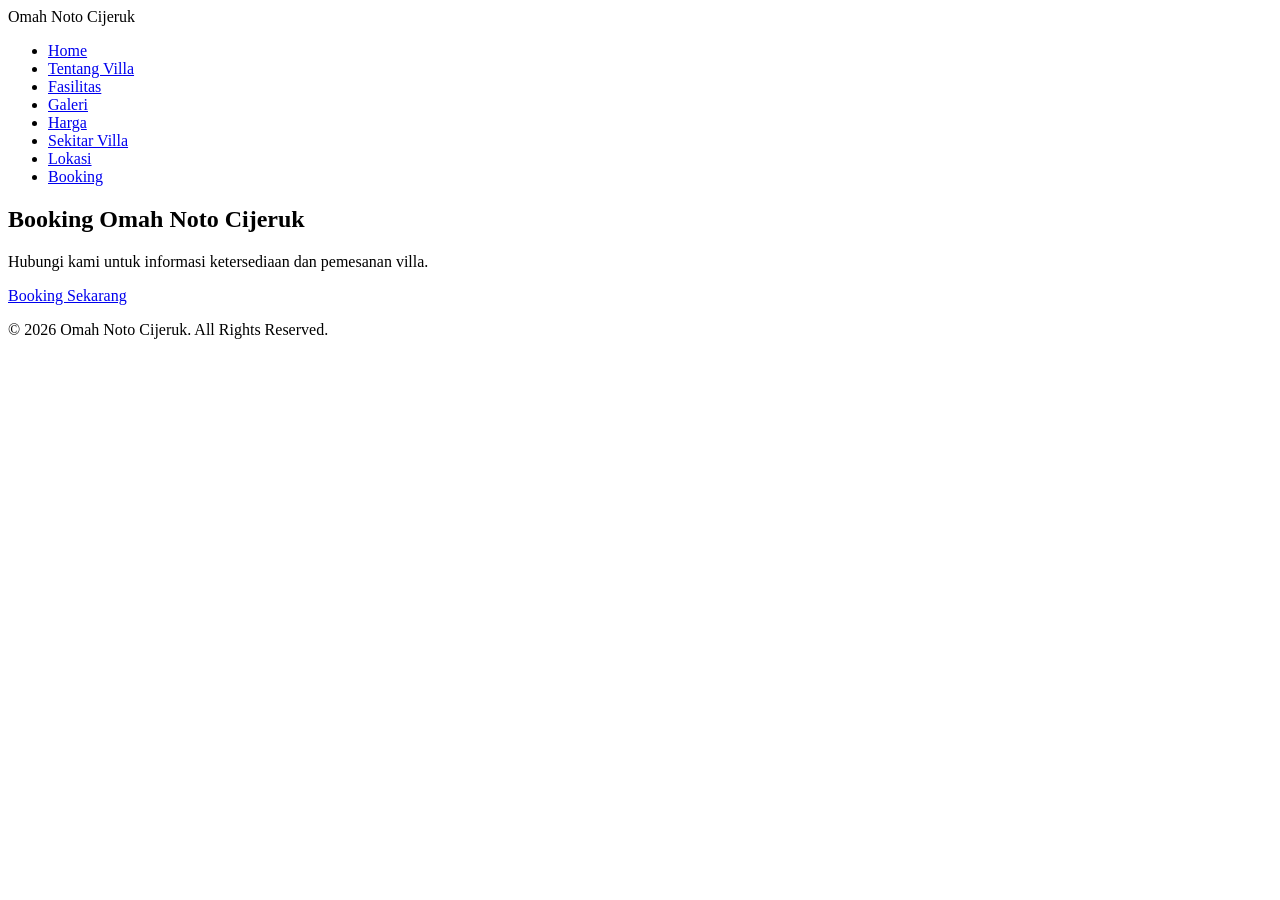
==== booking.html @ c687bd1d "Membuat struktur multi halaman website villa" ====
<!doctype html>
<html lang="id">
  <head>
    <meta charset="UTF-8" />
    <meta name="viewport" content="width=device-width, initial-scale=1.0" />

    <title>Booking - Omah Noto Cijeruk</title>
  </head>

  <body>
    <!-- NAVBAR -->
    <header>
      <nav>
        <div class="logo">Omah Noto Cijeruk</div>

        <ul>
          <li><a href="index.html">Home</a></li>
          <li><a href="tentang.html">Tentang Villa</a></li>
          <li><a href="fasilitas.html">Fasilitas</a></li>
          <li><a href="galeri.html">Galeri</a></li>
          <li><a href="harga.html">Harga</a></li>
          <li><a href="sekitar.html">Sekitar Villa</a></li>
          <li><a href="lokasi.html">Lokasi</a></li>
          <li><a href="booking.html">Booking</a></li>
        </ul>
      </nav>
    </header>

    <!-- BOOKING -->
    <section>
      <h1>Booking Omah Noto Cijeruk</h1>

      <p>Hubungi kami untuk informasi ketersediaan dan pemesanan villa.</p>

      <a href="#">Booking Sekarang</a>
    </section>

    <!-- FOOTER -->
    <footer>
      <p>&copy; 2026 Omah Noto Cijeruk. All Rights Reserved.</p>
    </footer>
  </body>
</html>
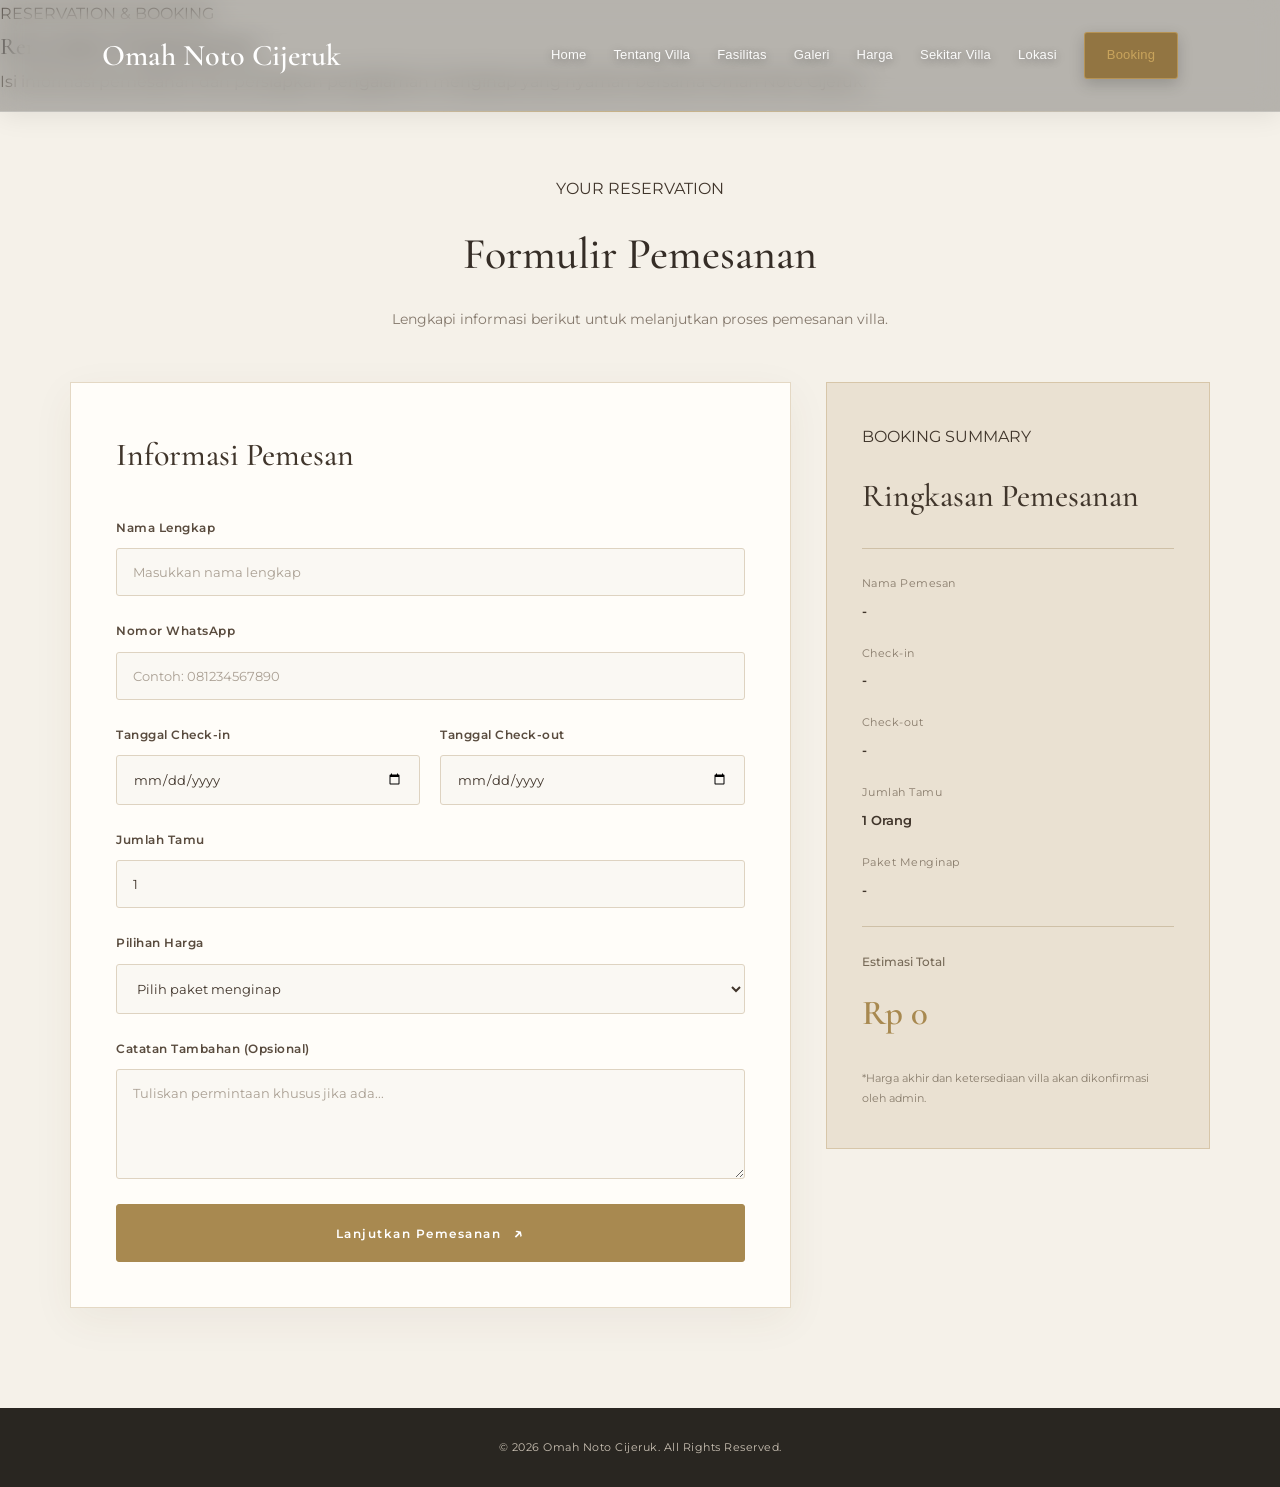
==== commit c744f391: "fitur booking" ====
--- a/booking.html
+++ b/booking.html
@@ -4,10 +4,23 @@
     <meta charset="UTF-8" />
     <meta name="viewport" content="width=device-width, initial-scale=1.0" />
 
-    <title>Booking - Omah Noto Cijeruk</title>
+    <title>Booking | Omah Noto Cijeruk</title>
+
+    <!-- CSS -->
+    <link rel="stylesheet" href="css/style.css" />
+    <link rel="stylesheet" href="css/booking.css" />
+
+    <!-- Google Fonts -->
+    <link rel="preconnect" href="https://fonts.googleapis.com" />
+    <link rel="preconnect" href="https://fonts.gstatic.com" crossorigin />
+
+    <link
+      href="https://fonts.googleapis.com/css2?family=Cormorant+Garamond:wght@400;500;600;700&family=Montserrat:wght@300;400;500;600;700&display=swap"
+      rel="stylesheet"
+    />
   </head>
 
-  <body>
+  <body class="booking-page">
     <!-- NAVBAR -->
     <header>
       <nav>
@@ -21,23 +34,183 @@
           <li><a href="harga.html">Harga</a></li>
           <li><a href="sekitar.html">Sekitar Villa</a></li>
           <li><a href="lokasi.html">Lokasi</a></li>
-          <li><a href="booking.html">Booking</a></li>
+          <li><a href="booking.html" class="active">Booking</a></li>
         </ul>
       </nav>
     </header>
 
-    <!-- BOOKING -->
-    <section>
-      <h1>Booking Omah Noto Cijeruk</h1>
-
-      <p>Hubungi kami untuk informasi ketersediaan dan pemesanan villa.</p>
-
-      <a href="#">Booking Sekarang</a>
+    <!-- HERO BOOKING -->
+    <section class="booking-hero">
+      <span class="booking-eyebrow"> RESERVATION & BOOKING </span>
+
+      <h1>Rencanakan <span>Penginapanmu</span></h1>
+
+      <p>
+        Isi informasi pemesanan dan persiapkan pengalaman menginap yang nyaman
+        bersama Omah Noto Cijeruk.
+      </p>
     </section>
 
+    <!-- BOOKING FORM -->
+    <main class="booking-container">
+      <div class="booking-heading">
+        <span class="booking-label"> YOUR RESERVATION </span>
+
+        <h2>Formulir Pemesanan</h2>
+
+        <p>
+          Lengkapi informasi berikut untuk melanjutkan proses pemesanan villa.
+        </p>
+      </div>
+
+      <div class="booking-layout">
+        <!-- FORM DATA -->
+        <section class="booking-form-card">
+          <h3>Informasi Pemesan</h3>
+
+          <form id="bookingForm">
+            <!-- NAMA -->
+            <div class="form-group">
+              <label for="nama">Nama Lengkap</label>
+
+              <input
+                type="text"
+                id="nama"
+                name="nama"
+                placeholder="Masukkan nama lengkap"
+                required
+              />
+            </div>
+
+            <!-- WHATSAPP -->
+            <div class="form-group">
+              <label for="whatsapp">Nomor WhatsApp</label>
+
+              <input
+                type="tel"
+                id="whatsapp"
+                name="whatsapp"
+                placeholder="Contoh: 081234567890"
+                required
+              />
+            </div>
+
+            <!-- TANGGAL -->
+            <div class="form-row">
+              <div class="form-group">
+                <label for="checkin">Tanggal Check-in</label>
+
+                <input type="date" id="checkin" name="checkin" required />
+              </div>
+
+              <div class="form-group">
+                <label for="checkout">Tanggal Check-out</label>
+
+                <input type="date" id="checkout" name="checkout" required />
+              </div>
+            </div>
+
+            <!-- JUMLAH TAMU -->
+            <div class="form-group">
+              <label for="jumlahTamu">Jumlah Tamu</label>
+
+              <input
+                type="number"
+                id="jumlahTamu"
+                name="jumlahTamu"
+                min="1"
+                value="1"
+                required
+              />
+            </div>
+
+            <!-- PAKET -->
+            <div class="form-group">
+              <label for="paket">Pilihan Harga</label>
+
+              <select id="paket" name="paket" required>
+                <option value="">Pilih paket menginap</option>
+
+                <option value="weekday">Weekday - Rp1.000.000</option>
+
+                <option value="weekend">Weekend - Rp1.300.000</option>
+
+                <option value="holiday">Holiday - Rp1.500.000</option>
+              </select>
+            </div>
+
+            <!-- CATATAN -->
+            <div class="form-group">
+              <label for="catatan"> Catatan Tambahan (Opsional) </label>
+
+              <textarea
+                id="catatan"
+                name="catatan"
+                rows="4"
+                placeholder="Tuliskan permintaan khusus jika ada..."
+              ></textarea>
+            </div>
+
+            <button type="submit" class="booking-submit">
+              Lanjutkan Pemesanan
+              <span>↗</span>
+            </button>
+          </form>
+        </section>
+
+        <!-- RINGKASAN BOOKING -->
+        <aside class="booking-summary">
+          <span class="booking-label"> BOOKING SUMMARY </span>
+
+          <h3>Ringkasan Pemesanan</h3>
+
+          <div class="summary-divider"></div>
+
+          <div class="summary-item">
+            <span>Nama Pemesan</span>
+            <strong id="summaryNama">-</strong>
+          </div>
+
+          <div class="summary-item">
+            <span>Check-in</span>
+            <strong id="summaryCheckin">-</strong>
+          </div>
+
+          <div class="summary-item">
+            <span>Check-out</span>
+            <strong id="summaryCheckout">-</strong>
+          </div>
+
+          <div class="summary-item">
+            <span>Jumlah Tamu</span>
+            <strong id="summaryTamu">1 Orang</strong>
+          </div>
+
+          <div class="summary-item">
+            <span>Paket Menginap</span>
+            <strong id="summaryPaket">-</strong>
+          </div>
+
+          <div class="summary-divider"></div>
+
+          <div class="summary-total">
+            <span>Estimasi Total</span>
+            <strong id="summaryTotal"> Rp0 </strong>
+          </div>
+
+          <p class="summary-note">
+            *Harga akhir dan ketersediaan villa akan dikonfirmasi oleh admin.
+          </p>
+        </aside>
+      </div>
+    </main>
+
     <!-- FOOTER -->
-    <footer>
+    <footer class="booking-footer">
       <p>&copy; 2026 Omah Noto Cijeruk. All Rights Reserved.</p>
     </footer>
+
+    <!-- JAVASCRIPT -->
+    <script src="booking.js"></script>
   </body>
 </html>
--- a/css/style.css
+++ b/css/style.css
@@ -0,0 +1,9823 @@
+/* =========================
+   RESET
+========================= */
+
+* {
+  margin: 0;
+  padding: 0;
+  box-sizing: border-box;
+}
+
+html {
+  scroll-behavior: smooth;
+}
+
+body {
+  font-family: Arial, sans-serif;
+  color: #333;
+  background-color: #f8f7f4;
+}
+
+/* =========================
+   GLASS PREMIUM NAVBAR
+========================= */
+
+header {
+  position: absolute;
+  top: 0;
+  left: 0;
+  width: 100%;
+
+  z-index: 100;
+
+  background: rgba(20, 20, 20, 0.22);
+
+  border-bottom: 1px solid rgba(255, 255, 255, 0.18);
+
+  box-shadow: 0 4px 25px rgba(0, 0, 0, 0.08);
+
+  backdrop-filter: blur(14px);
+  -webkit-backdrop-filter: blur(14px);
+
+  padding: 15px 55px;
+}
+
+/* GARIS GOLD SANGAT HALUS */
+
+header::after {
+  content: "";
+
+  position: absolute;
+
+  left: 8%;
+  right: 8%;
+
+  bottom: -1px;
+
+  height: 1px;
+
+  background: linear-gradient(
+    90deg,
+    transparent,
+    rgba(201, 164, 92, 0.55),
+    transparent
+  );
+}
+
+nav {
+  display: flex;
+
+  align-items: center;
+
+  justify-content: space-between;
+
+  max-width: 1400px;
+
+  margin: 0 auto;
+}
+
+/* =========================
+   BRAND / LOGO
+========================= */
+
+.logo {
+  display: flex;
+
+  align-items: center;
+
+  gap: 13px;
+
+  text-decoration: none;
+}
+
+/* FRAME LOGO */
+
+.logo img {
+  width: 48px;
+  height: 48px;
+
+  padding: 5px;
+
+  object-fit: contain;
+
+  display: block;
+
+  background-color: rgba(255, 255, 255, 0.92);
+
+  border: 1px solid #c9a45c;
+
+  border-radius: 50%;
+
+  box-shadow:
+    0 4px 15px rgba(0, 0, 0, 0.18),
+    0 0 0 3px rgba(201, 164, 92, 0.12);
+
+  transition:
+    transform 0.3s ease,
+    box-shadow 0.3s ease;
+}
+
+/* LOGO HOVER */
+
+.logo:hover img {
+  transform: scale(1.05);
+
+  box-shadow:
+    0 5px 20px rgba(201, 164, 92, 0.3),
+    0 0 0 4px rgba(201, 164, 92, 0.15);
+}
+
+/* =========================
+   BRAND TEXT
+========================= */
+
+.logo-text {
+  display: flex;
+
+  flex-direction: column;
+
+  line-height: 1;
+
+  gap: 5px;
+}
+
+.logo-text span {
+  font-family: Georgia, "Times New Roman", serif;
+
+  font-size: 23px;
+
+  font-weight: 500;
+
+  letter-spacing: 0.2px;
+
+  color: #ffffff;
+
+  text-shadow: 0 2px 8px rgba(0, 0, 0, 0.3);
+}
+
+.logo-text small {
+  font-family: Arial, sans-serif;
+
+  font-size: 8px;
+
+  font-weight: 600;
+
+  letter-spacing: 4px;
+
+  text-transform: uppercase;
+
+  color: #d2ad63;
+
+  text-shadow: 0 2px 6px rgba(0, 0, 0, 0.3);
+}
+
+/* =========================
+   NAV MENU
+========================= */
+
+nav ul {
+  display: flex;
+
+  align-items: center;
+
+  list-style: none;
+
+  gap: 30px;
+
+  margin: 0;
+  padding: 0;
+}
+
+nav ul li a {
+  position: relative;
+
+  display: inline-block;
+
+  padding: 10px 0;
+
+  text-decoration: none;
+
+  color: rgba(255, 255, 255, 0.92);
+
+  font-family: Arial, sans-serif;
+
+  font-size: 14px;
+
+  font-weight: 400;
+
+  letter-spacing: 0.2px;
+
+  text-shadow: 0 2px 8px rgba(0, 0, 0, 0.35);
+
+  transition:
+    color 0.3s ease,
+    transform 0.3s ease;
+}
+
+/* GARIS GOLD */
+
+nav ul li a::after {
+  content: "";
+
+  position: absolute;
+
+  left: 50%;
+
+  bottom: 2px;
+
+  width: 0;
+  height: 1px;
+
+  background-color: #c9a45c;
+
+  transform: translateX(-50%);
+
+  transition: width 0.3s ease;
+}
+
+/* HOVER */
+
+nav ul li a:hover {
+  color: #d5b46f;
+
+  transform: translateY(-1px);
+}
+
+nav ul li a:hover::after {
+  width: 100%;
+}
+
+/* =========================
+   BOOKING
+========================= */
+
+nav ul li:last-child a {
+  padding: 11px 22px;
+
+  color: white;
+
+  background: rgba(140, 106, 47, 0.85);
+
+  border: 1px solid rgba(201, 164, 92, 0.65);
+
+  border-radius: 3px;
+
+  text-shadow: none;
+
+  box-shadow: 0 5px 15px rgba(0, 0, 0, 0.18);
+
+  transition:
+    background 0.3s ease,
+    transform 0.3s ease,
+    box-shadow 0.3s ease;
+}
+
+nav ul li:last-child a::after {
+  display: none;
+}
+
+nav ul li:last-child a:hover {
+  color: white;
+
+  background: rgba(169, 130, 61, 0.95);
+
+  transform: translateY(-2px);
+
+  box-shadow: 0 8px 22px rgba(0, 0, 0, 0.25);
+}
+
+/* =========================
+   HERO
+========================= */
+
+.hero {
+  position: relative;
+
+  min-height: 100vh;
+
+  display: flex;
+
+  justify-content: center;
+
+  align-items: center;
+
+  text-align: center;
+
+  padding: 120px 20px 160px;
+
+  overflow: hidden;
+
+  background-image:
+    linear-gradient(rgba(0, 0, 0, 0.42), rgba(0, 0, 0, 0.58)),
+    url("../images/hero-villa.jpg");
+
+  background-size: cover;
+
+  background-position: center;
+
+  background-repeat: no-repeat;
+}
+
+/* =========================
+   EFEK ZOOM FOTO
+========================= */
+
+.hero::before {
+  content: "";
+
+  position: absolute;
+
+  inset: 0;
+
+  background-image: url("../images/hero-villa.jpg");
+
+  background-size: cover;
+
+  background-position: center;
+
+  z-index: -1;
+
+  animation: heroZoom 12s ease-in-out infinite alternate;
+}
+
+@keyframes heroZoom {
+  from {
+    transform: scale(1);
+  }
+
+  to {
+    transform: scale(1.06);
+  }
+}
+
+/* =========================
+   HERO CONTENT
+========================= */
+
+.hero-content {
+  max-width: 850px;
+
+  color: white;
+
+  animation: heroContent 1.2s ease forwards;
+}
+
+@keyframes heroContent {
+  from {
+    opacity: 0;
+
+    transform: translateY(30px);
+  }
+
+  to {
+    opacity: 1;
+
+    transform: translateY(0);
+  }
+}
+
+.hero-subtitle {
+  font-size: 14px;
+
+  letter-spacing: 6px;
+
+  margin-bottom: 18px;
+
+  opacity: 0.9;
+}
+
+/* =========================
+   HERO TITLE
+========================= */
+
+.hero-title {
+  margin-bottom: 22px;
+
+  animation: titleAppear 1.4s ease forwards;
+}
+
+.hero-title h1 {
+  font-family: Georgia, "Times New Roman", serif;
+
+  font-size: clamp(52px, 7vw, 82px);
+
+  font-weight: 400;
+
+  letter-spacing: 1px;
+
+  line-height: 0.95;
+
+  margin: 0;
+
+  color: #ffffff;
+}
+
+.hero-title span {
+  display: block;
+
+  margin-top: 14px;
+
+  font-family: Arial, sans-serif;
+
+  font-size: 13px;
+
+  font-weight: 400;
+
+  letter-spacing: 10px;
+
+  text-transform: uppercase;
+
+  color: #c9a45c;
+
+  padding-left: 10px;
+}
+
+/* GARIS GOLD */
+
+.hero-title::after {
+  content: "";
+
+  display: block;
+
+  width: 60px;
+
+  height: 1px;
+
+  background-color: #c9a45c;
+
+  margin: 22px auto 0;
+
+  animation: lineAppear 1.2s ease 0.5s both;
+}
+
+/* =========================
+   TITLE ANIMATION
+========================= */
+
+@keyframes titleAppear {
+  from {
+    opacity: 0;
+
+    transform: translateY(25px);
+  }
+
+  to {
+    opacity: 1;
+
+    transform: translateY(0);
+  }
+}
+
+@keyframes lineAppear {
+  from {
+    opacity: 0;
+
+    width: 0;
+  }
+
+  to {
+    opacity: 1;
+
+    width: 60px;
+  }
+}
+
+/* =========================
+   HERO DESCRIPTION
+========================= */
+
+.hero-description {
+  max-width: 700px;
+
+  margin: 0 auto 35px;
+
+  font-size: 19px;
+
+  line-height: 1.7;
+
+  color: rgba(255, 255, 255, 0.9);
+}
+
+/* =========================
+   HERO BUTTON
+========================= */
+
+.hero-button {
+  position: relative;
+
+  display: inline-block;
+
+  padding: 15px 34px;
+
+  background-color: #8c6a2f;
+
+  color: white;
+
+  text-decoration: none;
+
+  border-radius: 2px;
+
+  overflow: hidden;
+
+  transition:
+    transform 0.4s ease,
+    background-color 0.4s ease,
+    color 0.4s ease,
+    box-shadow 0.4s ease;
+}
+
+/* SHINE EFFECT */
+
+.hero-button::before {
+  content: "";
+
+  position: absolute;
+
+  top: 0;
+
+  left: -120%;
+
+  width: 80%;
+
+  height: 100%;
+
+  background: linear-gradient(
+    90deg,
+    transparent,
+    rgba(255, 255, 255, 0.55),
+    transparent
+  );
+
+  transform: skewX(-20deg);
+
+  transition: left 0.7s ease;
+}
+
+.hero-button:hover::before {
+  left: 130%;
+}
+
+/* HOVER */
+
+.hero-button:hover {
+  background-color: #a9823d;
+
+  color: white;
+
+  transform: translateY(-3px);
+
+  box-shadow: 0 8px 25px rgba(140, 106, 47, 0.35);
+}
+
+/* =========================
+   HERO INFO
+========================= */
+
+.hero-info {
+  position: absolute;
+
+  left: 50%;
+
+  bottom: 45px;
+
+  transform: translateX(-50%);
+
+  display: flex;
+
+  width: min(850px, 90%);
+
+  justify-content: space-around;
+
+  padding: 18px 25px;
+
+  background-color: rgba(20, 20, 20, 0.45);
+
+  border: 1px solid rgba(255, 255, 255, 0.25);
+
+  backdrop-filter: blur(8px);
+
+  color: white;
+
+  animation: infoAppear 1.5s ease 0.4s both;
+}
+
+@keyframes infoAppear {
+  from {
+    opacity: 0;
+
+    transform: translate(-50%, 20px);
+  }
+
+  to {
+    opacity: 1;
+
+    transform: translate(-50%, 0);
+  }
+}
+
+.info-item {
+  flex: 1;
+
+  text-align: center;
+
+  border-right: 1px solid rgba(255, 255, 255, 0.25);
+}
+
+.info-item:last-child {
+  border-right: none;
+}
+
+.info-item span {
+  display: block;
+
+  font-size: 20px;
+
+  font-weight: bold;
+
+  letter-spacing: 2px;
+
+  margin-bottom: 5px;
+}
+
+.info-item p {
+  font-size: 12px;
+
+  letter-spacing: 1px;
+
+  text-transform: uppercase;
+
+  opacity: 0.75;
+}
+
+/* =========================
+   SCROLL INDICATOR
+========================= */
+
+.scroll-indicator {
+  position: absolute;
+
+  right: 35px;
+
+  bottom: 45px;
+
+  display: flex;
+
+  align-items: center;
+
+  gap: 10px;
+
+  color: white;
+
+  transform: rotate(90deg);
+
+  transform-origin: right center;
+
+  opacity: 0.7;
+}
+
+.scroll-indicator span {
+  display: block;
+
+  width: 40px;
+
+  height: 1px;
+
+  background-color: white;
+}
+
+.scroll-indicator p {
+  font-size: 10px;
+
+  letter-spacing: 3px;
+}
+
+/* =========================
+   INTRO SECTION
+========================= */
+
+.intro {
+  padding: 100px 20px;
+
+  text-align: center;
+
+  background-color: #f8f7f4;
+}
+
+.section-label {
+  font-size: 12px;
+
+  letter-spacing: 4px;
+
+  color: #8c6a2f;
+
+  margin-bottom: 18px;
+
+  font-weight: 600;
+}
+
+.intro h2 {
+  font-family: Georgia, "Times New Roman", serif;
+
+  font-size: 42px;
+
+  font-weight: 400;
+
+  line-height: 1.25;
+
+  margin-bottom: 25px;
+
+  color: #333;
+}
+
+.intro > p:last-child {
+  max-width: 700px;
+
+  margin: auto;
+
+  font-size: 17px;
+
+  line-height: 1.8;
+
+  color: #666;
+}
+
+/* =========================================================
+   SOCIAL MEDIA SECTION
+========================================================= */
+
+.social-section {
+  position: relative;
+
+  padding: 110px 7%;
+
+  background: linear-gradient(135deg, #25231f, #171614);
+
+  color: white;
+
+  overflow: hidden;
+}
+
+/* AKSEN BACKGROUND */
+
+.social-section::before {
+  content: "";
+
+  position: absolute;
+
+  width: 450px;
+  height: 450px;
+
+  top: -250px;
+  right: -150px;
+
+  border-radius: 50%;
+
+  background: rgba(201, 164, 92, 0.07);
+
+  filter: blur(10px);
+}
+
+.social-section::after {
+  content: "";
+
+  position: absolute;
+
+  width: 300px;
+  height: 300px;
+
+  bottom: -180px;
+  left: -100px;
+
+  border-radius: 50%;
+
+  background: rgba(201, 164, 92, 0.05);
+}
+
+/* HEADING */
+
+.section-heading {
+  position: relative;
+
+  z-index: 2;
+
+  max-width: 750px;
+
+  margin: 0 auto 55px;
+
+  text-align: center;
+}
+
+.social-section .section-label {
+  color: #c9a45c;
+}
+
+.section-heading h2 {
+  font-family: Georgia, "Times New Roman", serif;
+
+  font-size: clamp(36px, 5vw, 52px);
+
+  font-weight: 400;
+
+  line-height: 1.2;
+
+  margin-bottom: 22px;
+
+  color: #ffffff;
+}
+
+.section-heading > p:last-child {
+  max-width: 650px;
+
+  margin: 0 auto;
+
+  font-size: 16px;
+
+  line-height: 1.8;
+
+  color: rgba(255, 255, 255, 0.68);
+}
+
+/* SOCIAL CONTAINER */
+
+.social-container {
+  position: relative;
+
+  z-index: 2;
+
+  display: grid;
+
+  grid-template-columns: repeat(2, 1fr);
+
+  gap: 25px;
+
+  max-width: 1000px;
+
+  margin: 0 auto;
+}
+
+/* SOCIAL CARD */
+
+.social-card {
+  position: relative;
+
+  display: flex;
+
+  align-items: center;
+
+  gap: 22px;
+
+  padding: 28px 30px;
+
+  text-decoration: none;
+
+  color: white;
+
+  background: rgba(255, 255, 255, 0.06);
+
+  border: 1px solid rgba(255, 255, 255, 0.12);
+
+  border-radius: 6px;
+
+  backdrop-filter: blur(12px);
+
+  -webkit-backdrop-filter: blur(12px);
+
+  overflow: hidden;
+
+  transition:
+    transform 0.35s ease,
+    background 0.35s ease,
+    border-color 0.35s ease,
+    box-shadow 0.35s ease;
+}
+
+/* GARIS EMAS */
+
+.social-card::before {
+  content: "";
+
+  position: absolute;
+
+  left: 0;
+  top: 0;
+  bottom: 0;
+
+  width: 3px;
+
+  background: linear-gradient(to bottom, transparent, #c9a45c, transparent);
+
+  opacity: 0;
+
+  transition: opacity 0.35s ease;
+}
+
+/* HOVER */
+
+.social-card:hover {
+  transform: translateY(-6px);
+
+  background: rgba(255, 255, 255, 0.1);
+
+  border-color: rgba(201, 164, 92, 0.4);
+
+  box-shadow: 0 15px 40px rgba(0, 0, 0, 0.25);
+}
+
+.social-card:hover::before {
+  opacity: 1;
+}
+
+/* =========================
+   SOCIAL ICON
+========================= */
+
+.social-icon {
+  width: 58px;
+  height: 58px;
+
+  flex-shrink: 0;
+
+  display: flex;
+
+  align-items: center;
+
+  justify-content: center;
+
+  border-radius: 50%;
+
+  border: 1px solid rgba(201, 164, 92, 0.65);
+
+  background: rgba(201, 164, 92, 0.08);
+
+  color: #d2ad63;
+
+  font-size: 14px;
+
+  font-weight: bold;
+
+  letter-spacing: 1px;
+
+  overflow: hidden;
+}
+
+/* LOGO INSTAGRAM DI DALAM ICON */
+
+.social-icon img {
+  width: 32px;
+  height: 32px;
+
+  object-fit: contain;
+
+  display: block;
+}
+
+/* SOCIAL CONTENT */
+
+.social-content {
+  flex: 1;
+}
+
+.social-content span {
+  display: block;
+
+  margin-bottom: 5px;
+
+  font-size: 10px;
+
+  letter-spacing: 3px;
+
+  color: #c9a45c;
+}
+
+.social-content h3 {
+  margin-bottom: 8px;
+
+  font-family: Georgia, "Times New Roman", serif;
+
+  font-size: 22px;
+
+  font-weight: 400;
+}
+
+.social-content p {
+  font-size: 13px;
+
+  line-height: 1.6;
+
+  color: rgba(255, 255, 255, 0.62);
+}
+
+/* ARROW */
+
+.social-arrow {
+  font-size: 25px;
+
+  color: #c9a45c;
+
+  transition: transform 0.3s ease;
+}
+
+.social-card:hover .social-arrow {
+  transform: translateX(6px);
+}
+
+/* =========================================================
+   F&B SECTION
+========================================================= */
+
+.fnb-section {
+  padding: 110px 7%;
+
+  background-color: #f5f1e9;
+
+  text-align: center;
+}
+
+/* F&B HEADING */
+
+.fnb-section .section-heading {
+  color: #333;
+}
+
+.fnb-section .section-label {
+  color: #8c6a2f;
+}
+
+.fnb-section .section-heading h2 {
+  color: #29251f;
+}
+
+.fnb-section .section-heading > p:last-child {
+  color: #6c675f;
+}
+
+/* PRODUCTS */
+
+.fnb-container {
+  max-width: 1200px;
+
+  margin: 0 auto 45px;
+
+  display: grid;
+
+  grid-template-columns: repeat(3, 1fr);
+
+  gap: 25px;
+
+  text-align: left;
+}
+
+/* PRODUCT CARD */
+
+.fnb-card {
+  background-color: #ffffff;
+
+  border: 1px solid rgba(140, 106, 47, 0.12);
+
+  box-shadow: 0 10px 35px rgba(70, 50, 25, 0.08);
+
+  overflow: hidden;
+
+  transition:
+    transform 0.35s ease,
+    box-shadow 0.35s ease;
+}
+
+.fnb-card:hover {
+  transform: translateY(-7px);
+
+  box-shadow: 0 18px 45px rgba(70, 50, 25, 0.15);
+}
+
+/* PRODUCT IMAGE */
+
+.fnb-image {
+  width: 100%;
+
+  height: 260px;
+
+  overflow: hidden;
+
+  background-color: #e7e0d3;
+}
+
+.fnb-image img {
+  width: 100%;
+
+  height: 100%;
+
+  display: block;
+
+  object-fit: cover;
+
+  transition: transform 0.6s ease;
+}
+
+.fnb-card:hover .fnb-image img {
+  transform: scale(1.06);
+}
+
+/* PRODUCT INFO */
+
+.fnb-info {
+  padding: 25px;
+}
+
+.fnb-category {
+  margin-bottom: 9px;
+
+  font-size: 10px;
+
+  font-weight: bold;
+
+  letter-spacing: 3px;
+
+  color: #a9823d;
+}
+
+.fnb-info h3 {
+  margin-bottom: 10px;
+
+  font-family: Georgia, "Times New Roman", serif;
+
+  font-size: 25px;
+
+  font-weight: 400;
+
+  color: #29251f;
+}
+
+.fnb-description {
+  min-height: 48px;
+
+  margin-bottom: 22px;
+
+  font-size: 14px;
+
+  line-height: 1.6;
+
+  color: #777;
+}
+
+/* PRICE */
+
+.fnb-bottom {
+  display: flex;
+
+  align-items: center;
+
+  justify-content: space-between;
+
+  padding-top: 18px;
+
+  border-top: 1px solid #eee5d8;
+}
+
+.fnb-price {
+  font-size: 18px;
+
+  font-weight: bold;
+
+  color: #8c6a2f;
+}
+
+.fnb-detail {
+  font-size: 12px;
+
+  color: #777;
+
+  transition: color 0.3s ease;
+}
+
+.fnb-card:hover .fnb-detail {
+  color: #8c6a2f;
+}
+
+/* SEMUA PRODUK */
+
+.fnb-button {
+  display: inline-block;
+
+  padding: 14px 30px;
+
+  text-decoration: none;
+
+  color: #ffffff;
+
+  background-color: #8c6a2f;
+
+  border: 1px solid #b18a45;
+
+  border-radius: 2px;
+
+  font-size: 14px;
+
+  transition:
+    background-color 0.3s ease,
+    transform 0.3s ease,
+    box-shadow 0.3s ease;
+}
+
+.fnb-button:hover {
+  background-color: #a9823d;
+
+  transform: translateY(-3px);
+
+  box-shadow: 0 8px 25px rgba(140, 106, 47, 0.25);
+}
+
+/* =========================
+   FOOTER
+========================= */
+
+footer {
+  text-align: center;
+
+  padding: 30px;
+
+  background-color: #333;
+
+  color: white;
+}
+
+/* =========================
+   FLOATING WHATSAPP
+========================= */
+
+.whatsapp-float {
+  position: fixed;
+
+  right: 25px;
+
+  bottom: 25px;
+
+  z-index: 9999;
+
+  display: flex;
+
+  align-items: center;
+
+  gap: 14px;
+
+  padding: 10px 12px 10px 10px;
+
+  background-color: #171717;
+
+  border-radius: 50px;
+
+  text-decoration: none;
+
+  color: white;
+
+  box-shadow: 0 8px 30px rgba(0, 0, 0, 0.25);
+
+  transition:
+    transform 0.3s ease,
+    box-shadow 0.3s ease;
+}
+
+/* =========================
+   AVATAR
+========================= */
+
+.whatsapp-avatar {
+  width: 48px;
+
+  height: 48px;
+
+  flex-shrink: 0;
+
+  display: flex;
+
+  align-items: center;
+
+  justify-content: center;
+
+  background-color: #eeeeee;
+
+  border-radius: 50%;
+
+  border: 2px solid white;
+
+  color: #8c6a2f;
+
+  font-size: 13px;
+
+  font-weight: bold;
+
+  overflow: hidden;
+}
+
+/* LOGO DI DALAM AVATAR */
+
+.whatsapp-avatar img {
+  width: 100%;
+
+  height: 100%;
+
+  object-fit: contain;
+
+  border-radius: 50%;
+
+  display: block;
+}
+
+/* =========================
+   TEXT
+========================= */
+
+.whatsapp-text {
+  display: flex;
+
+  flex-direction: column;
+
+  gap: 3px;
+
+  line-height: 1.2;
+}
+
+.whatsapp-text strong {
+  font-size: 14px;
+
+  font-weight: 600;
+
+  white-space: nowrap;
+}
+
+.whatsapp-text span {
+  font-size: 13px;
+
+  color: rgba(255, 255, 255, 0.75);
+
+  white-space: nowrap;
+}
+
+/* =========================
+   WHATSAPP BUTTON
+========================= */
+
+.whatsapp-button {
+  display: flex;
+
+  align-items: center;
+
+  gap: 8px;
+
+  padding: 13px 20px;
+
+  background-color: #20c76a;
+
+  border-radius: 30px;
+
+  font-size: 15px;
+
+  font-weight: bold;
+
+  white-space: nowrap;
+
+  transition:
+    background-color 0.3s ease,
+    transform 0.3s ease;
+}
+
+.whatsapp-button span {
+  font-size: 20px;
+
+  color: white;
+}
+
+/* =========================
+   HOVER
+========================= */
+
+.whatsapp-float:hover {
+  transform: translateY(-4px);
+
+  box-shadow: 0 12px 35px rgba(0, 0, 0, 0.35);
+}
+
+.whatsapp-float:hover .whatsapp-button {
+  background-color: #1eae5d;
+
+  transform: scale(1.03);
+}
+
+/* =========================
+   ANIMATION MUNCUL
+========================= */
+
+.whatsapp-float {
+  animation: whatsappAppear 0.8s ease forwards;
+}
+
+@keyframes whatsappAppear {
+  from {
+    opacity: 0;
+
+    transform: translateY(30px);
+  }
+
+  to {
+    opacity: 1;
+
+    transform: translateY(0);
+  }
+}
+
+/* =========================================================
+   RESPONSIVE
+========================================================= */
+
+@media (max-width: 1000px) {
+  nav ul {
+    gap: 18px;
+  }
+
+  nav ul li a {
+    font-size: 13px;
+  }
+
+  .fnb-container {
+    grid-template-columns: repeat(2, 1fr);
+  }
+}
+
+@media (max-width: 768px) {
+  header {
+    padding: 12px 20px;
+  }
+
+  /* NAV */
+
+  nav {
+    flex-direction: column;
+
+    gap: 15px;
+  }
+
+  nav ul {
+    gap: 14px;
+
+    flex-wrap: wrap;
+
+    justify-content: center;
+  }
+
+  nav ul li a {
+    font-size: 12px;
+  }
+
+  /* HERO */
+
+  .hero {
+    padding-top: 150px;
+  }
+
+  .hero-info {
+    width: 92%;
+
+    padding: 15px 10px;
+  }
+
+  .info-item span {
+    font-size: 16px;
+  }
+
+  .info-item p {
+    font-size: 9px;
+  }
+
+  .scroll-indicator {
+    display: none;
+  }
+
+  /* INTRO */
+
+  .intro {
+    padding: 80px 20px;
+  }
+
+  .intro h2 {
+    font-size: 32px;
+  }
+
+  /* SOCIAL */
+
+  .social-section {
+    padding: 80px 20px;
+  }
+
+  .social-container {
+    grid-template-columns: 1fr;
+  }
+
+  .social-card {
+    padding: 22px;
+  }
+
+  /* F&B */
+
+  .fnb-section {
+    padding: 80px 20px;
+  }
+
+  .fnb-container {
+    grid-template-columns: 1fr;
+  }
+
+  .fnb-image {
+    height: 240px;
+  }
+
+  /* WHATSAPP */
+
+  .whatsapp-float {
+    right: 15px;
+
+    bottom: 15px;
+
+    padding: 7px;
+  }
+
+  .whatsapp-avatar {
+    width: 45px;
+
+    height: 45px;
+  }
+
+  .whatsapp-text {
+    display: none;
+  }
+
+  .whatsapp-button {
+    padding: 12px 16px;
+
+    font-size: 14px;
+  }
+}
+
+/* ==================================================
+   TENTANG VILLA - STORY SECTION
+================================================== */
+
+.about-story {
+  width: 100%;
+  max-width: 1150px;
+  margin: 0 auto;
+  padding: 110px 30px;
+}
+
+/* JUDUL SECTION */
+
+/* ==================================================
+   BARIS FOTO + TEKS
+================================================== */
+
+/* FOTO 2 & 3
+   FOTO DI KANAN */
+
+/* ==================================================
+   POSISI FOTO
+================================================== */
+
+/* ==================================================
+   FOTO
+================================================== */
+
+.about-story-image {
+  width: 100%;
+  max-width: 400px;
+  margin: 0 auto;
+
+  overflow: hidden;
+
+  border-radius: 6px;
+
+  box-shadow: 0 20px 50px rgba(0, 0, 0, 0.12);
+}
+
+/* Efek ketika mouse diarahkan ke foto */
+
+/* ==================================================
+   TEKS
+================================================== */
+
+.about-story-content .section-label {
+  margin-bottom: 20px;
+}
+
+.about-story-content h3 {
+  font-family: Georgia, "Times New Roman", serif;
+
+  font-size: 40px;
+  font-weight: 400;
+
+  line-height: 1.2;
+
+  margin: 0 0 25px;
+}
+
+.about-story-content p:not(.section-label) {
+  font-size: 15px;
+
+  line-height: 1.9;
+
+  color: #666;
+
+  margin: 0 0 18px;
+}
+
+/* ==================================================
+   RESPONSIVE - TABLET
+================================================== */
+
+@media (max-width: 900px) {
+
+}
+
+/* ==================================================
+   RESPONSIVE - HP
+================================================== */
+
+@media (max-width: 600px) {
+
+  .about-story-content h3 {
+    font-size: 30px;
+  }
+
+}
+
+/* ==================================================
+   OMAH NOTO CIJERUK
+   PREMIUM COLOR & TYPOGRAPHY
+================================================== */
+
+/* ==================================================
+   COLOR PALETTE
+================================================== */
+
+:root {
+  --ivory: #f5f1e8;
+  --cream: #ebe4d7;
+  --brown: #2c2621;
+  --brown-light: #5a5047;
+  --sage: #73775a;
+  --taupe: #b8a994;
+  --gold: #b89b5e;
+  --white: #ffffff;
+}
+
+/* ==================================================
+   GOOGLE FONT
+================================================== */
+
+@import url("https://fonts.googleapis.com/css2?family=Cormorant+Garamond:wght@400;500;600&family=Montserrat:wght@400;500;600;700&display=swap");
+
+/* ==================================================
+   GLOBAL
+================================================== */
+
+body {
+  background: var(--ivory);
+  color: var(--brown);
+
+  font-family: "Montserrat", Arial, sans-serif;
+
+  line-height: 1.7;
+}
+
+/* ==================================================
+   HEADINGS
+================================================== */
+
+h1,
+h2,
+h3 {
+  font-family: "Cormorant Garamond", Georgia, "Times New Roman", serif;
+
+  color: var(--brown);
+
+  font-weight: 500;
+}
+
+/* ==================================================
+   SECTION LABEL
+================================================== */
+
+.section-label {
+  color: var(--gold);
+
+  font-family: "Montserrat", Arial, sans-serif;
+
+  font-size: 11px;
+
+  font-weight: 600;
+
+  letter-spacing: 3px;
+
+  text-transform: uppercase;
+}
+
+/* ==================================================
+   INTRO SECTION
+================================================== */
+
+.intro {
+  background: var(--ivory);
+
+  color: var(--brown);
+}
+
+.intro h1,
+.intro h2 {
+  color: var(--brown);
+
+  font-family: "Cormorant Garamond", Georgia, serif;
+
+  font-weight: 500;
+
+  letter-spacing: -0.5px;
+}
+
+.intro p:not(.section-label) {
+  color: var(--brown-light);
+
+  font-family: "Montserrat", Arial, sans-serif;
+
+  font-size: 15px;
+
+  line-height: 1.9;
+}
+
+/* ==================================================
+   ABOUT STORY
+================================================== */
+
+.about-story {
+  width: 100%;
+
+  max-width: 1150px;
+
+  margin: 0 auto;
+
+  padding: 110px 30px;
+
+  background: var(--cream);
+}
+
+.about-story .section-heading {
+  max-width: 720px;
+
+  margin: 0 auto 100px;
+
+  text-align: center;
+}
+
+.about-story .section-heading h2 {
+  color: var(--brown);
+
+  font-family: "Cormorant Garamond", Georgia, serif;
+
+  font-size: 52px;
+
+  font-weight: 500;
+
+  line-height: 1.1;
+
+  margin-top: 15px;
+}
+
+.about-story .section-heading > p:last-child {
+  color: var(--brown-light);
+
+  font-family: "Montserrat", Arial, sans-serif;
+
+  line-height: 1.8;
+}
+
+/* ==================================================
+   STORY ROW
+================================================== */
+
+.about-story-row {
+  display: grid;
+
+  grid-template-columns: 0.9fr 1.1fr;
+
+  align-items: center;
+
+  gap: 90px;
+
+  margin-bottom: 140px;
+}
+
+/* FOTO KANAN */
+
+.about-story-row.reverse {
+  grid-template-columns: 1.1fr 0.9fr;
+}
+
+.about-story-row.reverse .about-story-image {
+  order: 2;
+}
+
+.about-story-row.reverse .about-story-content {
+  order: 1;
+}
+
+/* ==================================================
+   STORY IMAGE
+================================================== */
+
+.about-story-image {
+  width: 100%;
+
+  max-width: 400px;
+
+  margin: 0 auto;
+
+  overflow: hidden;
+
+  border-radius: 6px;
+
+  box-shadow: 0 20px 50px rgba(44, 38, 33, 0.15);
+}
+
+.about-story-image img {
+  width: 100%;
+
+  height: auto;
+
+  display: block;
+
+  object-fit: cover;
+
+  transition: transform 0.5s ease;
+}
+
+.about-story-image:hover img {
+  transform: scale(1.03);
+}
+
+/* ==================================================
+   STORY CONTENT
+================================================== */
+
+.about-story-content {
+  max-width: 500px;
+}
+
+.about-story-content .section-label {
+  color: var(--sage);
+
+  margin-bottom: 20px;
+
+  letter-spacing: 2.5px;
+}
+
+.about-story-content h3 {
+  color: var(--brown);
+
+  font-family: "Cormorant Garamond", Georgia, serif;
+
+  font-size: 44px;
+
+  font-weight: 500;
+
+  line-height: 1.15;
+
+  margin: 0 0 25px;
+}
+
+.about-story-content p:not(.section-label) {
+  color: var(--brown-light);
+
+  font-family: "Montserrat", Arial, sans-serif;
+
+  font-size: 14px;
+
+  line-height: 1.9;
+
+  margin: 0 0 18px;
+}
+
+/* ==================================================
+   HIGHLIGHT / SOCIAL SECTION
+================================================== */
+
+.social-section {
+  background: var(--brown);
+
+  color: var(--ivory);
+}
+
+.social-section .section-heading h2 {
+  color: var(--ivory);
+
+  font-family: "Cormorant Garamond", Georgia, serif;
+
+  font-size: 52px;
+
+  font-weight: 500;
+
+  line-height: 1.1;
+}
+
+.social-section .section-heading p:not(.section-label) {
+  color: #cfc7bb;
+
+  font-family: "Montserrat", Arial, sans-serif;
+
+  line-height: 1.8;
+}
+
+/* ==================================================
+   HIGHLIGHT CARDS
+================================================== */
+
+.social-card {
+  background: rgba(245, 241, 232, 0.06);
+
+  border: 1px solid rgba(184, 155, 94, 0.28);
+
+  transition:
+    transform 0.35s ease,
+    border-color 0.35s ease,
+    background 0.35s ease;
+}
+
+.social-card:hover {
+  background: rgba(245, 241, 232, 0.1);
+
+  border-color: rgba(184, 155, 94, 0.65);
+
+  transform: translateY(-6px);
+}
+
+.social-content span {
+  color: var(--gold);
+
+  font-family: "Montserrat", Arial, sans-serif;
+
+  font-size: 11px;
+
+  letter-spacing: 2px;
+}
+
+.social-content h3 {
+  color: var(--ivory);
+
+  font-family: "Cormorant Garamond", Georgia, serif;
+
+  font-size: 32px;
+
+  font-weight: 500;
+}
+
+.social-content p {
+  color: #cfc7bb;
+
+  font-family: "Montserrat", Arial, sans-serif;
+
+  font-size: 14px;
+
+  line-height: 1.8;
+}
+
+/* ==================================================
+   BUTTON
+================================================== */
+
+.hero-button {
+  background: var(--brown);
+
+  color: var(--ivory);
+
+  border: 1px solid var(--brown);
+
+  font-family: "Montserrat", Arial, sans-serif;
+
+  font-size: 12px;
+
+  font-weight: 600;
+
+  letter-spacing: 1.5px;
+
+  text-transform: uppercase;
+
+  transition:
+    background 0.3s ease,
+    color 0.3s ease,
+    transform 0.3s ease;
+}
+
+.hero-button:hover {
+  background: var(--gold);
+
+  border-color: var(--gold);
+
+  color: var(--white);
+
+  transform: translateY(-2px);
+}
+
+/* ==================================================
+   FOOTER
+================================================== */
+
+footer {
+  background: #211d19;
+
+  color: #aaa196;
+
+  font-family: "Montserrat", Arial, sans-serif;
+}
+
+/* ==================================================
+   WHATSAPP
+================================================== */
+
+.whatsapp-float {
+  font-family: "Montserrat", Arial, sans-serif;
+}
+
+/* ==================================================
+   RESPONSIVE - TABLET
+================================================== */
+
+@media (max-width: 900px) {
+  .about-story {
+    padding: 90px 25px;
+  }
+
+  .about-story-row,
+  .about-story-row.reverse {
+    grid-template-columns: 1fr;
+
+    gap: 45px;
+
+    margin-bottom: 100px;
+  }
+
+  /* RESET ORDER DI MOBILE */
+
+  .about-story-row.reverse .about-story-image,
+  .about-story-row.reverse .about-story-content {
+    order: initial;
+  }
+
+  .about-story-image {
+    max-width: 430px;
+  }
+
+  .about-story-content {
+    max-width: 600px;
+
+    margin: 0 auto;
+
+    text-align: center;
+  }
+
+  .about-story .section-heading h2 {
+    font-size: 46px;
+  }
+}
+
+/* ==================================================
+   RESPONSIVE - MOBILE
+================================================== */
+
+@media (max-width: 600px) {
+  .about-story {
+    padding: 70px 20px;
+  }
+
+  .about-story .section-heading {
+    margin-bottom: 70px;
+  }
+
+  .about-story .section-heading h2 {
+    font-size: 38px;
+  }
+
+  .about-story-row,
+  .about-story-row.reverse {
+    gap: 30px;
+
+    margin-bottom: 80px;
+  }
+
+  .about-story-image {
+    max-width: 350px;
+  }
+
+  .about-story-content h3 {
+    font-size: 34px;
+  }
+
+  .about-story-content p:not(.section-label) {
+    font-size: 14px;
+
+    line-height: 1.8;
+  }
+
+  .social-section .section-heading h2 {
+    font-size: 40px;
+  }
+}
+/* ==================================================
+   ABOUT PAGE - PREMIUM REDESIGN
+================================================== */
+
+/* ==================================================
+   ABOUT HERO
+================================================== */
+
+.about-hero {
+  min-height: 680px;
+
+  display: flex;
+  align-items: center;
+
+  background: linear-gradient(
+    180deg,
+    rgba(245, 241, 232, 0.72),
+    rgba(245, 241, 232, 1)
+  );
+
+  padding: 150px 7% 100px;
+}
+
+.about-hero-inner {
+  width: 100%;
+  max-width: 1250px;
+
+  margin: 0 auto;
+}
+
+.about-eyebrow {
+  margin: 0 0 25px;
+
+  color: #b89b5e;
+
+  font-family: "Montserrat", Arial, sans-serif;
+
+  font-size: 11px;
+  font-weight: 600;
+
+  letter-spacing: 4px;
+
+  text-transform: uppercase;
+}
+
+.about-hero h1 {
+  max-width: 850px;
+
+  margin: 0;
+
+  color: #2c2621;
+
+  font-family: "Cormorant Garamond", Georgia, serif;
+
+  font-size: clamp(65px, 8vw, 118px);
+
+  font-weight: 400;
+
+  line-height: 0.88;
+
+  letter-spacing: -3px;
+}
+
+.about-hero-bottom {
+  display: flex;
+
+  justify-content: space-between;
+  align-items: flex-end;
+
+  gap: 60px;
+
+  margin-top: 90px;
+
+  padding-top: 30px;
+
+  border-top: 1px solid rgba(44, 38, 33, 0.15);
+}
+
+.about-hero-bottom p {
+  max-width: 520px;
+
+  margin: 0;
+
+  color: #5a5047;
+
+  font-family: "Montserrat", Arial, sans-serif;
+
+  font-size: 14px;
+
+  line-height: 1.9;
+}
+
+.about-scroll {
+  display: flex;
+
+  align-items: center;
+
+  gap: 15px;
+
+  color: #73775a;
+
+  font-family: "Montserrat", Arial, sans-serif;
+
+  font-size: 10px;
+
+  font-weight: 600;
+
+  letter-spacing: 2px;
+
+  white-space: nowrap;
+}
+
+.about-scroll i {
+  width: 45px;
+  height: 1px;
+
+  display: block;
+
+  background: #b89b5e;
+}
+
+/* ==================================================
+   INTRO STATEMENT
+================================================== */
+
+.about-intro {
+  display: grid;
+
+  grid-template-columns: 180px 1fr;
+
+  gap: 80px;
+
+  max-width: 1150px;
+
+  margin: 0 auto;
+
+  padding: 150px 30px;
+}
+
+.about-intro-label {
+  padding-top: 10px;
+}
+
+.about-intro-label span {
+  display: block;
+
+  color: #b89b5e;
+
+  font-family: "Cormorant Garamond", Georgia, serif;
+
+  font-size: 30px;
+}
+
+.about-intro-label p {
+  margin: 5px 0;
+
+  color: rgba(255, 248, 2355, 0.68);
+
+  font-family: "Montserrat", Arial, sans-serif;
+
+  font-size: 10px;
+
+  font-weight: 600;
+
+  letter-spacing: 2px;
+}
+
+.about-intro-content {
+  max-width: 800px;
+}
+
+.about-intro-content h2 {
+  margin: 0 0 45px;
+
+  color: #fff8eb;
+
+  font-family: "Cormorant Garamond", Georgia, serif;
+
+  font-size: clamp(42px, 5vw, 68px);
+
+  font-weight: 400;
+
+  line-height: 1.05;
+}
+
+.about-intro-content h2 em {
+  color: #f0c982;
+
+  font-style: italic;
+}
+
+.about-intro-content p {
+  max-width: 700px;
+
+  margin: 0 0 18px;
+
+  color: rgba(225, 248, 235, 0.82);
+
+  font-family: "Montserrat", Arial, sans-serif;
+
+  font-size: 14px;
+
+  line-height: 1.9;
+}
+
+/* ==================================================
+   STATS
+================================================== */
+
+.about-stats {
+  display: grid;
+
+  grid-template-columns: repeat(4, 1fr);
+
+  max-width: 1150px;
+
+  margin: 0 auto;
+
+  padding: 45px 30px;
+
+  border-top: 1px solid rgba(44, 38, 33, 0.14);
+
+  border-bottom: 1px solid rgba(44, 38, 33, 0.14);
+}
+
+.about-stat {
+  position: relative;
+
+  display: flex;
+  flex-direction: column;
+
+  justify-content: center;
+  align-items: flex-start;
+
+  height: 125px;
+
+  padding: 15px 35px;
+
+  box-sizing: border-box;
+
+  border-left: 1px solid rgba(255, 255, 255, 0.14);
+}
+
+.about-stat:first-child {
+  padding-left: 0;
+
+  border-left: none;
+}
+
+.about-stat strong {
+  color: #2c2621;
+
+  font-family: "Cormorant Garamond", Georgia, serif;
+
+  font-size: 42px;
+
+  font-weight: 500;
+
+  line-height: 1;
+}
+
+.about-stat span {
+  color: #73775a;
+
+  font-family: "Montserrat", Arial, sans-serif;
+
+  font-size: 10px;
+
+  font-weight: 600;
+
+  letter-spacing: 1.5px;
+
+  text-transform: uppercase;
+}
+
+/* ==================================================
+   STAT ITEM
+================================================== */
+
+.about-stat {
+  position: relative;
+
+  display: flex;
+  flex-direction: column;
+  justify-content: center;
+
+  min-height: 155px;
+
+  padding: 25px 35px;
+
+  border-left: 1px solid rgba(255, 255, 255, 0.14);
+}
+
+/* item pertama tidak punya garis kiri */
+
+.about-stat:first-child {
+  border-left: none;
+}
+
+/* ==================================================
+   ANGKA
+================================================== */
+
+.about-stat strong {
+  display: block;
+
+  margin-bottom: 9px;
+
+  color: #f7f1e7;
+
+  font-family: "Cormorant Garamond", Georgia, serif;
+
+  font-size: 38px;
+
+  font-weight: 500;
+
+  line-height: 1;
+
+  letter-spacing: 1px;
+}
+
+/* ==================================================
+   LABEL
+================================================== */
+
+.about-stat span {
+  display: block;
+
+  color: #b9a991;
+
+  font-family: "Montserrat", Arial, sans-serif;
+
+  font-size: 10px;
+
+  font-weight: 600;
+
+  letter-spacing: 2px;
+
+  text-transform: uppercase;
+}
+
+/* ==================================================
+   HOVER
+================================================== */
+
+.about-stat {
+  transition:
+    background 0.35s ease,
+    transform 0.35s ease;
+}
+
+.about-stat:hover {
+  background: linear-gradient(
+    135deg,
+    rgba(184, 155, 94, 0.1),
+    rgba(255, 255, 255, 0.02)
+  );
+}
+
+.about-stat:hover strong {
+  color: #d8b875;
+}
+
+/* ==================================================
+   STORY SECTION
+================================================== */
+
+.about-story-new {
+  position: relative;
+  z-index: 1;
+
+  max-width: 1250px;
+  margin: 0 auto;
+  padding: 170px 30px 130px;
+}
+
+.about-story-header {
+  margin-bottom: 120px;
+}
+
+.about-story-header h2 {
+  margin: 0;
+
+  color: #2c2621;
+
+  font-family: "Cormorant Garamond", Georgia, serif;
+
+  font-size: clamp(50px, 6vw, 82px);
+
+  font-weight: 400;
+
+  line-height: 0.95;
+}
+
+/* ==================================================
+   FEATURE ROW
+================================================== */
+
+.about-feature {
+  display: grid;
+
+  grid-template-columns: 1.05fr 0.95fr;
+
+  align-items: center;
+
+  gap: 100px;
+
+  margin-bottom: 180px;
+}
+
+.about-feature-reverse {
+  grid-template-columns: 0.95fr 1.05fr;
+}
+
+.about-feature-reverse .about-feature-image {
+  order: 2;
+}
+
+.about-feature-reverse .about-feature-text {
+  order: 1;
+}
+
+/* =========================================
+   STORY IMAGE FRAME
+========================================= */
+
+.about-story-new .about-feature-image {
+  position: relative;
+
+  width: 380px;
+  height: 290px;
+
+  margin: 0 auto;
+
+  padding: 5px;
+
+  background: #5c3000;
+
+  border: 1px solid #c9a45c;
+
+  box-shadow: 0 15px 35px rgba(70, 45, 28, 0.15);
+
+  overflow: hidden;
+}
+
+/* GARIS EMAS DALAM */
+
+.about-story-new .about-feature-image::before {
+  content: "";
+
+  position: absolute;
+
+  top: 5px;
+  left: 5px;
+  right: 5px;
+  bottom: 5px;
+
+  border: 1px solid rgba(201, 164, 92, 0.65);
+
+  pointer-events: none;
+
+  z-index: 2;
+}
+
+/* FOTO */
+
+.about-story-new .about-feature-image img {
+  width: 100%;
+  height: 100%;
+
+  display: block;
+
+  object-fit: cover;
+}
+
+/* ==================================================
+   FEATURE TEXT
+================================================== */
+
+.about-feature-text {
+  max-width: 550px;
+}
+
+.about-feature-text .about-number {
+  display: block;
+  margin-bottom: 15px;
+
+  color: #2c2621;
+
+  font-family: "Montserrat", Arial, sans-serif;
+  font-size: 14px;
+  font-weight: 500;
+  letter-spacing: 1px;
+}
+
+.about-feature-text h3 {
+  margin: 0 0 30px;
+
+  color: #2c2621;
+
+  font-family: "Cormorant Garamond", Georgia, serif;
+
+  font-size: 68px;
+  font-weight: 400;
+
+  line-height: 0.95;
+  letter-spacing: -1px;
+}
+
+.about-feature-text p {
+  margin: 0 0 18px;
+
+  color: #5a5047;
+
+  font-family: "Montserrat", Arial, sans-serif;
+
+  font-size: 14px;
+  line-height: 1.9;
+}
+
+.about-stats {
+  position: relative;
+
+  display: grid;
+  grid-template-columns: repeat(4, 1fr);
+
+  max-width: 1200px;
+
+  margin: 20px auto 110px;
+
+  padding: 0;
+
+  overflow: hidden;
+
+  background: linear-gradient(135deg, #211a16 0%, #2c231d 45%, #171310 100%);
+
+  border: 1px solid rgba(201, 164, 92, 0.55);
+
+  box-shadow: 0 25px 60px rgba(35, 27, 21, 0.18);
+}
+
+/* garis dekorasi bagian atas */
+
+.about-stats::before {
+  content: "";
+
+  position: absolute;
+
+  top: 0;
+  left: 10%;
+  right: 10%;
+
+  height: 1px;
+
+  background: linear-gradient(
+    90deg,
+    transparent,
+    rgba(216, 184, 117, 0.8),
+    transparent
+  );
+}
+
+/* ==================================================
+   COMFORT
+================================================== */
+
+.about-comfort {
+  background: #2c2621;
+
+  color: #f5f1e8;
+}
+
+.about-comfort-inner {
+  display: grid;
+
+  grid-template-columns: 1fr 1fr;
+
+  gap: 120px;
+
+  max-width: 1150px;
+
+  margin: 0 auto;
+
+  padding: 130px 30px;
+}
+
+.about-comfort-heading h2 {
+  margin: 0;
+
+  color: #f5f1e8;
+
+  font-family: "Cormorant Garamond", Georgia, serif;
+
+  font-size: clamp(50px, 5vw, 72px);
+
+  font-weight: 400;
+
+  line-height: 0.98;
+}
+
+.about-comfort-text {
+  padding-top: 45px;
+}
+
+.about-comfort-text p {
+  margin: 0 0 22px;
+
+  color: #cfc7bb;
+
+  font-family: "Montserrat", Arial, sans-serif;
+
+  font-size: 14px;
+
+  line-height: 1.9;
+}
+
+/* ==================================================
+   CLOSING
+================================================== */
+
+.about-closing {
+  background: #ebe4d7;
+
+  padding: 160px 30px;
+}
+
+.about-closing-content {
+  max-width: 900px;
+
+  margin: 0 auto;
+
+  text-align: center;
+}
+
+.about-closing h2 {
+  margin: 0 0 30px;
+
+  color: #2c2621;
+
+  font-family: "Cormorant Garamond", Georgia, serif;
+
+  font-size: clamp(52px, 6vw, 82px);
+
+  font-weight: 400;
+
+  line-height: 0.95;
+}
+
+.about-closing-content > p:not(.about-eyebrow) {
+  max-width: 580px;
+
+  margin: 0 auto 40px;
+
+  color: #5a5047;
+
+  font-family: "Montserrat", Arial, sans-serif;
+
+  font-size: 14px;
+
+  line-height: 1.9;
+}
+
+/* ==================================================
+   BOOKING BUTTON
+================================================== */
+
+.about-booking-button {
+  display: inline-flex;
+
+  align-items: center;
+
+  gap: 25px;
+
+  padding: 16px 24px;
+
+  background: #2c2621;
+
+  color: #f5f1e8;
+
+  text-decoration: none;
+
+  font-family: "Montserrat", Arial, sans-serif;
+
+  font-size: 10px;
+
+  font-weight: 600;
+
+  letter-spacing: 1.5px;
+
+  text-transform: uppercase;
+
+  transition:
+    background 0.3s ease,
+    transform 0.3s ease;
+}
+
+.about-booking-button span {
+  font-size: 17px;
+
+  font-weight: 400;
+}
+
+.about-booking-button:hover {
+  background: #b89b5e;
+
+  transform: translateY(-3px);
+}
+
+/* ==================================================
+   FOOTER
+================================================== */
+
+.about-page footer {
+  background: #211d19;
+
+  color: #aaa196;
+}
+
+/* ==================================================
+   TABLET
+================================================== */
+
+@media (max-width: 900px) {
+  .about-hero {
+    min-height: 600px;
+
+    padding: 130px 30px 80px;
+  }
+
+  .about-hero h1 {
+    font-size: 75px;
+  }
+
+  .about-intro {
+    grid-template-columns: 1fr;
+
+    gap: 35px;
+
+    padding: 110px 30px;
+  }
+
+  .about-stats {
+    grid-template-columns: repeat(2, 1fr);
+
+    margin: 10px 30px 90px;
+  }
+
+  .about-stat {
+    min-height: 115px;
+  }
+
+  .about-stat:nth-child(3) {
+    border-left: none;
+    border-top: 1px solid rgba(255, 255, 255, 0.14);
+  }
+
+  .about-stat:nth-child(4) {
+    border-top: 1px solid rgba(255, 255, 255, 0.14);
+  }
+
+  .about-feature,
+  .about-feature-reverse {
+    grid-template-columns: 1fr;
+
+    gap: 50px;
+
+    margin-bottom: 120px;
+  }
+
+  .about-feature-reverse .about-feature-image,
+  .about-feature-reverse .about-feature-text {
+    order: initial;
+  }
+
+  .about-feature-image {
+    width: 380px;
+    height: 290px;
+
+    max-width: 100%;
+
+    margin: 0 auto;
+  }
+
+  .about-comfort-inner {
+    grid-template-columns: 1fr;
+
+    gap: 40px;
+  }
+
+  .about-comfort-text {
+    padding-top: 0;
+  }
+}
+
+/* ==================================================
+   MOBILE
+================================================== */
+
+@media (max-width: 600px) {
+  .about-hero {
+    min-height: 560px;
+
+    padding: 120px 22px 70px;
+  }
+
+  .about-hero h1 {
+    font-size: 60px;
+
+    letter-spacing: -1.5px;
+  }
+
+  .about-hero-bottom {
+    display: block;
+
+    margin-top: 60px;
+  }
+
+  .about-scroll {
+    margin-top: 30px;
+  }
+
+  .about-intro {
+    padding: 90px 22px;
+  }
+
+  .about-intro-content h2 {
+    font-size: 45px;
+  }
+
+  .about-stats {
+    grid-template-columns: 1fr;
+
+    margin: 10px 22px 70px;
+  }
+
+  .about-stat,
+  .about-stat:nth-child(3),
+  .about-stat:nth-child(4) {
+    min-height: 100px;
+
+    border-left: none;
+
+    border-top: 1px solid rgba(255, 255, 255, 0.14);
+  }
+
+  .about-stat:first-child {
+    border-top: none;
+  }
+
+  .about-stat strong {
+    font-size: 34px;
+  }
+
+  .about-stat span {
+    font-size: 9px;
+    letter-spacing: 1.8px;
+  }
+
+  .about-story-new {
+    padding: 100px 22px 70px;
+  }
+
+  .about-story-header {
+    margin-bottom: 75px;
+  }
+
+  .about-story-header h2 {
+    font-size: 55px;
+  }
+
+  .about-feature-text h3 {
+    font-family: "Cormorant Garamond", Georgia, serif;
+    font-size: 68px;
+    font-weight: 400;
+    line-height: 0.95;
+    margin: 12px 0 30px;
+  }
+
+  .about-comfort-inner {
+    padding: 90px 22px;
+  }
+
+  .about-comfort-heading h2 {
+    font-size: 52px;
+  }
+
+  .about-closing {
+    padding: 110px 22px;
+  }
+
+  .about-closing h2 {
+    font-size: 55px;
+  }
+  .about-story-new .about-feature-image {
+    width: 100%;
+    max-width: 340px;
+    height: 250px;
+
+    margin: 0 auto;
+  }
+}
+/* =========================================
+   NAVBAR KHUSUS HALAMAN TENTANG
+   ========================================= */
+
+.about-page header {
+  background: rgba(20, 20, 20, 0.22);
+
+  border-bottom: 1px solid rgba(255, 255, 255, 0.18);
+
+  box-shadow: 0 4px 25px rgba(0, 0, 0, 0.08);
+
+  backdrop-filter: blur(14px);
+  -webkit-backdrop-filter: blur(14px);
+}
+/* ==================================================
+   ABOUT PAGE - LANDSCAPE HERO
+   OMAH NOTO CIJERUK
+================================================== */
+
+.about-page {
+  background:
+    linear-gradient(rgba(80, 48, 24, 0.18), rgba(80, 48, 24, 0.18)),
+    url("../images/bg-tentang.jpg");
+
+  background-size: cover;
+  background-position: center;
+  background-repeat: no-repeat;
+  background-attachment: fixed;
+}
+
+/* ==================================================
+   HERO
+================================================== */
+
+.about-page .about-hero {
+  position: relative;
+
+  min-height: 720px;
+
+  display: flex;
+  align-items: flex-end;
+
+  padding: 150px 7% 85px;
+
+  overflow: hidden;
+
+  /* FOTO FULL LANDSCAPE */
+  background-image:
+    linear-gradient(
+      90deg,
+      rgba(35, 27, 21, 0.78) 0%,
+      rgba(35, 27, 21, 0.55) 35%,
+      rgba(35, 27, 21, 0.2) 65%,
+      rgba(35, 27, 21, 0.05) 100%
+    ),
+    url("../images/view-gunung-01.jpg");
+
+  background-size: cover;
+
+  background-position: center center;
+
+  background-repeat: no-repeat;
+}
+
+/* ==================================================
+   HERO CONTENT
+================================================== */
+
+.about-page .about-hero-inner {
+  position: relative;
+
+  z-index: 2;
+
+  width: 100%;
+
+  max-width: 1250px;
+
+  margin: 0 auto;
+}
+
+/* ==================================================
+   LABEL
+================================================== */
+
+.about-page .about-eyebrow {
+  margin: 0 0 22px;
+
+  color: #e0c486;
+
+  font-family: "Montserrat", Arial, sans-serif;
+
+  font-size: 11px;
+
+  font-weight: 600;
+
+  letter-spacing: 4px;
+
+  text-transform: uppercase;
+}
+
+/* ==================================================
+   TITLE
+================================================== */
+
+.about-page .about-hero h1 {
+  max-width: 800px;
+
+  margin: 0;
+
+  color: #fffaf2;
+
+  font-family: "Cormorant Garamond", Georgia, "Times New Roman", serif;
+
+  font-size: clamp(58px, 6.5vw, 92px);
+
+  font-weight: 400;
+
+  line-height: 0.9;
+
+  letter-spacing: -2px;
+}
+
+/* ==================================================
+   BOTTOM CONTENT
+================================================== */
+
+.about-page .about-hero-bottom {
+  display: flex;
+
+  justify-content: space-between;
+
+  align-items: flex-end;
+
+  gap: 60px;
+
+  max-width: 1050px;
+
+  margin-top: 70px;
+
+  padding-top: 25px;
+
+  border-top: 1px solid rgba(255, 255, 255, 0.35);
+}
+
+/* ==================================================
+   DESCRIPTION
+================================================== */
+
+.about-page .about-hero-bottom p {
+  max-width: 500px;
+
+  margin: 0;
+
+  color: rgba(255, 250, 242, 0.9);
+
+  font-family: "Montserrat", Arial, sans-serif;
+
+  font-size: 14px;
+
+  line-height: 1.9;
+}
+
+/* ==================================================
+   SCROLL
+================================================== */
+
+.about-page .about-scroll {
+  display: flex;
+
+  align-items: center;
+
+  gap: 15px;
+
+  color: #e0c486;
+
+  font-family: "Montserrat", Arial, sans-serif;
+
+  font-size: 10px;
+
+  font-weight: 600;
+
+  letter-spacing: 2px;
+
+  white-space: nowrap;
+}
+
+.about-page .about-scroll i {
+  width: 45px;
+
+  height: 1px;
+
+  display: block;
+
+  background: #d8b875;
+}
+
+/* ==================================================
+   TABLET
+================================================== */
+
+@media (max-width: 900px) {
+  .about-page .about-hero {
+    min-height: 650px;
+
+    padding: 140px 30px 75px;
+
+    background-size: cover;
+
+    background-position: center center;
+  }
+
+  .about-page .about-hero h1 {
+    max-width: 650px;
+
+    font-size: 72px;
+
+    letter-spacing: -1.5px;
+  }
+
+  .about-page .about-hero-bottom {
+    margin-top: 60px;
+
+    gap: 40px;
+  }
+}
+
+/* ==================================================
+   MOBILE
+================================================== */
+
+@media (max-width: 600px) {
+  .about-page .about-hero {
+    min-height: 680px;
+
+    padding: 125px 22px 55px;
+
+    background-size: cover;
+
+    background-position: center center;
+  }
+
+  .about-page .about-eyebrow {
+    font-size: 9px;
+
+    letter-spacing: 3px;
+
+    margin-bottom: 18px;
+  }
+
+  .about-page .about-hero h1 {
+    max-width: 100%;
+
+    font-size: 56px;
+
+    line-height: 0.92;
+
+    letter-spacing: -1px;
+  }
+
+  .about-page .about-hero-bottom {
+    display: block;
+
+    margin-top: 55px;
+
+    padding-top: 20px;
+  }
+
+  .about-page .about-hero-bottom p {
+    max-width: 100%;
+
+    font-size: 13px;
+
+    line-height: 1.8;
+  }
+
+  .about-page .about-scroll {
+    margin-top: 25px;
+
+    font-size: 9px;
+  }
+}
+.about-intro-label span {
+  color: #f0c982;
+}
+.about-story-header .about-eyebrow {
+  color: #552f00;
+}
+.about-closing-content .about-eyebrow {
+  color: #552f00;
+}
+/* ==================================================
+   FIX POSISI ABOUT STATS
+================================================== */
+
+.about-stats {
+  display: grid;
+  grid-template-columns: repeat(4, 1fr);
+
+  width: calc(100% - 40px);
+  max-width: 1500px;
+
+  margin: 20px auto 110px;
+
+  padding: 0;
+
+  min-height: 158px;
+
+  align-items: stretch;
+}
+
+.about-stats .about-stat {
+  display: flex;
+
+  flex-direction: column;
+
+  justify-content: center;
+  align-items: center;
+
+  min-height: 158px;
+
+  padding: 25px 20px;
+
+  margin: 0;
+
+  box-sizing: border-box;
+
+  border-left: 1px solid rgba(255, 255, 255, 0.14);
+}
+
+.about-stats .about-stat:first-child {
+  border-left: none;
+}
+
+.about-stats .about-stat strong {
+  display: block;
+
+  margin: 0 0 9px;
+
+  line-height: 1;
+}
+
+.about-stats .about-stat span {
+  display: block;
+
+  margin: 0;
+
+  line-height: 1.2;
+}
+/* ==================================================
+   OMAH NOTO - LUXURY EDITORIAL STORY
+================================================== */
+
+/* BACKGROUND STORY */
+
+.about-story-new {
+  position: relative;
+  z-index: 1;
+
+  width: 100%;
+  max-width: 1250px;
+
+  margin: 0 auto;
+
+  padding: 150px 40px 120px;
+}
+
+/* BACKGROUND FULL WIDTH */
+
+.about-story-new::before {
+  content: "";
+
+  position: absolute;
+
+  top: 0;
+  bottom: 0;
+
+  left: 50%;
+
+  width: 100vw;
+
+  transform: translateX(-50%);
+
+  background: #ebe4d7;
+
+  z-index: -1;
+}
+
+/* ==================================================
+   STORY HEADER
+================================================== */
+
+.about-story-header {
+  max-width: 900px;
+
+  margin: 0 auto 120px;
+
+  text-align: left;
+}
+
+/* ==================================================
+   STORY FEATURE
+================================================== */
+
+.about-feature {
+  position: relative;
+
+  display: grid;
+
+  grid-template-columns: 1fr 0.9fr;
+
+  align-items: center;
+
+  gap: 100px;
+
+  margin-bottom: 190px;
+}
+
+/* FOTO KANAN */
+
+.about-feature-reverse {
+  grid-template-columns: 0.9fr 1fr;
+}
+
+/* ==================================================
+   IMAGE
+================================================== */
+
+.about-story-new .about-feature-image {
+  position: relative;
+
+  width: 100%;
+
+  max-width: 455px;
+
+  height: 340px;
+
+  margin: 0 auto;
+
+  padding: 8px;
+
+  background: #d8c3aa;
+
+  border: 1px solid rgba(184, 155, 94, 0.8);
+
+  box-shadow: 0 25px 55px rgba(55, 38, 25, 0.16);
+
+  overflow: visible;
+}
+
+/* AKSEN GOLD DI BELAKANG FOTO */
+
+.about-story-new .about-feature-image::after {
+  content: "";
+
+  position: absolute;
+
+  width: 100%;
+
+  height: 100%;
+
+  top: 14px;
+
+  left: 14px;
+
+  border: 1px solid rgba(184, 155, 94, 0.45);
+
+  z-index: -1;
+}
+
+/* FOTO */
+
+/* HAPUS FRAME LAMA */
+
+.about-story-new .about-feature-image::before {
+  display: none;
+}
+
+/* HOVER FOTO */
+
+.about-story-new .about-feature-image:hover img {
+  transform: scale(1.025);
+
+  filter: brightness(1.04);
+}
+
+/* ==================================================
+   TEXT
+================================================== */
+
+.about-feature-text {
+  max-width: 500px;
+
+  padding: 15px 0;
+}
+
+/* NOMOR */
+
+/* GARIS KECIL */
+
+/* JUDUL */
+
+/* PARAGRAF */
+
+/* ==================================================
+   PEMISAH ANTAR CERITA
+================================================== */
+
+/* ==================================================
+   CERITA TERAKHIR
+================================================== */
+
+.about-feature:last-child {
+  margin-bottom: 30px;
+}
+
+/* ==================================================
+   TABLET
+================================================== */
+
+@media (max-width: 900px) {
+
+  .about-feature-text {
+    max-width: 650px;
+
+    margin: 0 auto;
+  }
+
+}
+
+/* ==================================================
+   MOBILE
+================================================== */
+
+@media (max-width: 600px) {
+
+}
+/* ==================================================
+   OMAH NOTO - PREMIUM FROSTED GLASS CARD
+================================================== */
+
+.about-feature-text {
+  position: relative;
+  max-width: 500px;
+  padding: 48px 50px;
+
+  /* KACA BURAM */
+  background: linear-gradient(
+    135deg,
+    rgba(255, 255, 255, 0.48),
+    rgba(255, 255, 255, 0.18)
+  );
+
+  backdrop-filter: blur(24px) saturate(115%);
+  -webkit-backdrop-filter: blur(24px) saturate(115%);
+
+  /* BORDER KACA */
+  border: 1px solid rgba(255, 255, 255, 0.68);
+  border-radius: 20px;
+
+  /* BAYANGAN LUAR + CAHAYA DALAM */
+  box-shadow:
+    0 25px 60px rgba(55, 38, 25, 0.12),
+    inset 0 1px 0 rgba(255, 255, 255, 0.85),
+    inset 0 -1px 0 rgba(255, 255, 255, 0.2);
+
+  overflow: hidden;
+}
+
+/* ==================================================
+   CAHAYA DI DALAM KACA
+================================================== */
+
+.about-feature-text::before {
+  content: "";
+  position: absolute;
+
+  top: -80px;
+  left: -80px;
+
+  width: 220px;
+  height: 220px;
+
+  background: rgba(255, 255, 255, 0.2);
+
+  border-radius: 50%;
+
+  filter: blur(35px);
+
+  pointer-events: none;
+}
+
+/* ==================================================
+   GARIS REFLEKSI KACA
+================================================== */
+
+.about-feature-text::after {
+  content: "";
+  position: absolute;
+
+  top: 0;
+  left: 8%;
+
+  width: 84%;
+  height: 1px;
+
+  background: linear-gradient(
+    90deg,
+    transparent,
+    rgba(255, 255, 255, 0.95),
+    transparent
+  );
+
+  opacity: 0.8;
+
+  pointer-events: none;
+}
+
+/* ==================================================
+   ISI CARD
+================================================== */
+
+/* ==================================================
+   NUMBER
+================================================== */
+
+.about-feature-text .about-number {
+  margin-bottom: 24px;
+}
+
+/* ==================================================
+   JUDUL
+================================================== */
+
+.about-feature-text h3 {
+  margin-bottom: 30px;
+}
+
+/* ==================================================
+   PARAGRAF
+================================================== */
+
+.about-feature-text p {
+  margin-bottom: 17px;
+}
+
+/* ==================================================
+   HOVER - EFEK KACA LEBIH HIDUP
+================================================== */
+
+.about-feature-text {
+  transition:
+    transform 0.5s ease,
+    box-shadow 0.5s ease,
+    background 0.5s ease;
+}
+
+.about-feature-text:hover {
+  transform: translateY(-4px);
+
+  background: linear-gradient(
+    135deg,
+    rgba(255, 255, 255, 0.56),
+    rgba(255, 255, 255, 0.22)
+  );
+
+  box-shadow:
+    0 30px 70px rgba(55, 38, 25, 0.15),
+    inset 0 1px 0 rgba(255, 255, 255, 0.9),
+    inset 0 -1px 0 rgba(255, 255, 255, 0.25);
+}
+
+/* ==================================================
+   TABLET
+================================================== */
+
+@media (max-width: 900px) {
+  
+}
+
+/* ==================================================
+   MOBILE
+================================================== */
+
+@media (max-width: 600px) {
+  .about-feature-text {
+    width: 100%;
+    max-width: 100%;
+    padding: 36px 28px;
+
+    border-radius: 16px;
+
+    backdrop-filter: blur(20px) saturate(110%);
+    -webkit-backdrop-filter: blur(20px) saturate(110%);
+  }
+
+  .about-feature-text .about-number {
+    margin-bottom: 18px;
+  }
+
+  .about-feature-text h3 {
+    margin-bottom: 24px;
+  }
+
+  .about-feature-text p {
+    margin-bottom: 15px;
+  }
+}
+/* ==================================================
+   OMAH NOTO — LUXURY FROSTED STORY
+   FINAL STORY BACKGROUND + GLASS
+================================================== */
+
+/* ==================================================
+   STORY SECTION
+================================================== */
+
+.about-story-new {
+  position: relative;
+  z-index: 1;
+  isolation: isolate;
+
+  width: 100%;
+  max-width: 1250px;
+
+  margin: 0 auto;
+
+  padding: 150px 40px 120px;
+
+  color: #2c2621;
+
+  overflow: hidden;
+
+  /* Background utama */
+  background: linear-gradient(135deg, #eee8dc 0%, #e7dfd1 45%, #f2ede4 100%);
+}
+
+/* ==================================================
+   BACKGROUND LIGHT / BLUR
+================================================== */
+
+.about-story-new::before {
+  content: "";
+
+  position: absolute;
+
+  width: 650px;
+  height: 650px;
+
+  top: 80px;
+  left: -220px;
+
+  background: radial-gradient(
+    circle,
+    rgba(184, 155, 94, 0.28) 0%,
+    rgba(184, 155, 94, 0.12) 35%,
+    transparent 70%
+  );
+
+  filter: blur(55px);
+
+  z-index: -2;
+
+  pointer-events: none;
+}
+
+/* Blob kedua */
+
+.about-story-new::after {
+  content: "";
+
+  position: absolute;
+
+  width: 700px;
+  height: 700px;
+
+  right: -250px;
+  bottom: 100px;
+
+  background: radial-gradient(
+    circle,
+    rgba(115, 119, 90, 0.2) 0%,
+    rgba(115, 119, 90, 0.08) 38%,
+    transparent 72%
+  );
+
+  filter: blur(65px);
+
+  z-index: -2;
+
+  pointer-events: none;
+}
+
+/* ==================================================
+   STORY HEADER
+================================================== */
+
+.about-story-header {
+  position: relative;
+  z-index: 2;
+
+  max-width: 900px;
+
+  margin: 0 auto 120px;
+
+  text-align: left;
+}
+
+.about-story-header .about-eyebrow {
+  margin-bottom: 22px;
+
+  color: #b89b5e;
+
+  font-family: "Montserrat", Arial, sans-serif;
+
+  font-size: 10px;
+  font-weight: 600;
+
+  letter-spacing: 4px;
+
+  text-transform: uppercase;
+}
+
+.about-story-header h2 {
+  margin: 0;
+
+  color: #2c2621;
+
+  font-family: "Cormorant Garamond", Georgia, serif;
+
+  font-size: clamp(55px, 6vw, 82px);
+
+  font-weight: 400;
+
+  line-height: 0.95;
+
+  letter-spacing: -1.5px;
+}
+
+/* ==================================================
+   STORY FEATURE
+================================================== */
+
+.about-feature {
+  position: relative;
+  z-index: 2;
+}
+
+/* ==================================================
+   FOTO
+================================================== */
+
+.about-story-new .about-feature-image {
+  position: relative;
+
+  width: 100%;
+  max-width: 455px;
+  height: 340px;
+
+  margin: 0 auto;
+
+  padding: 8px;
+
+  background: rgba(216, 195, 170, 0.75);
+
+  border: 1px solid rgba(184, 155, 94, 0.75);
+
+  box-shadow: 0 25px 55px rgba(55, 38, 25, 0.16);
+
+  overflow: visible;
+}
+
+.about-story-new .about-feature-image::after {
+  content: "";
+
+  position: absolute;
+
+  width: 100%;
+  height: 100%;
+
+  top: 14px;
+  left: 14px;
+
+  border: 1px solid rgba(184, 155, 94, 0.4);
+
+  z-index: -1;
+}
+
+.about-story-new .about-feature-image img {
+  width: 100%;
+  height: 100%;
+
+  display: block;
+
+  object-fit: cover;
+
+  transition:
+    transform 0.7s ease,
+    filter 0.7s ease;
+}
+
+.about-story-new .about-feature-image:hover img {
+  transform: scale(1.025);
+
+  filter: brightness(1.04) saturate(1.03);
+}
+
+/* ==================================================
+   FROSTED GLASS CARD
+================================================== */
+
+.about-feature-text {
+  position: relative;
+
+  max-width: 500px;
+
+  padding: 48px 50px;
+
+  /* TRANSPARENT GLASS */
+  background: linear-gradient(
+    135deg,
+    rgba(255, 255, 255, 0.42),
+    rgba(255, 255, 255, 0.16)
+  );
+
+  /* BLUR BACKGROUND */
+  backdrop-filter: blur(25px) saturate(120%);
+
+  -webkit-backdrop-filter: blur(25px) saturate(120%);
+
+  /* KACA */
+  border: 1px solid rgba(255, 255, 255, 0.62);
+
+  border-radius: 20px;
+
+  /* SHADOW */
+  box-shadow:
+    0 25px 60px rgba(55, 38, 25, 0.1),
+    inset 0 1px 0 rgba(255, 255, 255, 0.82),
+    inset 0 -1px 0 rgba(255, 255, 255, 0.2);
+
+  overflow: hidden;
+
+  transition:
+    transform 0.5s ease,
+    box-shadow 0.5s ease;
+}
+
+/* ==================================================
+   GLASS LIGHT
+================================================== */
+
+.about-feature-text::before {
+  content: "";
+
+  position: absolute;
+
+  width: 280px;
+  height: 280px;
+
+  top: -140px;
+  left: -120px;
+
+  background: radial-gradient(
+    circle,
+    rgba(255, 255, 255, 0.38),
+    transparent 70%
+  );
+
+  filter: blur(25px);
+
+  pointer-events: none;
+}
+
+/* ==================================================
+   GLASS HIGHLIGHT LINE
+================================================== */
+
+.about-feature-text::after {
+  content: "";
+
+  position: absolute;
+
+  top: 0;
+  left: 10%;
+
+  width: 80%;
+  height: 1px;
+
+  background: linear-gradient(
+    90deg,
+    transparent,
+    rgba(255, 255, 255, 0.95),
+    transparent
+  );
+
+  opacity: 0.85;
+
+  pointer-events: none;
+}
+
+/* ==================================================
+   TEXT
+================================================== */
+
+.about-feature-text > * {
+  position: relative;
+
+  z-index: 2;
+}
+
+/* NUMBER */
+
+.about-feature-text .about-number {
+  position: relative;
+
+  display: inline-block;
+
+  margin-bottom: 24px;
+
+  padding-left: 42px;
+
+  color: #b89b5e;
+
+  font-family: "Montserrat", Arial, sans-serif;
+
+  font-size: 10px;
+
+  font-weight: 600;
+
+  letter-spacing: 3px;
+
+  text-transform: uppercase;
+}
+
+/* NUMBER LINE */
+
+.about-feature-text .about-number::before {
+  content: "";
+
+  position: absolute;
+
+  left: 0;
+  top: 50%;
+
+  width: 28px;
+  height: 1px;
+
+  background: #b89b5e;
+
+  transform: translateY(-50%);
+}
+
+/* TITLE */
+
+.about-feature-text h3 {
+  margin: 0 0 30px;
+
+  color: #2c2621;
+
+  font-family: "Cormorant Garamond", Georgia, serif;
+
+  font-size: clamp(52px, 5vw, 68px);
+
+  font-weight: 400;
+
+  line-height: 0.92;
+
+  letter-spacing: -1px;
+}
+
+/* PARAGRAPH */
+
+.about-feature-text p {
+  max-width: 470px;
+
+  margin: 0 0 17px;
+
+  color: #665b51;
+
+  font-family: "Montserrat", Arial, sans-serif;
+
+  font-size: 13px;
+
+  font-weight: 400;
+
+  line-height: 1.9;
+}
+
+/* ==================================================
+   HOVER GLASS
+================================================== */
+
+.about-feature-text:hover {
+  transform: translateY(-5px);
+
+  box-shadow:
+    0 30px 70px rgba(55, 38, 25, 0.15),
+    inset 0 1px 0 rgba(255, 255, 255, 0.92),
+    inset 0 -1px 0 rgba(255, 255, 255, 0.25);
+}
+
+/* ==================================================
+   SEPARATOR
+================================================== */
+
+.about-feature:not(:last-child)::after {
+  content: "";
+
+  position: absolute;
+
+  left: 50%;
+
+  bottom: -95px;
+
+  width: 1px;
+  height: 55px;
+
+  background: linear-gradient(to bottom, rgba(184, 155, 94, 0.65), transparent);
+}
+
+/* ==================================================
+   TABLET
+================================================== */
+
+@media (max-width: 900px) {
+  .about-story-new {
+    padding: 110px 30px 90px;
+  }
+
+  .about-story-header {
+    margin-bottom: 90px;
+  }
+
+  .about-story-header h2 {
+    font-size: 60px;
+  }
+
+  .about-feature,
+  .about-feature-reverse {
+    grid-template-columns: 1fr;
+
+    gap: 55px;
+
+    margin-bottom: 130px;
+  }
+
+  .about-feature-reverse .about-feature-image {
+    order: 1;
+  }
+
+  .about-feature-reverse .about-feature-text {
+    order: 2;
+  }
+
+  .about-story-new .about-feature-image {
+    width: 100%;
+    max-width: 520px;
+    height: 350px;
+  }
+
+  .about-feature-text {
+    max-width: 650px;
+
+    margin: 0 auto;
+
+    padding: 45px;
+  }
+
+  .about-feature-text h3 {
+    font-size: 58px;
+  }
+
+  .about-feature:not(:last-child)::after {
+    display: none;
+  }
+}
+
+/* ==================================================
+   MOBILE
+================================================== */
+
+@media (max-width: 600px) {
+  .about-story-new {
+    padding: 85px 22px 70px;
+  }
+
+  .about-story-header {
+    margin-bottom: 70px;
+  }
+
+  .about-story-header h2 {
+    font-size: 48px;
+
+    line-height: 0.98;
+  }
+
+  .about-feature,
+  .about-feature-reverse {
+    gap: 40px;
+
+    margin-bottom: 100px;
+  }
+
+  .about-story-new .about-feature-image {
+    width: 100%;
+    max-width: 100%;
+
+    height: 270px;
+
+    padding: 6px;
+  }
+
+  .about-feature-text {
+    width: 100%;
+    max-width: 100%;
+
+    padding: 36px 28px;
+
+    border-radius: 16px;
+
+    backdrop-filter: blur(20px) saturate(115%);
+
+    -webkit-backdrop-filter: blur(20px) saturate(115%);
+  }
+
+  .about-feature-text h3 {
+    font-size: 48px;
+
+    line-height: 0.95;
+  }
+
+  .about-feature-text p {
+    font-size: 13px;
+
+    line-height: 1.85;
+  }
+
+  .about-feature-text .about-number {
+    margin-bottom: 18px;
+
+    font-size: 9px;
+
+    letter-spacing: 2.5px;
+  }
+}
+/* ==================================================
+   OMAH NOTO — LUXURY VILLA PHOTO FRAME
+================================================== */
+
+.about-story-new .about-feature-image {
+  position: relative;
+
+  width: 100%;
+  max-width: 455px;
+  height: 340px;
+
+  margin: 0 auto;
+
+  /* Ruang antara frame dan foto */
+  padding: 9px;
+
+  /* Bronze / dark walnut frame */
+  background: linear-gradient(145deg, #4a4036 0%, #2d2823 45%, #51463a 100%);
+
+  /* Frame utama */
+  border: 1px solid rgba(184, 155, 94, 0.85);
+
+  /* Luxury depth */
+  box-shadow:
+    0 2px 0 rgba(255, 255, 255, 0.35) inset,
+    0 0 0 1px rgba(70, 55, 42, 0.85),
+    0 18px 40px rgba(35, 26, 19, 0.22),
+    0 35px 70px rgba(35, 26, 19, 0.12);
+
+  overflow: visible;
+
+  z-index: 2;
+}
+
+/* ==================================================
+   GOLD INNER FRAME
+================================================== */
+
+.about-story-new .about-feature-image::before {
+  content: "";
+
+  position: absolute;
+
+  top: 5px;
+  left: 5px;
+  right: 5px;
+  bottom: 5px;
+
+  border: 1px solid rgba(214, 183, 113, 0.75);
+
+  box-shadow: inset 0 0 0 1px rgba(255, 255, 255, 0.08);
+
+  pointer-events: none;
+
+  z-index: 3;
+}
+
+/* ==================================================
+   OFFSET BACK FRAME
+================================================== */
+
+.about-story-new .about-feature-image::after {
+  content: "";
+
+  position: absolute;
+
+  top: 13px;
+  left: 13px;
+
+  width: 100%;
+  height: 100%;
+
+  border: 1px solid rgba(184, 155, 94, 0.48);
+
+  background: transparent;
+
+  z-index: -1;
+
+  box-shadow: 0 12px 25px rgba(35, 26, 19, 0.08);
+}
+
+/* ==================================================
+   PHOTO
+================================================== */
+
+.about-story-new .about-feature-image img {
+  position: relative;
+
+  width: 100%;
+  height: 100%;
+
+  display: block;
+
+  object-fit: cover;
+
+  border: 1px solid rgba(255, 248, 235, 0.38);
+
+  box-shadow: inset 0 0 25px rgba(0, 0, 0, 0.12);
+
+  z-index: 2;
+
+  transition:
+    transform 0.7s ease,
+    filter 0.7s ease;
+}
+
+/* ==================================================
+   SUBTLE PHOTO HOVER
+================================================== */
+
+.about-story-new .about-feature-image:hover img {
+  transform: scale(1.018);
+
+  filter: brightness(1.035) saturate(1.03);
+}
+
+/* ==================================================
+   LIGHT ON FRAME
+================================================== */
+
+.about-story-new .about-feature-image {
+  transition:
+    transform 0.5s ease,
+    box-shadow 0.5s ease;
+}
+
+.about-story-new .about-feature-image:hover {
+  transform: translateY(-3px);
+
+  box-shadow:
+    0 2px 0 rgba(255, 255, 255, 0.4) inset,
+    0 0 0 1px rgba(70, 55, 42, 0.85),
+    0 25px 50px rgba(35, 26, 19, 0.25),
+    0 40px 80px rgba(35, 26, 19, 0.14);
+}
+
+/* ==================================================
+   MOBILE
+================================================== */
+
+@media (max-width: 600px) {
+  .about-story-new .about-feature-image {
+    height: 270px;
+
+    padding: 7px;
+  }
+
+  .about-story-new .about-feature-image::before {
+    top: 4px;
+    left: 4px;
+    right: 4px;
+    bottom: 4px;
+  }
+
+  .about-story-new .about-feature-image::after {
+    top: 9px;
+    left: 9px;
+  }
+}
+.facility-page .facility-hero {
+  position: relative;
+  min-height: 100vh;
+  display: flex;
+  align-items: flex-end;
+  overflow: hidden;
+
+  background:
+    linear-gradient(
+      180deg,
+      rgba(15, 18, 16, 0.28) 0%,
+      rgba(15, 18, 16, 0.08) 40%,
+      rgba(15, 18, 16, 0.82) 100%
+    ),
+    url("../images/fasilitas-pool.jpg") center center / cover no-repeat;
+}
+.facility-page .facility-hero-content {
+  position: relative;
+  z-index: 2;
+
+  width: min(1200px, 100%);
+  margin: 0 auto;
+
+  padding: 55px 60px 65px;
+
+  color: #2c2722;
+
+  /* GLASS PANEL */
+  background: rgba(245, 241, 232, 0.78);
+
+  border: 1px solid rgba(255, 255, 255, 0.65);
+
+  border-radius: 4px;
+
+  backdrop-filter: blur(18px);
+  -webkit-backdrop-filter: blur(18px);
+
+  box-shadow:
+    0 25px 70px rgba(0, 0, 0, 0.18),
+    inset 0 1px 0 rgba(255, 255, 255, 0.75);
+
+  max-width: 850px;
+}
+.facility-page .facility-hero h1 {
+  margin: 0;
+
+  max-width: 800px;
+
+  font-family: "Cormorant Garamond", Georgia, serif;
+  font-size: clamp(60px, 7vw, 100px);
+  font-weight: 400;
+  line-height: 0.88;
+  letter-spacing: -3px;
+
+  color: #2c2722;
+
+  text-shadow: none;
+}
+.facility-page .facility-hero-text {
+  max-width: 560px;
+
+  margin: 30px 0 0;
+
+  font-family: "Montserrat", sans-serif;
+  font-size: 13px;
+  line-height: 1.9;
+
+  color: rgba(44, 39, 34, 0.72);
+}
+.facility-page .facility-hero-content::after {
+  content: "";
+
+  display: block;
+
+  width: 75px;
+  height: 1px;
+
+  margin-top: 32px;
+
+  background: #b89b5e;
+}
+.facility-page .facility-hero-content {
+  position: relative;
+  z-index: 2;
+
+  width: min(1200px, 100%);
+  margin: 0 auto;
+
+  padding: 0 60px 105px;
+
+  color: #ffffff;
+
+  /* TANPA BACKGROUND */
+  background: transparent;
+
+  border: none;
+  border-radius: 0;
+
+  backdrop-filter: none;
+  -webkit-backdrop-filter: none;
+
+  box-shadow: none;
+
+  max-width: none;
+}
+.facility-page .facility-hero h1 {
+  margin: 0;
+
+  max-width: 800px;
+
+  font-family: "Cormorant Garamond", Georgia, serif;
+  font-size: clamp(60px, 7vw, 100px);
+  font-weight: 400;
+  line-height: 0.88;
+  letter-spacing: -3px;
+
+  color: #ffffff;
+
+  text-shadow:
+    0 3px 18px rgba(0, 0, 0, 0.55),
+    0 1px 3px rgba(0, 0, 0, 0.8);
+}
+.facility-page .facility-hero-text {
+  max-width: 560px;
+
+  margin: 35px 0 0;
+
+  font-family: "Montserrat", sans-serif;
+  font-size: 13px;
+  line-height: 1.9;
+
+  color: rgba(255, 255, 255, 0.88);
+
+  text-shadow: 0 2px 10px rgba(0, 0, 0, 0.65);
+}
+/* ==================================================
+   GALERI PAGE
+================================================== */
+
+.gallery-page {
+  background: #f5f1e8;
+  color: #2c2621;
+}
+
+/* ==================================================
+   GALERI HERO
+================================================== */
+
+.gallery-hero {
+  min-height: 620px;
+
+  display: flex;
+  align-items: center;
+
+  padding: 150px 7% 100px;
+
+  background:
+    linear-gradient(rgba(44, 38, 33, 0.45), rgba(44, 38, 33, 0.65)),
+    url("../images/bg-galeri.jpg");
+
+  background-size: cover;
+  background-position: center;
+  background-repeat: no-repeat;
+}
+
+.gallery-hero-content {
+  width: 100%;
+  max-width: 1100px;
+  margin: 0 auto;
+}
+
+.gallery-eyebrow {
+  margin: 0 0 20px;
+
+  color: #b89b5e;
+
+  font-family: "Montserrat", Arial, sans-serif;
+
+  font-size: 11px;
+  font-weight: 600;
+
+  letter-spacing: 4px;
+
+  text-transform: uppercase;
+}
+
+.gallery-hero h1 {
+  margin: 0 0 30px;
+
+  color: #fff8eb;
+
+  font-family: "Cormorant Garamond", Georgia, serif;
+
+  font-size: clamp(60px, 8vw, 110px);
+
+  font-weight: 400;
+
+  line-height: 0.9;
+
+  letter-spacing: -2px;
+}
+
+.gallery-description {
+  max-width: 600px;
+
+  margin: 0;
+
+  color: rgba(255, 248, 235, 0.82);
+
+  font-family: "Montserrat", Arial, sans-serif;
+
+  font-size: 14px;
+
+  line-height: 1.9;
+}
+
+/* ==================================================
+   FOTO SECTION
+================================================== */
+
+.gallery-photo-section {
+  max-width: 1250px;
+
+  margin: 0 auto;
+
+  padding: 140px 30px 150px;
+}
+
+.gallery-section-heading {
+  max-width: 700px;
+
+  margin-bottom: 70px;
+}
+
+.gallery-section-heading h2 {
+  margin: 0 0 25px;
+
+  color: #2c2621;
+
+  font-family: "Cormorant Garamond", Georgia, serif;
+
+  font-size: clamp(48px, 6vw, 76px);
+
+  font-weight: 400;
+
+  line-height: 0.95;
+}
+
+.gallery-section-heading > p:last-child {
+  max-width: 600px;
+
+  margin: 0;
+
+  color: #5a5047;
+
+  font-family: "Montserrat", Arial, sans-serif;
+
+  font-size: 14px;
+
+  line-height: 1.9;
+}
+
+/* ==================================================
+   FOTO GRID
+================================================== */
+
+.gallery-grid {
+  display: grid;
+
+  grid-template-columns: repeat(3, 1fr);
+
+  gap: 24px;
+}
+
+/* ==================================================
+   FOTO CARD
+================================================== */
+
+.gallery-card {
+  position: relative;
+
+  overflow: hidden;
+
+  aspect-ratio: 4 / 3;
+
+  background: #ebe4d7;
+
+  border: 1px solid rgba(184, 155, 94, 0.35);
+
+  box-shadow: 0 15px 35px rgba(44, 38, 33, 0.1);
+
+  transition:
+    transform 0.4s ease,
+    box-shadow 0.4s ease;
+}
+
+/* FOTO */
+
+.gallery-page .gallery-card img {
+  width: 100%;
+  height: 100%;
+
+  display: block;
+
+  object-fit: contain;
+  object-position: center;
+
+  background: #e7dfd1;
+
+  transition:
+    transform 0.8s ease,
+    filter 0.8s ease;
+}
+
+/* GOLD FRAME */
+
+.gallery-card::after {
+  content: "";
+
+  position: absolute;
+
+  inset: 8px;
+
+  border: 1px solid rgba(201, 164, 92, 0.55);
+
+  pointer-events: none;
+
+  z-index: 2;
+}
+
+/* HOVER */
+
+.gallery-card:hover {
+  transform: translateY(-7px);
+
+  box-shadow: 0 25px 50px rgba(44, 38, 33, 0.16);
+}
+
+.gallery-card:hover img {
+  transform: scale(1.04);
+}
+
+/* ==================================================
+   VIDEO SECTION
+================================================== */
+
+.gallery-video-section {
+  padding: 140px 30px 160px;
+
+  background: #2c2621;
+}
+
+.gallery-video-heading {
+  max-width: 800px;
+
+  margin: 0 auto 60px;
+
+  text-align: center;
+}
+
+.gallery-video-heading h2 {
+  color: #f5f1e8;
+}
+
+.gallery-video-heading > p:last-child {
+  margin: 0 auto;
+
+  color: #cfc7bb;
+}
+
+/* ==================================================
+   VIDEO
+================================================== */
+
+.gallery-video {
+  width: 100%;
+  max-width: 1000px;
+
+  margin: 0 auto;
+
+  padding: 7px;
+
+  background: #b89b5e;
+
+  box-shadow: 0 25px 60px rgba(0, 0, 0, 0.3);
+}
+
+.gallery-video video {
+  width: 100%;
+
+  display: block;
+
+  background: #000;
+}
+
+/* ==================================================
+   GALERI RESPONSIVE
+================================================== */
+
+@media (max-width: 900px) {
+  .gallery-grid {
+    grid-template-columns: repeat(2, 1fr);
+  }
+}
+
+@media (max-width: 600px) {
+  .gallery-hero {
+    min-height: 550px;
+
+    padding: 140px 25px 80px;
+  }
+
+  .gallery-hero h1 {
+    font-size: 62px;
+  }
+
+  .gallery-photo-section {
+    padding: 100px 20px;
+  }
+
+  .gallery-section-heading {
+    margin-bottom: 50px;
+  }
+
+  .gallery-section-heading h2 {
+    font-size: 52px;
+  }
+
+  .gallery-grid {
+    grid-template-columns: 1fr;
+
+    gap: 20px;
+  }
+
+  .gallery-video-section {
+    padding: 100px 20px;
+  }
+
+  .gallery-video {
+    padding: 5px;
+  }
+}
+/* =========================================================
+   FOTO DI DALAM FACILITY CARD
+========================================================= */
+
+.facility-page .facility-card-image {
+  width: 100%;
+  height: 145px;
+  margin: -5px 0 28px;
+  overflow: hidden;
+
+  border: 1px solid rgba(197, 163, 94, 0.35);
+
+  background: #202521;
+}
+
+.facility-page .facility-card-image img {
+  display: block;
+  width: 100%;
+  height: 100%;
+
+  object-fit: cover;
+  object-position: center;
+
+  transition:
+    transform 0.6s ease,
+    filter 0.6s ease;
+}
+
+/* efek saat card disentuh mouse */
+.facility-page .facility-card:hover .facility-card-image img {
+  transform: scale(1.05);
+  filter: brightness(1.08);
+}
+
+/* =========================================================
+   GALERI OMAH NOTO - PREMIUM EDITORIAL
+========================================================= */
+
+.gallery-page {
+  background: #fffff0;
+  color: #000000;
+}
+
+/* =========================================================
+   GALERI HERO
+========================================================= */
+
+.gallery-page .gallery-hero {
+  position: relative;
+  min-height: 90vh;
+
+  display: flex;
+  align-items: flex-end;
+
+  padding: 0 7% 100px;
+
+  overflow: hidden;
+
+  background:
+    linear-gradient(180deg, rgba(25, 22, 18, 0.2), rgba(25, 22, 18, 0.72)),
+    url("images/bg-alam-judul.png") center / cover no-repeat;
+}
+
+.gallery-page .gallery-hero-content {
+  position: relative;
+  z-index: 2;
+
+  width: 100%;
+  max-width: 1200px;
+
+  margin: 0 auto;
+
+  color: #ffffff;
+}
+
+.gallery-page .gallery-eyebrow {
+  margin: 0 0 22px;
+
+  font-family: "Montserrat", sans-serif;
+  font-size: 10px;
+  font-weight: 600;
+  letter-spacing: 5px;
+  text-transform: uppercase;
+
+  color: #e9e7e2;
+}
+
+.gallery-page .gallery-hero h1 {
+  max-width: 850px;
+
+  margin: 0;
+
+  font-family: "Cormorant Garamond", Georgia, serif;
+  font-size: clamp(65px, 8vw, 115px);
+  font-weight: 400;
+  line-height: 0.88;
+  letter-spacing: -3px;
+}
+
+.gallery-page .gallery-description {
+  max-width: 560px;
+
+  margin: 35px 0 0;
+
+  font-family: "Montserrat", sans-serif;
+  font-size: 13px;
+  line-height: 1.9;
+
+  color: rgba(255, 255, 255, 0.76);
+}
+
+.gallery-page .gallery-hero-content::after {
+  content: "";
+
+  display: block;
+
+  width: 75px;
+  height: 1px;
+
+  margin-top: 35px;
+
+  background: #c6a45e;
+}
+
+/* =========================================================
+   FOTO VILLA
+========================================================= */
+
+.gallery-page .gallery-photo-section {
+  padding: 140px 6% 160px;
+
+  background: linear-gradient(135deg, #f3eee4, #e7dfd1);
+}
+
+.gallery-page .gallery-section-heading {
+  max-width: 1200px;
+
+  margin: 0 auto 75px;
+}
+
+.gallery-page .gallery-section-heading h2 {
+  margin: 0 0 25px;
+
+  font-family: "Cormorant Garamond", Georgia, serif;
+  font-size: clamp(50px, 6vw, 82px);
+  font-weight: 400;
+  line-height: 0.95;
+
+  color: #2c2621;
+}
+
+.gallery-page .gallery-section-heading > p:last-child {
+  max-width: 620px;
+
+  margin: 0;
+
+  font-family: "Montserrat", sans-serif;
+  font-size: 13px;
+  line-height: 1.9;
+
+  color: #71695f;
+}
+
+/* =========================================================
+   GALLERY GRID
+========================================================= */
+
+.gallery-page .gallery-grid {
+  max-width: 1200px;
+
+  margin: 0 auto;
+
+  display: grid;
+
+  grid-template-columns: repeat(2, 1fr);
+
+  gap: 22px;
+}
+
+/* FOTO CARD */
+
+.gallery-page .gallery-card {
+  position: relative;
+  overflow: hidden;
+}
+
+.gallery-page .gallery-caption {
+  position: absolute;
+  left: 0;
+  right: 0;
+  bottom: 0;
+
+  padding: 70px 30px 28px;
+
+  color: #fff;
+
+  background: linear-gradient(
+    to top,
+    rgba(20, 18, 15, 0.88),
+    rgba(20, 18, 15, 0.45),
+    transparent
+  );
+
+  z-index: 3;
+}
+
+.gallery-page .gallery-caption span {
+  font-family: "Montserrat", sans-serif;
+  font-size: 9px;
+  letter-spacing: 3px;
+  color: #d4b56f;
+}
+
+.gallery-page .gallery-caption h3 {
+  margin: 8px 0 5px;
+
+  font-family: "Cormorant Garamond", Georgia, serif;
+  font-size: 32px;
+  font-weight: 400;
+
+  color: #d4b56f;
+}
+
+.gallery-page .gallery-caption p {
+  margin: 0;
+
+  font-family: "Montserrat", sans-serif;
+  font-size: 11px;
+  line-height: 1.6;
+
+  color: rgba(255, 255, 255, 0.75);
+}
+
+.gallery-page .gallery-card::after {
+  content: "";
+
+  position: absolute;
+  inset: 0;
+
+  background: linear-gradient(180deg, transparent 55%, rgba(25, 22, 18, 0.28));
+
+  pointer-events: none;
+
+  opacity: 0.7;
+}
+
+.gallery-page .gallery-card img {
+  width: 100%;
+  height: 100%;
+
+  display: block;
+
+  object-fit: cover;
+  object-position: center;
+
+  transition:
+    transform 0.8s ease,
+    filter 0.8s ease;
+}
+
+.gallery-page .gallery-card:hover img {
+  transform: scale(1.045);
+
+  filter: brightness(1.05);
+}
+
+/* =========================================================
+   VARIASI UKURAN FOTO
+========================================================= */
+
+.gallery-page .gallery-card:nth-child(1) {
+  height: 400px;
+}
+
+.gallery-page .gallery-card:nth-child(2) {
+  height: 400px;
+}
+
+.gallery-page .gallery-card:nth-child(3) {
+  height: 400px;
+}
+
+.gallery-page .gallery-card:nth-child(4) {
+  height: 400px;
+}
+
+.gallery-page .gallery-card:nth-child(5) {
+  height: 400px;
+}
+
+.gallery-page .gallery-card:nth-child(6) {
+  height: 400px;
+}
+
+/* =========================================================
+   VIDEO SECTION
+========================================================= */
+
+.gallery-page .gallery-video-section {
+  padding: 140px 6% 160px;
+
+  background: #24231f;
+
+  color: #fff;
+}
+
+.gallery-page .gallery-video-heading {
+  margin-bottom: 70px;
+}
+
+.gallery-page .gallery-video-heading h2 {
+  color: #f3eee4;
+}
+
+.gallery-page .gallery-video-heading > p:last-child {
+  color: rgba(243, 238, 228, 0.62);
+  max-width: 600px;
+  margin: 0 auto;
+  text-align: center;
+}
+
+.gallery-page .gallery-video {
+  max-width: 1100px;
+
+  margin: 0 auto;
+
+  border: 1px solid rgba(197, 163, 94, 0.45);
+
+  background: #111;
+
+  box-shadow: 0 30px 70px rgba(0, 0, 0, 0.35);
+
+  overflow: hidden;
+}
+
+.gallery-page .gallery-video video {
+  width: 100%;
+
+  display: block;
+
+  max-height: 650px;
+
+  object-fit: cover;
+}
+
+/* =========================================================
+   RESPONSIVE
+========================================================= */
+
+@media (max-width: 900px) {
+  .gallery-page .gallery-hero {
+    min-height: 80vh;
+
+    padding: 0 35px 80px;
+  }
+
+  .gallery-page .gallery-photo-section,
+  .gallery-page .gallery-video-section {
+    padding: 110px 35px;
+  }
+
+  .gallery-page .gallery-grid {
+    grid-template-columns: 1fr;
+  }
+
+  .gallery-page .gallery-card,
+  .gallery-page .gallery-card:nth-child(n) {
+    height: 420px;
+  }
+}
+
+@media (max-width: 600px) {
+  .gallery-page .gallery-hero {
+    min-height: 85vh;
+
+    padding: 0 25px 65px;
+  }
+
+  .gallery-page .gallery-hero h1 {
+    font-size: 58px;
+
+    letter-spacing: -1.5px;
+  }
+
+  .gallery-page .gallery-description {
+    font-size: 12px;
+  }
+
+  .gallery-page .gallery-photo-section,
+  .gallery-page .gallery-video-section {
+    padding: 90px 90px;
+  }
+
+  .gallery-page .gallery-section-heading h2 {
+    font-size: 48px;
+  }
+
+  .gallery-page .gallery-grid {
+    gap: 15px;
+  }
+
+  .gallery-page .gallery-card,
+  .gallery-page .gallery-card:nth-child(n) {
+    height: 300px;
+  }
+}
+
+/* =========================================================
+   GALERI HERO - BACKGROUND ALAM
+========================================================= */
+
+.gallery-page .gallery-hero {
+  position: relative;
+
+  min-height: 90vh;
+
+  display: flex;
+  align-items: flex-end;
+
+  padding: 0 7% 100px;
+
+  overflow: hidden;
+
+  background:
+    linear-gradient(180deg, rgba(20, 18, 15, 0.2), rgba(20, 18, 15, 0.72)),
+    url("../images/bg-alam-judul.png");
+
+  background-size: cover;
+  background-position: center;
+  background-repeat: no-repeat;
+}
+/* =====================================================
+   OMAH NOTO — LUXURY GALLERY LIGHTBOX
+===================================================== */
+
+.gallery-page .luxury-lightbox {
+  position: fixed;
+  inset: 0;
+  z-index: 9999;
+
+  display: flex;
+  align-items: center;
+  justify-content: center;
+
+  padding: 70px 90px;
+
+  background: rgba(12, 15, 13, 0.94);
+  backdrop-filter: blur(12px);
+  -webkit-backdrop-filter: blur(12px);
+
+  opacity: 0;
+  visibility: hidden;
+  pointer-events: none;
+
+  transition:
+    opacity 0.35s ease,
+    visibility 0.35s ease;
+}
+
+/* BINGKAI UTAMA */
+
+.gallery-page .lightbox-frame {
+  position: relative;
+
+  width: min(850px, 100%);
+  max-height: 85vh;
+
+  padding: 16px;
+
+  background: linear-gradient(
+    135deg,
+    #8f7748,
+    #b49a63 35%,
+    #d0b982 65%,
+    #8b7142
+  );
+
+  box-shadow:
+    0 0 0 1px rgba(230, 203, 139, 0.65),
+    0 0 0 7px rgba(184, 155, 94, 0.13),
+    0 25px 90px rgba(0, 0, 0, 0.65);
+
+  transform: scale(0.94);
+  transition: transform 0.35s ease;
+}
+
+/* BINGKAI BAGIAN DALAM */
+
+.gallery-page .lightbox-inner-frame {
+  position: relative;
+
+  padding: 8px;
+
+  border: 1px solid rgba(218, 190, 125, 0.65);
+
+  background: #191c19;
+}
+
+/* FOTO BESAR */
+
+/* JUDUL FOTO */
+
+/* =====================================================
+   OMAH NOTO — LUXURY GALLERY LIGHTBOX
+===================================================== */
+
+/* BINGKAI CHAMPAGNE GOLD */
+
+/* BINGKAI BAGIAN DALAM */
+
+/* FOTO BESAR */
+
+/* CAPTION */
+
+/* NOMOR FOTO */
+
+/* JUDUL FOTO */
+
+/* TOMBOL TUTUP */
+
+/* TOMBOL NAVIGASI */
+
+/* FOTO BISA DIKLIK */
+
+/* RESPONSIVE HP */
+
+@media (max-width: 600px) {
+
+}
+/* =====================================================
+   OMAH NOTO — LUXURY GALLERY LIGHTBOX
+===================================================== */
+
+.gallery-page .luxury-lightbox {
+  position: fixed;
+  inset: 0;
+  z-index: 99999;
+
+  display: flex;
+  align-items: center;
+  justify-content: center;
+
+  padding: 70px 90px;
+
+  background: rgba(12, 15, 13, 0.94);
+
+  backdrop-filter: blur(12px);
+  -webkit-backdrop-filter: blur(12px);
+
+  opacity: 0;
+  visibility: hidden;
+  pointer-events: none;
+
+  transition:
+    opacity 0.35s ease,
+    visibility 0.35s ease;
+}
+
+.gallery-page .luxury-lightbox.is-open {
+  opacity: 1;
+  visibility: visible;
+  pointer-events: auto;
+}
+
+/* BINGKAI CHAMPAGNE GOLD */
+
+.gallery-page .lightbox-frame {
+  position: relative;
+
+  width: min(850px, 100%);
+  max-height: 85vh;
+
+  padding: 12px;
+
+  background: linear-gradient(
+    135deg,
+    #8f7748,
+    #b49a63 35%,
+    #d0b982 65%,
+    #8b7142
+  );
+
+  box-shadow:
+    0 0 0 1px rgba(230, 203, 139, 0.45),
+    0 0 0 7px rgba(184, 155, 94, 0.12),
+    0 25px 90px rgba(0, 0, 0, 0.65);
+
+  transform: scale(0.94);
+  transition: transform 0.35s ease;
+}
+
+.gallery-page .luxury-lightbox.is-open .lightbox-frame {
+  transform: scale(1);
+}
+
+/* BINGKAI BAGIAN DALAM */
+
+.gallery-page .lightbox-inner-frame {
+  position: relative;
+
+  padding: 7px;
+
+  border: 1px solid rgba(218, 190, 125, 0.55);
+
+  background: #191c19;
+}
+
+/* FOTO BESAR */
+
+.gallery-page .lightbox-inner-frame img {
+  display: block;
+
+  width: 100%;
+  max-height: 62vh;
+
+  object-fit: contain;
+
+  background: #191c19;
+}
+
+/* CAPTION */
+
+.gallery-page .lightbox-caption {
+  padding: 22px 15px 12px;
+
+  text-align: center;
+}
+
+/* NOMOR FOTO */
+
+.gallery-page .lightbox-caption span {
+  display: block;
+
+  margin-bottom: 12px;
+
+  font-family: "Montserrat", sans-serif;
+  font-size: 10px;
+  font-weight: 600;
+  letter-spacing: 4px;
+
+  color: #6e542b;
+}
+
+/* JUDUL FOTO */
+
+.gallery-page .lightbox-caption h2 {
+  margin: 0;
+
+  font-family: "Cormorant Garamond", Georgia, serif;
+  font-size: clamp(32px, 4vw, 46px);
+  font-weight: 400;
+  line-height: 1.1;
+
+  color: #fffaf0;
+  text-shadow: 0 2px 8px rgba(54, 39, 17, 0.2);
+}
+
+/* TOMBOL TUTUP */
+
+.gallery-page .lightbox-close {
+  position: absolute;
+  top: 25px;
+  right: 35px;
+
+  width: 48px;
+  height: 48px;
+
+  border: 1px solid rgba(201, 164, 92, 0.7);
+  border-radius: 50%;
+
+  background: rgba(30, 32, 28, 0.9);
+
+  color: #e6d2a0;
+  font-size: 32px;
+  font-weight: 300;
+
+  cursor: pointer;
+
+  transition:
+    background 0.25s ease,
+    transform 0.25s ease;
+}
+
+.gallery-page .lightbox-close:hover {
+  background: #8f7138;
+  transform: rotate(90deg);
+}
+
+/* TOMBOL NAVIGASI */
+
+.gallery-page .lightbox-nav {
+  position: absolute;
+  top: 50%;
+
+  width: 48px;
+  height: 48px;
+
+  transform: translateY(-50%);
+
+  border: 1px solid rgba(201, 164, 92, 0.65);
+  border-radius: 50%;
+
+  background: rgba(30, 32, 28, 0.9);
+
+  color: #e6d2a0;
+  font-size: 18px;
+
+  cursor: pointer;
+
+  transition:
+    background 0.25s ease,
+    color 0.25s ease;
+}
+
+.gallery-page .lightbox-nav:hover {
+  background: #8f7138;
+  color: #fff;
+}
+
+.gallery-page .lightbox-prev {
+  left: 25px;
+}
+
+.gallery-page .lightbox-next {
+  right: 25px;
+}
+
+/* FOTO BISA DIKLIK */
+
+.gallery-page .gallery-card img {
+  cursor: zoom-in;
+}
+
+/* RESPONSIVE HP */
+
+@media (max-width: 600px) {
+  .gallery-page .luxury-lightbox {
+    padding: 65px 18px;
+  }
+
+  .gallery-page .lightbox-frame {
+    padding: 8px;
+  }
+
+  .gallery-page .lightbox-inner-frame {
+    padding: 4px;
+  }
+
+  .gallery-page .lightbox-inner-frame img {
+    max-height: 55vh;
+  }
+
+  .gallery-page .lightbox-close {
+    top: 12px;
+    right: 12px;
+
+    width: 42px;
+    height: 42px;
+  }
+
+  .gallery-page .lightbox-prev {
+    left: 8px;
+  }
+
+  .gallery-page .lightbox-next {
+    right: 8px;
+  }
+
+  .gallery-page .lightbox-nav {
+    width: 38px;
+    height: 38px;
+  }
+
+  .gallery-page .lightbox-caption span {
+    font-size: 8px;
+    letter-spacing: 2px;
+  }
+}
+/* =====================================================
+   OMAH NOTO — FACILITY LIGHTBOX FIX
+===================================================== */
+
+.facility-page .luxury-lightbox {
+  position: fixed;
+  inset: 0;
+  z-index: 99999;
+
+  display: flex;
+  align-items: center;
+  justify-content: center;
+
+  padding: 70px 90px;
+  box-sizing: border-box;
+
+  background: rgba(12, 15, 13, 0.94);
+
+  backdrop-filter: blur(12px);
+  -webkit-backdrop-filter: blur(12px);
+
+  opacity: 0;
+  visibility: hidden;
+  pointer-events: none;
+
+  transition:
+    opacity 0.35s ease,
+    visibility 0.35s ease;
+}
+
+.facility-page .luxury-lightbox.is-open {
+  opacity: 1;
+  visibility: visible;
+  pointer-events: auto;
+}
+
+/* BINGKAI UTAMA */
+
+.facility-page .lightbox-frame {
+  position: relative;
+
+  width: min(850px, 100%);
+  max-height: 85vh;
+  overflow-y: auto;
+
+  padding: 12px;
+  box-sizing: border-box;
+
+  background: linear-gradient(
+    135deg,
+    #8f7748,
+    #b49a63 35%,
+    #d0b982 65%,
+    #8b7142
+  );
+
+  box-shadow:
+    0 0 0 1px rgba(230, 203, 139, 0.45),
+    0 0 0 7px rgba(184, 155, 94, 0.12),
+    0 25px 90px rgba(0, 0, 0, 0.65);
+
+  transform: scale(0.94);
+  transition: transform 0.35s ease;
+}
+
+.facility-page .luxury-lightbox.is-open .lightbox-frame {
+  transform: scale(1);
+}
+
+/* BINGKAI DALAM */
+
+.facility-page .lightbox-inner-frame {
+  position: relative;
+  padding: 7px;
+
+  border: 1px solid rgba(218, 190, 125, 0.55);
+  background: #191c19;
+}
+
+/* FOTO LIGHTBOX */
+
+.facility-page .lightbox-inner-frame img {
+  display: block;
+
+  width: 100%;
+  height: auto;
+  max-height: 62vh;
+
+  object-fit: contain;
+  object-position: center;
+
+  background: #191c19;
+}
+
+/* CAPTION */
+
+.facility-page .lightbox-caption {
+  padding: 22px 15px 12px;
+  text-align: center;
+}
+
+.facility-page .lightbox-caption span {
+  display: block;
+  margin-bottom: 12px;
+
+  font-family: "Montserrat", sans-serif;
+  font-size: 10px;
+  font-weight: 600;
+  letter-spacing: 4px;
+
+  color: #fff0c7;
+}
+
+.facility-page .lightbox-caption h2 {
+  margin: 0;
+
+  font-family: "Cormorant Garamond", Georgia, serif;
+  font-size: clamp(32px, 4vw, 46px);
+  font-weight: 400;
+  line-height: 1.1;
+
+  color: #fffaf0;
+}
+
+/* TOMBOL TUTUP */
+
+.facility-page .lightbox-close {
+  position: absolute;
+  top: 25px;
+  right: 35px;
+  z-index: 2;
+
+  display: flex;
+  align-items: center;
+  justify-content: center;
+
+  width: 48px;
+  height: 48px;
+  padding: 0;
+
+  border: 1px solid rgba(201, 164, 92, 0.7);
+  border-radius: 50%;
+
+  background: rgba(30, 32, 28, 0.9);
+  color: #e6d2a0;
+
+  font-size: 32px;
+  font-weight: 300;
+  line-height: 1;
+
+  cursor: pointer;
+}
+
+.facility-page .lightbox-close:hover {
+  background: #8f7138;
+}
+
+/* TOMBOL NAVIGASI */
+
+.facility-page .lightbox-nav {
+  position: absolute;
+  top: 50%;
+  z-index: 2;
+
+  display: flex;
+  align-items: center;
+  justify-content: center;
+
+  width: 48px;
+  height: 48px;
+  padding: 0;
+
+  transform: translateY(-50%);
+
+  border: 1px solid rgba(201, 164, 92, 0.65);
+  border-radius: 50%;
+
+  background: rgba(30, 32, 28, 0.9);
+  color: #e6d2a0;
+
+  font-size: 18px;
+  cursor: pointer;
+}
+
+.facility-page .lightbox-nav:hover {
+  background: #8f7138;
+  color: #fff;
+}
+
+.facility-page .lightbox-prev {
+  left: 25px;
+}
+
+.facility-page .lightbox-next {
+  right: 25px;
+}
+
+/* RESPONSIVE HP */
+
+@media (max-width: 600px) {
+  .facility-page .luxury-lightbox {
+    padding: 65px 18px;
+  }
+
+  .facility-page .lightbox-frame {
+    padding: 8px;
+  }
+
+  .facility-page .lightbox-inner-frame {
+    padding: 4px;
+  }
+
+  .facility-page .lightbox-inner-frame img {
+    max-height: 55vh;
+  }
+
+  .facility-page .lightbox-close {
+    top: 12px;
+    right: 12px;
+
+    width: 42px;
+    height: 42px;
+  }
+
+  .facility-page .lightbox-prev {
+    left: 8px;
+  }
+
+  .facility-page .lightbox-next {
+    right: 8px;
+  }
+
+  .facility-page .lightbox-nav {
+    width: 38px;
+    height: 38px;
+  }
+
+  .facility-page .lightbox-caption span {
+    font-size: 8px;
+    letter-spacing: 2px;
+  }
+}
+
+/* ==================================================
+   SEKITAR VILLA — LUXURY FOUNDATION
+================================================== */
+
+.nearby-page {
+  --nearby-ivory: #f5f1e8;
+  --nearby-cream: #ebe4d7;
+  --nearby-brown: #2c2621;
+  --nearby-muted: #71665b;
+  --nearby-gold: #b89b5e;
+
+  background: var(--nearby-ivory);
+  color: var(--nearby-brown);
+  font-family: "Montserrat", Arial, sans-serif;
+  line-height: 1.8;
+}
+
+/* HERO PEMBUKA */
+
+.nearby-page .nearby-hero {
+  position: relative;
+  min-height: 620px;
+
+  display: flex;
+  align-items: center;
+
+  padding: 150px 7% 100px;
+  overflow: hidden;
+
+  background:
+    linear-gradient(
+      90deg,
+      rgba(35, 27, 21, 0.82),
+      rgba(35, 27, 21, 0.48),
+      rgba(35, 27, 21, 0.18)
+    ),
+    url("../images/hero-villa.jpg");
+
+  background-size: cover;
+  background-position: center;
+  background-repeat: no-repeat;
+}
+
+.nearby-page .nearby-hero-content {
+  width: 100%;
+  max-width: 1200px;
+  margin: 0 auto;
+}
+
+.nearby-page .nearby-eyebrow {
+  margin-bottom: 22px;
+
+  color: #d8bd80;
+  font-size: 11px;
+  font-weight: 600;
+  letter-spacing: 4px;
+  text-transform: uppercase;
+}
+
+.nearby-page .nearby-hero h1 {
+  max-width: 850px;
+  margin: 0 0 28px;
+
+  color: #fffaf0;
+  font-family: "Cormorant Garamond", Georgia, serif;
+  font-size: clamp(54px, 7vw, 88px);
+  font-weight: 400;
+  line-height: 0.98;
+  letter-spacing: -1px;
+}
+
+.nearby-page .nearby-hero-content > p:last-child {
+  max-width: 570px;
+  color: rgba(255, 250, 240, 0.84);
+  font-size: 14px;
+  line-height: 1.9;
+}
+
+/* AREA KONTEN */
+
+.nearby-page .nearby-content {
+  width: min(1200px, 86%);
+  margin: 0 auto;
+  padding: 110px 0 140px;
+}
+
+/* JUDUL SETIAP KATEGORI */
+
+.nearby-page .nearby-category {
+  margin-bottom: 100px;
+}
+
+.nearby-page .nearby-category:last-child {
+  margin-bottom: 0;
+}
+
+.nearby-page .nearby-category-heading {
+  margin-bottom: 38px;
+}
+
+.nearby-page .nearby-category-heading h2 {
+  margin-bottom: 12px;
+
+  color: var(--nearby-brown);
+  font-family: "Cormorant Garamond", Georgia, serif;
+  font-size: clamp(38px, 5vw, 58px);
+  font-weight: 400;
+  line-height: 1.1;
+}
+
+.nearby-page .nearby-category-heading p {
+  color: var(--nearby-muted);
+  font-size: 13px;
+}
+
+/* GRID KARTU TEMPAT */
+
+.nearby-page .nearby-grid {
+  display: grid;
+  grid-template-columns: repeat(3, minmax(0, 1fr));
+  gap: 24px;
+}
+
+/* KARTU DASAR */
+
+.nearby-page .nearby-card {
+  min-width: 0;
+  padding: 28px 26px;
+
+  background: rgba(255, 255, 255, 0.45);
+  border: 1px solid rgba(184, 155, 94, 0.35);
+  box-shadow: 0 12px 30px rgba(44, 38, 33, 0.05);
+
+  transition:
+    transform 0.3s ease,
+    box-shadow 0.3s ease,
+    border-color 0.3s ease;
+}
+
+.nearby-page .nearby-card:hover {
+  transform: translateY(-5px);
+  border-color: rgba(184, 155, 94, 0.75);
+  box-shadow: 0 18px 38px rgba(44, 38, 33, 0.10);
+}
+
+.nearby-page .nearby-card h3 {
+  margin-bottom: 10px;
+
+  color: var(--nearby-brown);
+  font-family: "Cormorant Garamond", Georgia, serif;
+  font-size: 27px;
+  font-weight: 500;
+  line-height: 1.2;
+}
+
+.nearby-page .nearby-card p {
+  color: var(--nearby-muted);
+  font-size: 12px;
+  line-height: 1.8;
+}
+
+/* RESPONSIVE */
+
+@media (max-width: 900px) {
+  .nearby-page .nearby-grid {
+    grid-template-columns: repeat(2, minmax(0, 1fr));
+  }
+
+  .nearby-page .nearby-content {
+    width: 90%;
+  }
+}
+
+@media (max-width: 600px) {
+  .nearby-page .nearby-hero {
+    min-height: 540px;
+    padding: 130px 25px 80px;
+  }
+
+  .nearby-page .nearby-hero h1 {
+    font-size: 52px;
+  }
+
+  .nearby-page .nearby-content {
+    width: auto;
+    padding: 80px 20px 100px;
+  }
+
+  .nearby-page .nearby-category {
+    margin-bottom: 75px;
+  }
+
+  .nearby-page .nearby-grid {
+    grid-template-columns: 1fr;
+    gap: 16px;
+  }
+
+  .nearby-page .nearby-card {
+    padding: 24px 22px;
+  }
+}
+/* =====================================================
+   OMAH NOTO CIJERUK — LOCATION PAGE
+===================================================== */
+
+/* HALAMAN LOKASI */
+
+.location-page {
+  background: #f5f1e8;
+  color: #2c2621;
+  font-family: "Montserrat", Arial, sans-serif;
+  line-height: 1.7;
+}
+
+/* NAVBAR */
+
+.location-page header {
+  position: relative;
+  top: auto;
+  left: auto;
+  width: 100%;
+  padding: 15px 30px;
+  background: #fffdf9;
+  border-bottom: 1px solid #e7dfd3;
+  box-shadow: 0 4px 20px rgba(44, 38, 33, 0.05);
+}
+
+.location-page .logo {
+  font-family: "Cormorant Garamond", Georgia, serif;
+  font-size: 25px;
+  font-weight: 600;
+  color: #2c2621;
+  white-space: nowrap;
+}
+
+.location-page nav ul {
+  display: flex;
+  align-items: center;
+  flex-wrap: wrap;
+  justify-content: center;
+  gap: 20px;
+  list-style: none;
+}
+
+.location-page nav ul li a {
+  display: inline-block;
+  padding: 10px 0;
+  color: #5a5047;
+  font-size: 12px;
+  text-decoration: none;
+  text-shadow: none;
+  transition: color 0.3s ease;
+}
+
+.location-page nav ul li a:hover,
+.location-page nav ul li a.active {
+  color: #b89b5e;
+}
+
+/* HERO LOKASI */
+
+.location-page .location-hero {
+  padding: 90px 24px 75px;
+  text-align: center;
+  background: #ebe4d7;
+}
+
+.location-page .eyebrow {
+  margin-bottom: 18px;
+  color: #a88a50;
+  font-size: 10px;
+  font-weight: 600;
+  letter-spacing: 4px;
+  text-transform: uppercase;
+}
+
+.location-page .location-hero h1 {
+  margin: 0 0 22px;
+  color: #2c2621;
+  font-family: "Cormorant Garamond", Georgia, serif;
+  font-size: clamp(45px, 6vw, 72px);
+  font-weight: 400;
+  line-height: 1.05;
+}
+
+.location-page .location-hero p {
+  max-width: 650px;
+  margin: 0 auto;
+  color: #5a5047;
+  font-size: 14px;
+  line-height: 1.9;
+}
+
+/* KONTEN UTAMA */
+
+.location-page .location-container {
+  max-width: 1150px;
+  margin: 0 auto;
+  padding: 85px 30px;
+}
+
+.location-page .section-heading {
+  margin: 0 0 15px;
+  color: #2c2621;
+  font-family: "Cormorant Garamond", Georgia, serif;
+  font-size: 42px;
+  font-weight: 500;
+  line-height: 1.2;
+}
+
+.location-page .section-description {
+  margin-bottom: 30px;
+  color: #6c6257;
+  font-size: 13px;
+  line-height: 1.9;
+}
+/* BACKGROUND HERO HALAMAN LOKASI */
+body.location-page .location-hero {
+    background:
+        linear-gradient(
+            rgba(28, 25, 21, 0.42),
+            rgba(28, 25, 21, 0.42)
+        ),
+        url("../images/hero-villa.jpg") center center / cover no-repeat;
+}
+
+/* FOTO LOKASI */
+
+.location-page .location-photo {
+  width: 100%;
+  height: 430px;
+  margin-bottom: 60px;
+  overflow: hidden;
+  background: #e5ded2;
+  border: 1px solid #d8cbbb;
+}
+
+.location-page .location-image {
+  display: block;
+  width: 100%;
+  height: 100%;
+  object-fit: cover;
+  object-position: center 60%;
+  transition: transform 0.6s ease;
+}
+
+.location-page .location-photo:hover .location-image {
+  transform: scale(1.02);
+}
+
+/* KARTU INFORMASI LOKASI */
+
+.location-page .location-grid {
+  display: grid;
+  grid-template-columns: repeat(2, minmax(0, 1fr));
+  gap: 25px;
+  margin-bottom: 65px;
+}
+
+.location-page .location-card {
+  padding: 32px;
+  background: #fffdf9;
+  border: 1px solid #e8dfd3;
+}
+
+.location-page .card-label {
+  margin-bottom: 12px;
+  color: #a88a50;
+  font-size: 10px;
+  font-weight: 600;
+  letter-spacing: 3px;
+  text-transform: uppercase;
+}
+
+.location-page .location-card h3 {
+  margin: 0 0 12px;
+  color: #2c2621;
+  font-family: "Cormorant Garamond", Georgia, serif;
+  font-size: 30px;
+  font-weight: 500;
+}
+
+.location-page .location-card p {
+  color: #6c6257;
+  font-size: 13px;
+  line-height: 1.9;
+}
+
+/* AKSES KENDARAAN */
+
+.location-page .access-section {
+  padding-top: 10px;
+}
+
+.location-page .access-list {
+  display: grid;
+  grid-template-columns: repeat(2, minmax(0, 1fr));
+  gap: 25px;
+  margin-top: 25px;
+}
+
+/* FIX UKURAN KARTU KENDARAAN */
+.location-page .access-list {
+    grid-template-columns: repeat(2, minmax(0, 1fr));
+    gap: 24px;
+}
+
+.location-page .access-item {
+    position: relative;
+    min-width: 0;
+    min-height: 340px;
+    padding: 35px;
+    overflow: hidden;
+    gap: 15px;
+}
+
+.location-page .access-item-number {
+    flex-shrink: 0;
+}
+
+.location-page .access-item-content {
+    position: relative;
+    z-index: 2;
+    width: 62%;
+    min-width: 0;
+    flex: 0 1 62%;
+}
+
+.location-page .access-item-content h3 {
+    margin-bottom: 15px;
+    font-size: 34px;
+    overflow-wrap: break-word;
+}
+
+.location-page .access-item-content p {
+    font-size: 13px;
+    line-height: 1.8;
+    overflow-wrap: break-word;
+}
+
+.location-page .access-map-button {
+    display: inline-block;
+    margin-top: 18px;
+    padding: 12px 15px;
+    font-size: 11px;
+    white-space: nowrap;
+}
+
+.location-page .access-vehicle-image {
+    position: absolute;
+    z-index: 1;
+    right: 2%;
+    bottom: 12%;
+    width: 36%;
+    height: 45%;
+    object-fit: contain;
+    pointer-events: none;
+}
+
+@media (max-width: 900px) {
+    .location-page .access-list {
+        grid-template-columns: 1fr;
+    }
+}
+
+@media (max-width: 520px) {
+    .location-page .access-item {
+        min-height: 390px;
+        padding: 25px 20px;
+    }
+
+    .location-page .access-item-content {
+        width: 75%;
+        flex-basis: 75%;
+    }
+
+    .location-page .access-vehicle-image {
+        width: 48%;
+        height: 35%;
+        bottom: 5%;
+        right: 3%;
+    }
+}
+
+/* GOOGLE MAPS */
+
+.location-page .maps-section {
+  margin-top: 65px;
+  padding: 55px 25px;
+  background: #2c2621;
+  color: #f5f1e8;
+  text-align: center;
+}
+
+.location-page .maps-section h2 {
+  margin: 0 0 15px;
+  color: #f5f1e8;
+  font-family: "Cormorant Garamond", Georgia, serif;
+  font-size: 42px;
+  font-weight: 400;
+}
+
+.location-page .maps-section p {
+  max-width: 600px;
+  margin: 0 auto 25px;
+  color: #d1c7b8;
+  font-size: 13px;
+  line-height: 1.9;
+}
+
+.location-page .maps-button {
+  display: inline-block;
+  padding: 14px 28px;
+  background: #b89b5e;
+  color: #fff;
+  font-size: 11px;
+  font-weight: 600;
+  letter-spacing: 1.5px;
+  text-decoration: none;
+  transition:
+    background 0.3s ease,
+    transform 0.3s ease;
+}
+
+.location-page .maps-button:hover {
+  background: #96783e;
+  transform: translateY(-2px);
+}
+
+/* FOOTER */
+
+.location-page footer {
+  padding: 25px;
+  background: #211d19;
+  color: #cfc7bb;
+  text-align: center;
+  font-size: 11px;
+}
+
+/* RESPONSIVE TABLET */
+
+@media (max-width: 900px) {
+  .location-page header {
+    padding: 15px 20px;
+  }
+
+  .location-page nav {
+    flex-direction: column;
+    gap: 12px;
+  }
+
+  .location-page nav ul {
+    gap: 15px;
+  }
+
+  .location-page .location-container {
+    padding: 65px 25px;
+  }
+}
+
+/* RESPONSIVE HP */
+
+@media (max-width: 600px) {
+  .location-page .location-hero {
+    padding: 65px 20px;
+  }
+
+  .location-page .location-container {
+    padding: 50px 20px;
+  }
+
+  .location-page .location-hero h1 {
+    font-size: 44px;
+  }
+
+  .location-page .location-photo {
+    height: 280px;
+    margin-bottom: 40px;
+  }
+
+  .location-page .location-grid,
+  .location-page .access-list {
+    grid-template-columns: 1fr;
+    gap: 18px;
+  }
+
+  .location-page .location-card,
+  .location-page .access-item {
+    padding: 24px;
+  }
+
+  .location-page .section-heading {
+    font-size: 34px;
+  }
+
+  .location-page .maps-section {
+    padding: 40px 20px;
+  }
+
+  .location-page .maps-section h2 {
+    font-size: 34px;
+  }
+
+  .location-page nav ul {
+    gap: 10px 15px;
+  }
+
+  .location-page nav ul li a {
+    font-size: 11px;
+  }
+
+  .location-page .logo {
+    font-size: 24px;
+  }
+}
+/* ==========================================
+   LUXURY VILLA ADDRESS CARD
+   OMAH NOTO CIJERUK
+========================================== */
+
+.villa-address-card {
+    position: relative;
+    isolation: isolate;
+    overflow: hidden;
+    min-height: 310px;
+    padding: 32px !important;
+    background: linear-gradient(
+        135deg,
+        #fffdf8 0%,
+        #f7f1e7 100%
+    ) !important;
+    border: 1px solid #e4d8c5 !important;
+    box-shadow: 0 12px 35px rgba(69, 53, 35, 0.045);
+    transition:
+        transform 0.35s ease,
+        box-shadow 0.35s ease,
+        border-color 0.35s ease;
+}
+
+/* AKSEN EMAS DI SISI KARTU */
+
+.villa-address-card::before {
+    content: "";
+    position: absolute;
+    top: 0;
+    left: 0;
+    width: 3px;
+    height: 100%;
+    background: linear-gradient(
+        to bottom,
+        #c8ae78,
+        #9d7c43,
+        #e6d5b4
+    );
+}
+
+/* DETAIL DEKORATIF */
+
+.villa-address-card::after {
+    content: "";
+    position: absolute;
+    z-index: -1;
+    right: -65px;
+    bottom: -85px;
+    width: 210px;
+    height: 210px;
+    border: 1px solid rgba(174, 143, 89, 0.15);
+    border-radius: 50%;
+    box-shadow:
+        0 0 0 18px rgba(174, 143, 89, 0.035),
+        0 0 0 38px rgba(174, 143, 89, 0.025);
+    pointer-events: none;
+}
+
+.villa-address-card:hover {
+    transform: translateY(-4px);
+    border-color: #cbb58d !important;
+    box-shadow: 0 20px 45px rgba(69, 53, 35, 0.09);
+}
+
+/* LABEL BAGIAN ATAS */
+
+.villa-address-top {
+    display: flex;
+    justify-content: space-between;
+    align-items: center;
+    gap: 15px;
+    margin-bottom: 24px;
+}
+
+.villa-address-label {
+    color: #9b7a46;
+    font-size: 9px;
+    font-weight: 600;
+    letter-spacing: 3.5px;
+}
+
+.villa-address-number {
+    color: #c4b18f;
+    font-family: "Cormorant Garamond", Georgia, serif;
+    font-size: 22px;
+    font-style: italic;
+}
+
+/* IKON LOKASI */
+
+.villa-address-icon {
+    display: flex;
+    align-items: center;
+    justify-content: center;
+    width: 48px;
+    height: 48px;
+    margin-bottom: 18px;
+    color: #9e804d;
+    background: rgba(184, 155, 94, 0.10);
+    border: 1px solid rgba(184, 155, 94, 0.28);
+    border-radius: 50%;
+}
+
+/* NAMA VILLA */
+
+.villa-address-title {
+    margin: 0 0 18px !important;
+    color: #403328 !important;
+    font-family: "Cormorant Garamond", Georgia, serif !important;
+    font-size: clamp(30px, 3vw, 38px) !important;
+    font-weight: 500 !important;
+    line-height: 1.05;
+}
+
+.villa-address-title span {
+    display: block;
+    margin-top: 5px;
+    color: #a48757;
+    font-size: 0.88em;
+    font-style: italic;
+    font-weight: 400;
+}
+
+/* GARIS EMAS */
+
+.villa-address-divider {
+    width: 52px;
+    height: 1px;
+    margin-bottom: 18px;
+    background: linear-gradient(
+        to right,
+        #b89b5e,
+        rgba(184, 155, 94, 0.15)
+    );
+}
+
+/* TEKS ALAMAT */
+
+.villa-address-text {
+    max-width: 360px;
+    margin: 0 0 25px !important;
+    color: #71675a !important;
+    font-size: 12px !important;
+    line-height: 2 !important;
+    overflow-wrap: anywhere;
+}
+
+/* IDENTITAS LOKASI */
+
+.villa-address-bottom {
+    display: flex;
+    align-items: center;
+    gap: 9px;
+    padding-top: 17px;
+    border-top: 1px solid #e8dece;
+    color: #9a8668;
+    font-size: 8px;
+    font-weight: 600;
+    letter-spacing: 1.8px;
+}
+
+.villa-address-dot {
+    flex: 0 0 6px;
+    width: 6px;
+    height: 6px;
+    background: #b89b5e;
+    border-radius: 50%;
+}
+
+/* RESPONSIVE HP */
+
+@media (max-width: 600px) {
+    .villa-address-card {
+        min-height: auto;
+        padding: 27px 24px !important;
+    }
+
+    .villa-address-top {
+        margin-bottom: 20px;
+    }
+
+    .villa-address-title {
+        font-size: 34px !important;
+    }
+
+    .villa-address-text {
+        font-size: 12px !important;
+    }
+}
+
+/* AKSESIBILITAS: HENTIKAN ANIMASI JIKA DIPERLUKAN */
+
+@media (prefers-reduced-motion: reduce) {
+    .villa-address-card {
+        transition: none;
+    }
+
+    .villa-address-card:hover {
+        transform: none;
+    }
+}
+/* =====================================================
+   OMAH NOTO CIJERUK — LOCATION PAGE ENHANCEMENTS
+   Luxury Editorial | Ivory, Cocoa & Gold
+===================================================== */
+
+/* PENGATURAN DASAR HALAMAN */
+
+body.location-page {
+    background: #f5f1e8;
+    color: #2c2621;
+    font-family: "Montserrat", Arial, sans-serif;
+    line-height: 1.7;
+}
+
+.location-page *,
+.location-page *::before,
+.location-page *::after {
+    box-sizing: border-box;
+}
+
+.location-page a {
+    text-decoration: none;
+}
+
+/* NAVBAR */
+
+.location-page header {
+    position: relative;
+    width: 100%;
+    padding: 15px 30px;
+    background: #fffdf9;
+    border-bottom: 1px solid #e7dfd3;
+    box-shadow: 0 4px 20px rgba(44, 38, 33, 0.05);
+}
+
+.location-page header::after {
+    display: none;
+}
+
+.location-page nav {
+    max-width: 1400px;
+    margin: 0 auto;
+    display: flex;
+    justify-content: space-between;
+    align-items: center;
+    gap: 25px;
+}
+
+.location-page .logo {
+    color: #574536;
+    font-family: "Cormorant Garamond", Georgia, serif;
+    font-size: 28px;
+    font-weight: 600;
+    white-space: nowrap;
+}
+
+.location-page nav ul {
+    display: flex;
+    flex-wrap: wrap;
+    align-items: center;
+    justify-content: center;
+    gap: 22px;
+    list-style: none;
+}
+
+.location-page nav ul li a {
+    position: relative;
+    display: inline-block;
+    padding: 12px 0;
+    color: #5a5047;
+    font-size: 12px;
+    font-weight: 500;
+    text-shadow: none;
+    transition: color 0.3s ease;
+}
+
+.location-page nav ul li a:not(.nav-booking)::after {
+    content: "";
+    position: absolute;
+    bottom: 5px;
+    left: 0;
+    width: 0;
+    height: 1px;
+    background: #b89b5e;
+    transition: width 0.3s ease;
+}
+
+.location-page nav ul li a:not(.nav-booking):hover::after,
+.location-page nav ul li a:not(.nav-booking).active::after {
+    width: 100%;
+}
+
+.location-page nav ul li a:hover,
+.location-page nav ul li a.active {
+    color: #a48757;
+}
+
+.location-page nav ul li a.nav-booking {
+    padding: 13px 23px;
+    background: #a48757;
+    color: #fffdf9;
+    transition:
+        background 0.3s ease,
+        transform 0.3s ease;
+}
+
+.location-page nav ul li a.nav-booking:hover {
+    background: #80643d;
+    transform: translateY(-2px);
+}
+
+/* HERO SECTION */
+
+.location-page .location-hero {
+    position: relative;
+    display: flex;
+    min-height: 440px;
+    flex-direction: column;
+    justify-content: center;
+    align-items: center;
+    overflow: hidden;
+    padding: 85px 25px 90px;
+    background:
+        radial-gradient(
+            ellipse at 50% 0%,
+            rgba(255, 255, 255, 0.52),
+            transparent 65%
+        ),
+        #ebe4d7;
+    text-align: center;
+}
+
+.location-page .location-hero::before {
+    content: "";
+    position: absolute;
+    top: 35px;
+    left: 50%;
+    width: 1px;
+    height: 35px;
+    background: linear-gradient(
+        to bottom,
+        transparent,
+        rgba(164, 135, 87, 0.6)
+    );
+}
+
+.location-page .location-hero-content {
+    position: relative;
+    z-index: 1;
+    width: 100%;
+    max-width: 900px;
+}
+
+.location-page .eyebrow {
+    display: inline-block;
+    margin-bottom: 18px;
+    color: #a48757;
+    font-size: 10px;
+    font-weight: 600;
+    letter-spacing: 4px;
+    line-height: 1.8;
+    text-transform: uppercase;
+}
+
+.location-page .location-hero h1 {
+    margin: 0 0 24px;
+    color: #2c2621;
+    font-family: "Cormorant Garamond", Georgia, serif;
+    font-size: clamp(48px, 6.2vw, 82px);
+    font-weight: 400;
+    line-height: 0.98;
+    letter-spacing: -1.5px;
+}
+
+.location-page .location-hero h1 span {
+    display: block;
+    margin-top: 8px;
+    color: #8b704c;
+    font-style: italic;
+}
+
+.location-page .location-hero p {
+    max-width: 620px;
+    margin: 0 auto;
+    color: #6c6257;
+    font-size: 13px;
+    line-height: 2;
+}
+
+/* TOMBOL LOKASI — GLASSMORPHISM */
+.location-page .location-hero-link {
+    display: inline-flex;
+    align-items: center;
+    justify-content: center;
+    gap: 15px;
+
+    margin-top: 30px;
+    padding: 13px 22px;
+
+    /* Efek kaca transparan */
+    background: rgba(255, 255, 255, 0.10);
+    -webkit-backdrop-filter: blur(12px) saturate(140%);
+    backdrop-filter: blur(12px) saturate(140%);
+
+    /* Bingkai emas */
+    border: 1px solid rgba(212, 181, 125, 0.75);
+    border-radius: 4px;
+
+    color: #fffaf2;
+    font-family: 'Montserrat', sans-serif;
+    font-size: 10px;
+    font-weight: 600;
+    letter-spacing: 1.8px;
+    text-decoration: none;
+
+    box-shadow:
+        inset 0 1px 0 rgba(255, 255, 255, 0.12),
+        0 5px 18px rgba(0, 0, 0, 0.12);
+
+    transition:
+        gap 0.3s ease,
+        background 0.3s ease,
+        border-color 0.3s ease,
+        transform 0.3s ease;
+}
+
+/* Efek hover */
+.location-page .location-hero-link:hover {
+    gap: 20px;
+    background: rgba(255, 255, 255, 0.18);
+    border-color: rgba(255, 255, 255, 0.85);
+    color: #fffaf2;
+    transform: translateY(-2px);
+}
+
+/* Panah */
+.location-page .location-hero-link span {
+    font-size: 15px;
+    color: #e6c78f;
+}
+
+.location-page .location-hero-decoration {
+    position: absolute;
+    right: 35px;
+    bottom: 25px;
+    left: 35px;
+    display: flex;
+    justify-content: space-between;
+    gap: 20px;
+    color: #9b8a72;
+    font-size: 8px;
+    letter-spacing: 2px;
+}
+
+/* KONTEN UTAMA */
+
+.location-page .location-container {
+    width: 100%;
+    max-width: 1200px;
+    margin: 0 auto;
+    padding: 85px 35px;
+}
+
+.location-page .location-section-intro {
+    max-width: 680px;
+    margin-bottom: 35px;
+}
+
+.location-page .section-heading {
+    margin: 0 0 15px;
+    color: #2c2621;
+    font-family: "Cormorant Garamond", Georgia, serif;
+    font-size: clamp(34px, 4vw, 48px);
+    font-weight: 500;
+    line-height: 1.15;
+}
+
+.location-page .section-description {
+    margin: 0;
+    color: #6c6257;
+    font-size: 13px;
+    line-height: 2;
+}
+
+/* FOTO LOKASI */
+
+.location-page .location-photo {
+    position: relative;
+    width: 100%;
+    height: 440px;
+    margin: 0 0 55px;
+    overflow: hidden;
+    background: #e5ded2;
+    border: 1px solid #d8cbbb;
+}
+
+.location-page .location-image {
+    display: block;
+    width: 100%;
+    height: 100%;
+    object-fit: cover;
+    object-position: center 60%;
+    transition: transform 0.7s ease;
+}
+
+.location-page .location-photo:hover .location-image {
+    transform: scale(1.025);
+}
+
+.location-page .location-photo-caption {
+    position: absolute;
+    right: 0;
+    bottom: 0;
+    left: 0;
+    display: flex;
+    justify-content: space-between;
+    align-items: center;
+    gap: 15px;
+    padding: 18px 22px;
+    background: linear-gradient(
+        to top,
+        rgba(34, 29, 24, 0.82),
+        transparent
+    );
+    color: #fffaf2;
+    font-size: 9px;
+    letter-spacing: 1.5px;
+}
+
+/* GRID INFORMASI */
+
+.location-page .location-information-grid {
+    display: grid;
+    grid-template-columns: repeat(2, minmax(0, 1fr));
+    align-items: stretch;
+    gap: 25px;
+    margin-bottom: 80px;
+}
+
+.location-page .location-card {
+    min-width: 0;
+    padding: 32px;
+    background: #fffdf9;
+    border: 1px solid #e8dfd3;
+}
+
+/* KARTU ALAMAT */
+
+.location-page .villa-address-card {
+    min-height: 0;
+    padding: 32px !important;
+    background: linear-gradient(
+        135deg,
+        #fffdf8,
+        #f7f1e7
+    ) !important;
+    border: 1px solid #e4d8c5 !important;
+    box-shadow: 0 12px 35px rgba(69, 53, 35, 0.045);
+    transition:
+        transform 0.35s ease,
+        box-shadow 0.35s ease;
+}
+
+.location-page .villa-address-card:hover {
+    transform: translateY(-4px);
+    box-shadow: 0 20px 45px rgba(69, 53, 35, 0.09);
+}
+
+.location-page .villa-address-top {
+    display: flex;
+    justify-content: space-between;
+    align-items: center;
+    gap: 15px;
+    margin-bottom: 24px;
+}
+
+.location-page .villa-address-label {
+    color: #9b7a46;
+    font-size: 9px;
+    font-weight: 600;
+    letter-spacing: 3.5px;
+}
+
+.location-page .villa-address-number {
+    color: #c4b18f;
+    font-family: "Cormorant Garamond", Georgia, serif;
+    font-size: 22px;
+    font-style: italic;
+}
+
+.location-page .villa-address-icon {
+    display: flex;
+    justify-content: center;
+    align-items: center;
+    width: 48px;
+    height: 48px;
+    margin-bottom: 18px;
+    border: 1px solid rgba(184, 155, 94, 0.28);
+    border-radius: 50%;
+    background: rgba(184, 155, 94, 0.1);
+    color: #9e804d;
+}
+
+.location-page .villa-address-title {
+    margin: 0 0 18px !important;
+    color: #403328 !important;
+    font-family: "Cormorant Garamond", Georgia, serif !important;
+    font-size: clamp(30px, 3vw, 38px) !important;
+    font-weight: 500 !important;
+    line-height: 1.05;
+}
+
+.location-page .villa-address-title span {
+    display: block;
+    margin-top: 5px;
+    color: #a48757;
+    font-size: 0.88em;
+    font-style: italic;
+    font-weight: 400;
+}
+
+.location-page .villa-address-divider {
+    width: 52px;
+    height: 1px;
+    margin-bottom: 18px;
+    background: linear-gradient(
+        to right,
+        #b89b5e,
+        rgba(184, 155, 94, 0.15)
+    );
+}
+
+.location-page .villa-address-text {
+    max-width: 360px;
+    margin: 0 0 25px !important;
+    color: #71675a !important;
+    font-size: 12px !important;
+    line-height: 2 !important;
+    overflow-wrap: anywhere;
+}
+
+.location-page .villa-address-bottom {
+    display: flex;
+    align-items: center;
+    gap: 9px;
+    padding-top: 17px;
+    border-top: 1px solid #e8dece;
+    color: #9a8668;
+    font-size: 8px;
+    font-weight: 600;
+    letter-spacing: 1.8px;
+}
+
+.location-page .villa-address-dot {
+    flex: 0 0 6px;
+    width: 6px;
+    height: 6px;
+    border-radius: 50%;
+    background: #b89b5e;
+}
+
+.location-page .location-card-button {
+    display: inline-flex;
+    justify-content: center;
+    align-items: center;
+    gap: 18px;
+    margin-top: 25px;
+    padding: 13px 19px;
+    background: #a48757;
+    color: #fffdf9;
+    font-size: 9px;
+    font-weight: 600;
+    letter-spacing: 1.4px;
+    transition:
+        background 0.3s ease,
+        transform 0.3s ease;
+}
+
+.location-page .location-card-button:hover {
+    background: #80643d;
+    transform: translateY(-2px);
+}
+
+/* KARTU DETAIL LOKASI */
+
+.location-page .location-detail-card {
+    display: flex;
+    flex-direction: column;
+    justify-content: center;
+    padding: 38px;
+    background: #ebe4d7;
+    border-color: #e3d9c8;
+}
+
+.location-page .card-label {
+    margin-bottom: 12px;
+    color: #a48757;
+    font-size: 9px;
+    font-weight: 600;
+    letter-spacing: 3px;
+    text-transform: uppercase;
+}
+
+.location-page .location-detail-card h3 {
+    margin: 0 0 15px;
+    color: #403328;
+    font-family: "Cormorant Garamond", Georgia, serif;
+    font-size: 35px;
+    font-weight: 500;
+    line-height: 1.1;
+}
+
+.location-page .location-detail-card > p {
+    color: #6c6257;
+    font-size: 12px;
+    line-height: 2;
+}
+
+.location-page .location-detail-divider {
+    height: 1px;
+    margin: 25px 0;
+    background: #d8cbbb;
+}
+
+.location-page .location-detail-row {
+    display: flex;
+    justify-content: space-between;
+    align-items: flex-start;
+    gap: 20px;
+    padding: 12px 0;
+    border-bottom: 1px solid rgba(216, 203, 187, 0.65);
+    font-size: 11px;
+}
+
+.location-page .location-detail-row:last-child {
+    border-bottom: 0;
+}
+
+.location-page .location-detail-row span {
+    color: #85786a;
+}
+
+.location-page .location-detail-row strong {
+    color: #574536;
+    font-weight: 600;
+    text-align: right;
+}
+
+/* AKSES KENDARAAN */
+
+.location-page .access-section {
+    padding-top: 5px;
+}
+
+.location-page .access-heading {
+    max-width: 650px;
+    margin-bottom: 30px;
+}
+
+.location-page .access-list {
+    display: grid;
+    grid-template-columns: repeat(2, minmax(0, 1fr));
+    gap: 22px;
+}
+
+.location-page .access-item {
+    position: relative;
+    display: flex;
+    align-items: flex-start;
+    gap: 22px;
+    min-width: 0;
+    padding: 30px 25px;
+    background: #ebe4d7;
+    border: 1px solid #e2d8c7;
+    border-left: 2px solid #b89b5e;
+    transition:
+        background 0.3s ease,
+        transform 0.3s ease;
+}
+
+.location-page .access-item:hover {
+    background: #f0e9dd;
+    transform: translateY(-3px);
+}
+
+.location-page .access-item-number {
+    color: #b89b5e;
+    font-family: "Cormorant Garamond", Georgia, serif;
+    font-size: 25px;
+    font-style: italic;
+}
+
+.location-page .access-item-content {
+    min-width: 0;
+}
+
+.location-page .access-item h3 {
+    margin: 0 0 9px;
+    color: #403328;
+    font-family: "Cormorant Garamond", Georgia, serif;
+    font-size: 28px;
+    font-weight: 500;
+}
+
+.location-page .access-item p {
+    color: #6c6257;
+    font-size: 12px;
+    line-height: 1.9;
+}
+
+.location-page .access-item-icon {
+    margin-left: auto;
+    color: #a48757;
+    font-size: 18px;
+}
+
+/* GOOGLE MAPS CTA */
+
+.location-page .maps-section {
+    position: relative;
+    overflow: hidden;
+    margin-top: 80px;
+    padding: 65px 25px;
+    background:
+        radial-gradient(
+            circle at 90% 15%,
+            rgba(184, 155, 94, 0.12),
+            transparent 35%
+        ),
+        #2c2621;
+    color: #f5f1e8;
+    text-align: center;
+}
+
+.location-page .maps-section .eyebrow {
+    color: #c6ad7d;
+}
+
+.location-page .maps-section h2 {
+    position: relative;
+    z-index: 1;
+    margin: 0 0 15px;
+    color: #f5f1e8;
+    font-family: "Cormorant Garamond", Georgia, serif;
+    font-size: clamp(34px, 4vw, 48px);
+    font-weight: 400;
+    line-height: 1.15;
+}
+
+.location-page .maps-section p {
+    position: relative;
+    z-index: 1;
+    max-width: 580px;
+    margin: 0 auto 27px;
+    color: #d1c7b8;
+    font-size: 12px;
+    line-height: 2;
+}
+
+.location-page .maps-button {
+    position: relative;
+    z-index: 1;
+    display: inline-flex;
+    justify-content: center;
+    align-items: center;
+    gap: 20px;
+    padding: 15px 26px;
+    background: #b89b5e;
+    color: #fffdf9;
+    font-size: 10px;
+    font-weight: 600;
+    letter-spacing: 1.5px;
+    transition:
+        background 0.3s ease,
+        transform 0.3s ease;
+}
+
+.location-page .maps-button:hover {
+    background: #96783e;
+    transform: translateY(-3px);
+}
+
+.location-page .maps-decoration {
+    position: absolute;
+    right: 20px;
+    bottom: 8px;
+    left: 20px;
+    color: rgba(255, 255, 255, 0.035);
+    font-family: "Cormorant Garamond", Georgia, serif;
+    font-size: clamp(30px, 8vw, 90px);
+    font-weight: 600;
+    letter-spacing: 5px;
+    white-space: nowrap;
+    pointer-events: none;
+}
+
+/* FOOTER */
+
+.location-page .location-footer {
+    display: flex;
+    flex-direction: column;
+    align-items: center;
+    gap: 12px;
+    padding: 38px 25px 25px;
+    background: #211d19;
+    color: #cfc7bb;
+    text-align: center;
+}
+
+.location-page .footer-brand {
+    color: #f5f1e8;
+    font-family: "Cormorant Garamond", Georgia, serif;
+    font-size: 27px;
+    font-weight: 600;
+}
+
+.location-page .location-footer p {
+    max-width: 460px;
+    color: #bdb2a3;
+    font-size: 11px;
+    line-height: 1.9;
+}
+
+.location-page .footer-copyright {
+    margin-top: 15px;
+    padding-top: 18px;
+    border-top: 1px solid rgba(255, 255, 255, 0.12);
+    width: 100%;
+    color: #9f9486;
+    font-size: 10px;
+}
+
+/* RESPONSIVE TABLET */
+
+@media (max-width: 1000px) {
+    .location-page header {
+        padding: 16px 22px;
+    }
+
+    .location-page nav {
+        flex-direction: column;
+        gap: 12px;
+    }
+
+    .location-page nav ul {
+        gap: 10px 20px;
+    }
+
+    .location-page .location-container {
+        padding: 65px 25px;
+    }
+
+    .location-page .location-information-grid {
+        gap: 18px;
+    }
+
+    .location-page .location-card {
+        padding: 25px;
+    }
+
+    .location-page .villa-address-card {
+        padding: 27px !important;
+    }
+}
+
+/* RESPONSIVE HP */
+
+@media (max-width: 600px) {
+    .location-page header {
+        padding: 15px 18px;
+    }
+
+    .location-page .logo {
+        font-size: 25px;
+    }
+
+    .location-page nav ul {
+        gap: 5px 14px;
+    }
+
+    .location-page nav ul li a {
+        padding: 8px 0;
+        font-size: 11px;
+    }
+
+    .location-page nav ul li a.nav-booking {
+        padding: 9px 15px;
+    }
+
+    .location-page .location-hero {
+        min-height: 390px;
+        padding: 75px 22px 80px;
+    }
+
+    .location-page .location-hero h1 {
+        font-size: clamp(43px, 12vw, 60px);
+        letter-spacing: -0.5px;
+    }
+
+    .location-page .location-hero p {
+        font-size: 12px;
+    }
+
+    .location-page .location-hero-decoration {
+        right: 18px;
+        bottom: 18px;
+        left: 18px;
+        font-size: 7px;
+        letter-spacing: 1px;
+    }
+
+    .location-page .location-container {
+        padding: 50px 18px;
+    }
+
+    .location-page .location-section-intro {
+        margin-bottom: 25px;
+    }
+
+    .location-page .section-heading {
+        font-size: 35px;
+    }
+
+    .location-page .section-description {
+        font-size: 12px;
+    }
+
+    .location-page .location-photo {
+        height: 280px;
+        margin-bottom: 30px;
+    }
+
+    .location-page .location-photo-caption {
+        padding: 13px;
+        font-size: 8px;
+        letter-spacing: 0.7px;
+    }
+
+    .location-page .location-information-grid,
+    .location-page .access-list {
+        grid-template-columns: 1fr;
+        gap: 18px;
+        margin-bottom: 55px;
+    }
+
+    .location-page .location-card,
+    .location-page .villa-address-card {
+        padding: 25px !important;
+    }
+
+    .location-page .location-detail-card {
+        padding: 27px !important;
+    }
+
+    .location-page .location-detail-card h3 {
+        font-size: 32px;
+    }
+
+    .location-page .villa-address-title {
+        font-size: 35px !important;
+    }
+
+    .location-page .villa-address-text {
+        font-size: 12px !important;
+    }
+
+    .location-page .villa-address-bottom {
+        font-size: 7px;
+        letter-spacing: 1px;
+    }
+
+    .location-page .access-item {
+        padding: 24px 18px;
+        gap: 15px;
+    }
+
+    .location-page .access-item h3 {
+        font-size: 25px;
+    }
+
+    .location-page .maps-section {
+        margin-top: 55px;
+        padding: 45px 20px;
+    }
+
+    .location-page .maps-section h2 {
+        font-size: 35px;
+    }
+
+    .location-page .maps-decoration {
+        font-size: 35px;
+        letter-spacing: 2px;
+    }
+
+    .location-page .location-footer {
+        padding: 30px 20px 20px;
+    }
+}
+
+/* AKSESIBILITAS */
+
+@media (prefers-reduced-motion: reduce) {
+    .location-page *,
+    .location-page *::before,
+    .location-page *::after {
+        scroll-behavior: auto !important;
+        transition-duration: 0.01ms !important;
+        animation-duration: 0.01ms !important;
+        animation-iteration-count: 1 !important;
+    }
+
+    .location-page .location-photo:hover .location-image,
+    .location-page .villa-address-card:hover,
+    .location-page .access-item:hover,
+    .location-page .maps-button:hover {
+        transform: none;
+    }
+}
+/* =========================================================
+   OMAH NOTO CIJERUK — LOCATION PAGE FINAL ENHANCEMENTS
+   Menyamakan navbar dan WhatsApp dengan halaman Home
+   Semua aturan dibatasi ke .location-page
+========================================================= */
+
+/* =========================================================
+   1. NAVBAR — DARK GLASS STYLE
+========================================================= */
+
+body.location-page > header {
+    position: relative;
+    z-index: 1000;
+    width: 100%;
+    padding: 15px 4.2%;
+    background: rgba(29, 29, 29, 0.94);
+    border-bottom: 1px solid rgba(184, 155, 94, 0.4);
+    box-shadow: 0 5px 25px rgba(0, 0, 0, 0.12);
+    backdrop-filter: blur(16px);
+    -webkit-backdrop-filter: blur(16px);
+}
+
+body.location-page > header::before,
+body.location-page > header::after {
+    display: none;
+    content: none;
+}
+
+body.location-page > header nav {
+    display: flex;
+    justify-content: space-between;
+    align-items: center;
+    gap: 28px;
+    width: 100%;
+    max-width: 1500px;
+    margin: 0 auto;
+}
+
+body.location-page > header nav .logo {
+    display: flex;
+    align-items: center;
+    gap: 13px;
+    flex-shrink: 0;
+    color: #ffffff;
+    font-family: "Cormorant Garamond", Georgia, serif;
+    font-size: 29px;
+    font-weight: 600;
+    line-height: 1;
+    text-decoration: none;
+    white-space: nowrap;
+}
+
+/* Logo bulat villa */
+
+body.location-page > header nav .logo img {
+    display: block;
+    width: 59px;
+    height: 59px;
+    flex-shrink: 0;
+    object-fit: contain;
+    border: 2px solid #b89b5e;
+    border-radius: 50%;
+    background: #fffaf1;
+    box-shadow: 0 0 0 4px rgba(184, 155, 94, 0.12);
+}
+
+/* Teks logo */
+
+body.location-page > header nav .logo-text {
+    display: flex;
+    flex-direction: column;
+    gap: 3px;
+}
+
+body.location-page > header nav .logo-text span {
+    display: block;
+}
+
+body.location-page > header nav .logo-text .logo-subtitle {
+    color: #c7a45d;
+    font-family: "Montserrat", Arial, sans-serif;
+    font-size: 9px;
+    font-weight: 600;
+    letter-spacing: 5px;
+    line-height: 1.5;
+    text-transform: uppercase;
+}
+
+/* Daftar navigasi */
+
+body.location-page > header nav ul {
+    display: flex;
+    justify-content: flex-end;
+    align-items: center;
+    flex-wrap: wrap;
+    gap: 25px;
+    margin: 0;
+    padding: 0;
+    list-style: none;
+}
+
+body.location-page > header nav ul li a {
+    position: relative;
+    display: inline-block;
+    padding: 12px 0;
+    color: #f5f1e8;
+    font-family: "Montserrat", Arial, sans-serif;
+    font-size: 13px;
+    font-weight: 500;
+    line-height: 1.5;
+    text-decoration: none;
+    text-shadow: none;
+    transition: color 0.3s ease;
+}
+
+body.location-page > header nav ul li a:not(.nav-booking)::after {
+    position: absolute;
+    bottom: 4px;
+    left: 0;
+    width: 0;
+    height: 1px;
+    background: #c5a15c;
+    content: "";
+    transition: width 0.3s ease;
+}
+
+body.location-page > header nav ul li a:not(.nav-booking):hover::after,
+body.location-page > header nav ul li a:not(.nav-booking).active::after {
+    width: 100%;
+}
+
+body.location-page > header nav ul li a:not(.nav-booking):hover,
+body.location-page > header nav ul li a.active {
+    color: #c9a660;
+}
+
+/* Tombol Booking */
+
+body.location-page > header nav ul li a.nav-booking {
+    display: inline-flex;
+    justify-content: center;
+    align-items: center;
+    min-height: 48px;
+    padding: 13px 27px;
+    border: 1px solid #b89b5e;
+    border-radius: 3px;
+    background: #a48757;
+    color: #ffffff;
+    font-size: 13px;
+    font-weight: 600;
+    text-decoration: none;
+    box-shadow: 0 5px 18px rgba(0, 0, 0, 0.15);
+    transition:
+        background 0.3s ease,
+        transform 0.3s ease;
+}
+
+body.location-page > header nav ul li a.nav-booking:hover {
+    background: #87683a;
+    transform: translateY(-2px);
+}
+
+/* =========================================================
+   2. WHATSAPP FLOATING WIDGET
+========================================================= */
+
+body.location-page .whatsapp-float {
+    position: fixed;
+    right: 28px;
+    bottom: 25px;
+    z-index: 2000;
+    display: flex;
+    justify-content: space-between;
+    align-items: center;
+    gap: 14px;
+    width: min(570px, calc(100% - 40px));
+    min-height: 102px;
+    padding: 13px 15px;
+    border: 1px solid rgba(255, 255, 255, 0.07);
+    border-radius: 60px;
+    background: rgba(20, 20, 20, 0.97);
+    box-shadow: 0 12px 40px rgba(0, 0, 0, 0.28);
+    color: #ffffff;
+    font-family: "Montserrat", Arial, sans-serif;
+    text-decoration: none;
+    box-sizing: border-box;
+    transition:
+        transform 0.3s ease,
+        box-shadow 0.3s ease;
+}
+
+body.location-page .whatsapp-float:hover {
+    transform: translateY(-3px);
+    box-shadow: 0 16px 45px rgba(0, 0, 0, 0.34);
+}
+
+/* Logo villa di sisi kiri */
+
+body.location-page .whatsapp-avatar {
+    display: flex;
+    justify-content: center;
+    align-items: center;
+    width: 62px;
+    height: 62px;
+    flex: 0 0 62px;
+    overflow: hidden;
+    border: 2px solid #c6a363;
+    border-radius: 50%;
+    background: #fffaf1;
+}
+
+body.location-page .whatsapp-avatar img {
+    display: block;
+    width: 100%;
+    height: 100%;
+    object-fit: contain;
+    border-radius: 50%;
+}
+
+/* Tulisan di tengah */
+
+body.location-page .whatsapp-text {
+    display: flex;
+    flex: 1 1 auto;
+    flex-direction: column;
+    justify-content: center;
+    min-width: 0;
+    gap: 3px;
+    color: #ffffff;
+    line-height: 1.5;
+}
+
+body.location-page .whatsapp-text strong {
+    display: block;
+    color: #ffffff;
+    font-size: 14px;
+    font-weight: 600;
+}
+
+body.location-page .whatsapp-text span {
+    display: block;
+    color: #c9c9c9;
+    font-size: 12px;
+}
+
+/* Tombol hijau */
+
+body.location-page .whatsapp-button {
+    display: inline-flex;
+    justify-content: center;
+    align-items: center;
+    gap: 9px;
+    flex: 0 0 auto;
+    min-height: 61px;
+    padding: 15px 22px;
+    border: 0;
+    border-radius: 40px;
+    background: #20c875;
+    color: #ffffff;
+    font-family: "Montserrat", Arial, sans-serif;
+    font-size: 13px;
+    font-weight: 600;
+    white-space: nowrap;
+    transition:
+        background 0.3s ease,
+        transform 0.3s ease;
+}
+
+body.location-page .whatsapp-button:hover {
+    background: #16ad62;
+    transform: scale(1.02);
+}
+
+body.location-page .whatsapp-button img {
+    width: 20px;
+    height: 20px;
+    object-fit: contain;
+}
+
+/* Jika tombol WhatsApp memakai SVG */
+
+body.location-page .whatsapp-button svg {
+    width: 20px;
+    height: 20px;
+    flex-shrink: 0;
+}
+
+/* =========================================================
+   3. RESPONSIVE — TABLET
+========================================================= */
+
+@media (max-width: 1100px) {
+    body.location-page > header {
+        padding: 14px 25px;
+    }
+
+    body.location-page > header nav {
+        flex-wrap: wrap;
+        gap: 15px 25px;
+    }
+
+    body.location-page > header nav ul {
+        gap: 12px 20px;
+    }
+
+    body.location-page .whatsapp-float {
+        right: 20px;
+        bottom: 20px;
+        width: min(520px, calc(100% - 40px));
+    }
+
+    body.location-page .whatsapp-button {
+        padding: 13px 17px;
+        font-size: 12px;
+    }
+}
+
+/* =========================================================
+   4. RESPONSIVE — MOBILE
+========================================================= */
+
+@media (max-width: 600px) {
+    body.location-page > header {
+        padding: 13px 16px;
+    }
+
+    body.location-page > header nav {
+        justify-content: center;
+        gap: 13px;
+    }
+
+    body.location-page > header nav .logo {
+        justify-content: center;
+        font-size: 25px;
+    }
+
+    body.location-page > header nav .logo img {
+        width: 49px;
+        height: 49px;
+    }
+
+    body.location-page > header nav .logo-text .logo-subtitle {
+        font-size: 8px;
+        letter-spacing: 4px;
+    }
+
+    body.location-page > header nav ul {
+        justify-content: center;
+        gap: 5px 14px;
+        width: 100%;
+    }
+
+    body.location-page > header nav ul li a {
+        padding: 7px 0;
+        font-size: 11px;
+    }
+
+    body.location-page > header nav ul li a.nav-booking {
+        min-height: 0;
+        padding: 9px 15px;
+        font-size: 11px;
+    }
+
+    body.location-page .whatsapp-float {
+        right: 12px;
+        bottom: 12px;
+        gap: 9px;
+        width: calc(100% - 24px);
+        min-height: 76px;
+        padding: 9px;
+        border-radius: 45px;
+    }
+
+    body.location-page .whatsapp-avatar {
+        width: 45px;
+        height: 45px;
+        flex-basis: 45px;
+    }
+
+    body.location-page .whatsapp-text {
+        gap: 1px;
+    }
+
+    body.location-page .whatsapp-text strong {
+        font-size: 11px;
+    }
+
+    body.location-page .whatsapp-text span {
+        font-size: 10px;
+    }
+
+    body.location-page .whatsapp-button {
+        min-height: 43px;
+        gap: 5px;
+        padding: 10px 12px;
+        font-size: 10px;
+    }
+
+    body.location-page .whatsapp-button img,
+    body.location-page .whatsapp-button svg {
+        width: 16px;
+        height: 16px;
+    }
+}
+
+/* LAYAR HP SANGAT KECIL */
+
+@media (max-width: 380px) {
+    body.location-page .whatsapp-float {
+        gap: 7px;
+        padding: 8px;
+    }
+
+    body.location-page .whatsapp-avatar {
+        width: 38px;
+        height: 38px;
+        flex-basis: 38px;
+    }
+
+    body.location-page .whatsapp-text strong {
+        font-size: 10px;
+    }
+
+    body.location-page .whatsapp-text span {
+        font-size: 9px;
+    }
+
+    body.location-page .whatsapp-button {
+        padding: 9px 10px;
+        font-size: 9px;
+    }
+}
+
+/* =========================================================
+   5. AKSESIBILITAS
+========================================================= */
+
+@media (prefers-reduced-motion: reduce) {
+    body.location-page .whatsapp-float,
+    body.location-page .whatsapp-button,
+    body.location-page > header nav ul li a {
+        transition: none;
+    }
+
+    body.location-page .whatsapp-float:hover,
+    body.location-page .whatsapp-button:hover {
+        transform: none;
+    }
+}
+/* ===== FLOATING WHATSAPP - LOKASI ===== */
+
+.location-whatsapp {
+    position: fixed;
+    right: 22px;
+    bottom: 22px;
+    z-index: 9999;
+
+    display: flex;
+    align-items: center;
+    gap: 11px;
+
+    width: fit-content;
+    max-width: calc(100vw - 32px);
+    padding: 10px 13px;
+
+    background: #fffdf8;
+    border: 1px solid rgba(87, 78, 60, 0.12);
+    border-radius: 15px;
+    box-shadow: 0 5px 22px rgba(0, 0, 0, 0.14);
+
+    color: #302f28;
+    text-decoration: none;
+
+    font-family: 'Montserrat', sans-serif;
+    transition: transform 0.25s ease, box-shadow 0.25s ease;
+}
+
+.location-whatsapp:hover {
+    transform: translateY(-3px);
+    box-shadow: 0 8px 26px rgba(0, 0, 0, 0.18);
+}
+
+.location-whatsapp-logo {
+    width: 43px;
+    height: 43px;
+    flex-shrink: 0;
+
+    object-fit: cover;
+    border-radius: 50%;
+    border: 1px solid #e8dfce;
+}
+
+.location-whatsapp-text strong {
+    font-size: 11px;
+    font-weight: 600;
+    line-height: 1.4;
+}
+
+.location-whatsapp-text small {
+    font-size: 9px;
+    color: #77746b;
+    line-height: 1.4;
+}
+
+.location-whatsapp-button {
+    display: inline-flex;
+    align-items: center;
+    justify-content: center;
+    gap: 6px;
+
+    flex-shrink: 0;
+    padding: 10px 12px;
+
+    background: #218c55;
+    color: #fff;
+    border-radius: 9px;
+
+    font-size: 10px;
+    font-weight: 600;
+    white-space: nowrap;
+}
+
+.location-whatsapp-button svg {
+    width: 16px;
+    height: 16px;
+    flex-shrink: 0;
+}
+
+@media (max-width: 480px) {
+    .location-whatsapp {
+        right: 12px;
+        bottom: 12px;
+        gap: 8px;
+        padding: 8px 10px;
+    }
+
+    .location-whatsapp-logo {
+        width: 35px;
+        height: 35px;
+    }
+
+    .location-whatsapp-button {
+        gap: 4px;
+        padding: 9px;
+        font-size: 9px;
+    }
+
+}
+/* =========================================
+   LOKASI — NAVBAR GLASS EFFECT
+   ========================================= */
+
+body.location-page > header {
+    position: fixed;
+    top: 0;
+    left: 0;
+    right: 0;
+    z-index: 1000;
+
+    background: rgba(35, 35, 33, 0.72) !important;
+    -webkit-backdrop-filter: blur(18px) saturate(150%);
+    backdrop-filter: blur(18px) saturate(150%);
+
+    border-bottom: 1px solid rgba(255, 255, 255, 0.12);
+    box-shadow: 0 8px 30px rgba(0, 0, 0, 0.08);
+
+    transition:
+        background 0.3s ease,
+        backdrop-filter 0.3s ease;
+}
+
+/* Navbar tetap terbaca di atas background terang */
+body.location-page > header nav {
+    background: transparent !important;
+}
+
+/* Link menu */
+body.location-page > header nav ul li a {
+    transition: color 0.25s ease;
+}
+
+/* Menu lokasi aktif */
+body.location-page > header nav ul li a.active {
+    color: #c6a15b;
+}
+
+/* Tombol booking */
+body.location-page > header nav ul li a.nav-booking {
+    background: #a98b58;
+    color: #fff;
+    border-radius: 4px;
+}
+/* =========================================
+   LOKASI — WHATSAPP WIDGET
+   ========================================= */
+
+.location-whatsapp {
+    position: fixed;
+    right: 28px;
+    bottom: 24px;
+    z-index: 9999;
+
+    display: flex;
+    align-items: center;
+    gap: 14px;
+
+    width: max-content;
+    max-width: calc(100vw - 32px);
+    padding: 12px 14px;
+
+    background: rgba(255, 253, 248, 0.92);
+    -webkit-backdrop-filter: blur(16px);
+    backdrop-filter: blur(16px);
+
+    border: 1px solid rgba(255, 255, 255, 0.8);
+    border-radius: 20px;
+
+    box-shadow: 0 8px 28px rgba(40, 32, 20, 0.12);
+
+    color: #302f28;
+    text-decoration: none;
+    font-family: 'Montserrat', sans-serif;
+}
+
+.location-whatsapp-logo {
+    width: 42px;
+    height: 42px;
+    flex-shrink: 0;
+
+    object-fit: cover;
+    border-radius: 50%;
+}
+
+.location-whatsapp-text {
+    display: flex;
+    flex-direction: column;
+    gap: 4px;
+}
+
+.location-whatsapp-text strong {
+    font-size: 12px;
+    font-weight: 600;
+}
+
+.location-whatsapp-text small {
+    font-size: 10px;
+    color: #77746b;
+}
+
+.location-whatsapp-button {
+    display: inline-flex;
+    align-items: center;
+    justify-content: center;
+    gap: 6px;
+
+    padding: 11px 14px;
+
+    background: #218c55;
+    color: white;
+    border-radius: 10px;
+
+    font-size: 11px;
+    font-weight: 600;
+    white-space: nowrap;
+}
+
+.location-whatsapp-button svg {
+    width: 17px;
+    height: 17px;
+}
+
+.location-whatsapp:hover {
+    transform: translateY(-2px);
+    box-shadow: 0 12px 32px rgba(40, 32, 20, 0.16);
+}
+
+@media (max-width: 480px) {
+    .location-whatsapp {
+        right: 12px;
+        bottom: 12px;
+        gap: 8px;
+        padding: 9px;
+    }
+
+    .location-whatsapp-logo {
+        width: 34px;
+        height: 34px;
+    }
+
+    .location-whatsapp-text strong {
+        font-size: 9px;
+    }
+
+    .location-whatsapp-text small {
+        font-size: 8px;
+    }
+
+    .location-whatsapp-button {
+        padding: 9px;
+        font-size: 9px;
+    }
+
+    .location-whatsapp-button svg {
+        width: 14px;
+        height: 14px;
+    }
+}
+/* =====================================
+   LOKASI — HERO TEXT READABILITY
+   ===================================== */
+
+body.location-page .location-hero .location-hero-content h1 {
+    color: #fffaf2 !important;
+    text-shadow: 0 2px 14px rgba(0, 0, 0, 0.35);
+}
+
+body.location-page .location-hero .location-hero-content h1 span {
+    color: #d5b783 !important;
+}
+
+body.location-page .location-hero .location-hero-content p {
+    color: #fffaf2 !important;
+    text-shadow: 0 2px 10px rgba(0, 0, 0, 0.65);
+}
+
+body.location-page .location-hero .eyebrow {
+    color: #d5b783 !important;
+    text-shadow: 0 2px 8px rgba(0, 0, 0, 0.5);
+}
+
+body.location-page .location-hero .location-hero-link {
+    color: #fffaf2 !important;
+    border-color: #d5b783 !important;
+    text-shadow: 0 2px 8px rgba(0, 0, 0, 0.5);
+}
+
+body.location-page .location-hero-decoration {
+    color: #e5d4b8 !important;
+    text-shadow: 0 2px 8px rgba(0, 0, 0, 0.6);
+}
+/* ==========================================
+   LOCATION HERO — DESCRIPTION & GLASS BUTTON
+   ========================================== */
+
+/* Deskripsi hero */
+body.location-page .location-hero .location-hero-content > p {
+    max-width: 700px;
+    margin: 26px auto 0;
+
+    font-family: 'Montserrat', sans-serif;
+    font-size: 14px;
+    font-weight: 400;
+    line-height: 2;
+    letter-spacing: 0.15px;
+
+    color: #fffaf2 !important;
+    text-align: center;
+
+    text-shadow: 0 2px 10px rgba(0, 0, 0, 0.65);
+}
+
+/* Tombol kaca */
+body.location-page .location-hero .location-hero-link {
+    display: inline-flex;
+    align-items: center;
+    justify-content: center;
+    gap: 12px;
+
+    margin-top: 28px;
+    padding: 13px 22px;
+
+    background: rgba(255, 255, 255, 0.10) !important;
+
+    -webkit-backdrop-filter: blur(12px) saturate(140%);
+    backdrop-filter: blur(12px) saturate(140%);
+
+    border: 1px solid rgba(230, 199, 143, 0.65) !important;
+    border-radius: 4px !important;
+
+    color: #fffaf2 !important;
+
+    font-family: 'Montserrat', sans-serif;
+    font-size: 10px;
+    font-weight: 600;
+    letter-spacing: 2px;
+    text-decoration: none;
+
+    text-shadow: 0 1px 6px rgba(0, 0, 0, 0.6);
+
+    box-shadow:
+        inset 0 1px 0 rgba(255, 255, 255, 0.12),
+        0 5px 18px rgba(0, 0, 0, 0.10);
+
+    transition:
+        background 0.3s ease,
+        border-color 0.3s ease,
+        transform 0.3s ease;
+}
+
+/* Ikon panah */
+body.location-page .location-hero .location-hero-link span {
+    color: #e6c78f !important;
+    font-size: 15px;
+    transition: transform 0.3s ease;
+}
+
+/* Efek hover */
+body.location-page .location-hero .location-hero-link:hover {
+    background: rgba(255, 255, 255, 0.18) !important;
+    border-color: rgba(255, 255, 255, 0.85) !important;
+    transform: translateY(-2px);
+}
+
+body.location-page .location-hero .location-hero-link:hover span {
+    transform: translateY(3px);
+}
+
+/* Tampilan HP */
+@media (max-width: 600px) {
+    body.location-page .location-hero .location-hero-content > p {
+        max-width: 88%;
+        font-size: 12px;
+        line-height: 1.9;
+    }
+
+    body.location-page .location-hero .location-hero-link {
+        padding: 12px 18px;
+        font-size: 9px;
+        letter-spacing: 1.5px;
+    }
+}
+/* =================================
+   PERBAIKAN NAVBAR HALAMAN LOKASI
+================================= */
+
+.location-page header {
+    transform: none;
+    border-bottom: none;
+}
+
+.location-page header nav a {
+    position: relative;
+    transform: none;
+    text-decoration: none;
+}
+
+.location-page header nav a::after {
+    transform: none;
+}
+
+/* Hilangkan garis bawah pada menu lokasi */
+.location-page header nav a.active::after {
+    display: none;
+}
+
+/* Hilangkan efek garis bawah ketika hover */
+.location-page header nav a:hover::after {
+    display: none;
+}
+/* =================================
+   PERBAIKAN HERO HALAMAN LOKASI
+================================= */
+
+.location-page .location-hero {
+    padding: 100px 7%;
+    min-height: 570px;
+    display: flex;
+    align-items: center;
+    justify-content: center;
+}
+
+.location-page .location-hero-content {
+    width: 100%;
+    max-width: 1000px;
+    margin: 0 auto;
+    text-align: center;
+}
+
+.location-page .location-hero-content .eyebrow {
+    display: block;
+    margin-bottom: 24px;
+    letter-spacing: 3px;
+}
+
+.location-page .location-hero-content h1 {
+    margin: 0 0 28px;
+    line-height: 1.15;
+}
+
+.location-page .location-hero-content p {
+    max-width: 750px;
+    margin: 0 auto 30px;
+    line-height: 1.9;
+}
+
+.location-page .location-hero-content .location-hero-link {
+    display: inline-flex;
+    align-items: center;
+    gap: 12px;
+    margin-top: 8px;
+}
+/* ==========================================
+   NAVBAR LOKASI — SAMAKAN DENGAN SEKITAR VILLA
+========================================== */
+
+body.location-page > header {
+    transform: none;
+}
+
+body.location-page > header nav {
+    transform: none;
+}
+
+body.location-page > header nav ul li a {
+    font-family: inherit;
+    font-size: inherit;
+    font-weight: inherit;
+    font-style: normal;
+    text-decoration: none;
+    transform: none;
+}
+
+body.location-page > header nav ul li a::before,
+body.location-page > header nav ul li a::after {
+    transform: none;
+}
+
+/* Samakan perilaku menu aktif */
+body.location-page > header nav ul li a.active {
+    text-decoration: none;
+}
+/* NAVBAR HALAMAN LOKASI — SAMAKAN DENGAN HALAMAN SEKITAR */
+
+.location-page header {
+  background: rgba(35, 31, 29, 0.42);
+  backdrop-filter: blur(14px);
+  -webkit-backdrop-filter: blur(14px);
+  border-bottom: 1px solid rgba(201, 164, 92, 0.35);
+}
+/* PENYESUAIAN NAVBAR LOKASI AGAR MIRIP HALAMAN SEKITAR */
+
+body.location-page > header {
+    background: rgba(35, 31, 29, 0.42) !important;
+    -webkit-backdrop-filter: blur(14px) saturate(140%) !important;
+    backdrop-filter: blur(14px) saturate(140%) !important;
+    border-bottom: 1px solid rgba(201, 164, 92, 0.35);
+    box-shadow: none;
+}
+
+body.location-page > header nav {
+    padding: 15px 4%;
+}
+
+/* UKURAN LOGO */
+body.location-page > header .logo {
+    gap: 12px;
+}
+
+body.location-page > header .logo img {
+    width: 62px;
+    height: 62px;
+}
+
+/* UKURAN NAMA OMAH NOTO */
+body.location-page > header .logo-text > span {
+    font-size: 30px;
+}
+
+body.location-page > header .logo-text small {
+    font-size: 10px;
+}
+
+/* UKURAN FONT DAN JARAK MENU */
+body.location-page > header nav ul {
+    gap: 28px;
+}
+
+body.location-page > header nav ul li a {
+    font-size: 16px;
+    font-weight: 500;
+    text-decoration: none;
+}
+
+/* TOMBOL BOOKING */
+body.location-page > header nav ul li:last-child a {
+    display: inline-flex;
+    align-items: center;
+    justify-content: center;
+    padding: 14px 26px;
+    font-size: 16px;
+    font-weight: 500;
+    color: #fff !important;
+    background: rgba(140, 106, 47, 0.85);
+    border: 1px solid rgba(201, 164, 92, 0.65);
+    border-radius: 3px;
+    line-height: 1.4;
+    white-space: nowrap;
+}
+
+/* RESPONSIF UNTUK HP */
+@media (max-width: 700px) {
+    body.location-page > header .logo img {
+        width: 48px;
+        height: 48px;
+    }
+
+    body.location-page > header .logo-text > span {
+        font-size: 22px;
+    }
+
+    body.location-page > header nav ul {
+        gap: 12px;
+    }
+
+    body.location-page > header nav ul li a {
+        font-size: 13px;
+    }
+
+    body.location-page > header nav ul li:last-child a {
+        padding: 10px 14px;
+        font-size: 13px;
+    }
+}
+/* Membuat intro halaman lokasi rata tengah */
+.location-page .location-section-intro {
+    text-align: center;
+    max-width: 900px;
+    margin: 0 auto 40px;
+}
+
+.location-page .location-section-intro .eyebrow {
+    display: block;
+    text-align: center;
+    margin-bottom: 20px;
+}
+
+.location-page .location-section-intro h2 {
+    text-align: center;
+    margin: 0 auto 24px;
+}
+
+.location-page .location-section-intro p {
+    text-align: center;
+    max-width: 800px;
+    margin: 0 auto;
+    line-height: 1.9;
+}
+/* Heading bagian akses perjalanan */
+.location-page .access-heading {
+    text-align: center;
+    max-width: 900px;
+    margin: 0 auto 40px;
+}
+
+.location-page .access-heading .eyebrow {
+    display: block;
+    margin-bottom: 20px;
+    text-align: center;
+}
+
+.location-page .access-heading h2 {
+    text-align: center;
+    margin: 0 auto 24px;
+}
+
+.location-page .access-heading .section-description {
+    max-width: 800px;
+    margin: 0 auto;
+    text-align: center;
+    line-height: 1.9;
+}
+/* Turunkan posisi teks hero halaman Lokasi */
+.location-page .location-hero-content {
+    transform: translateY(40px);
+}
+
+/* ==========================================
+   NAVBAR LOKASI — SAMAKAN DENGAN GAMBAR KEDUA
+========================================== */
+
+body.location-page > header {
+    position: absolute;
+    top: 0;
+    left: 0;
+    width: 100%;
+    height: 98px;
+    min-height: 98px;
+    padding: 0;
+    z-index: 1000;
+    box-sizing: border-box;
+    background: rgba(37, 36, 34, 0.94);
+    border-bottom: 1px solid rgba(255, 255, 255, 0.12);
+    box-shadow: none;
+}
+
+body.location-page > header nav {
+    width: 100%;
+    height: 98px;
+    min-height: 98px;
+    max-width: none;
+    margin: 0;
+    padding: 0 8%;
+    display: flex;
+    align-items: center;
+    justify-content: space-between;
+    gap: 25px;
+    box-sizing: border-box;
+    background: transparent;
+    backdrop-filter: none;
+}
+
+/* LOGO */
+body.location-page > header .logo {
+    display: flex;
+    align-items: center;
+    gap: 12px;
+    flex-shrink: 0;
+}
+
+body.location-page > header .logo img {
+    display: block;
+    width: 60px;
+    height: 60px;
+    object-fit: cover;
+    border-radius: 50%;
+    flex-shrink: 0;
+}
+
+body.location-page > header .logo-text {
+    display: flex;
+    flex-direction: column;
+    line-height: 1.05;
+}
+
+body.location-page > header .logo-text > span {
+    color: #fff;
+    font-family: "Cormorant Garamond", serif;
+    font-size: 29px;
+    font-weight: 600;
+    white-space: nowrap;
+}
+
+body.location-page > header .logo-text small {
+    margin-top: 5px;
+    color: #c6a15b;
+    font-family: "Montserrat", sans-serif;
+    font-size: 9px;
+    font-weight: 600;
+    letter-spacing: 0.35em;
+    text-transform: uppercase;
+}
+
+/* MENU NAVBAR */
+body.location-page > header nav ul {
+    display: flex;
+    align-items: center;
+    justify-content: flex-end;
+    gap: 25px;
+    margin: 0;
+    padding: 0;
+    list-style: none;
+}
+
+body.location-page > header nav ul li {
+    margin: 0;
+    padding: 0;
+}
+
+body.location-page > header nav ul li a {
+    display: inline-block;
+    padding: 8px 0;
+    color: #f7f4ed;
+    font-family: "Montserrat", sans-serif;
+    font-size: 14px;
+    font-weight: 500;
+    font-style: normal;
+    line-height: 1.5;
+    text-decoration: none;
+    white-space: nowrap;
+    border: none;
+    background: transparent;
+    box-shadow: none;
+    transform: none;
+    transition: color 0.25s ease;
+}
+
+body.location-page > header nav ul li a:hover,
+body.location-page > header nav ul li a.active {
+    color: #c6a15b;
+}
+
+/* HILANGKAN GARIS DEKORATIF MENU */
+body.location-page > header nav ul li a::before,
+body.location-page > header nav ul li a::after {
+    display: none;
+    content: none;
+}
+
+/* TOMBOL BOOKING */
+body.location-page > header nav ul li:last-child a {
+    display: inline-flex;
+    align-items: center;
+    justify-content: center;
+    min-height: 50px;
+    padding: 0 22px;
+    border: 1px solid #a17c43;
+    border-radius: 3px;
+    background: #80612f;
+    color: #fff;
+    font-family: "Montserrat", sans-serif;
+    font-size: 14px;
+    font-weight: 500;
+    line-height: 1;
+    box-shadow: none;
+    transition: background 0.25s ease;
+}
+
+body.location-page > header nav ul li:last-child a:hover {
+    background: #96743d;
+    color: #fff;
+}
+
+/* RESPONSIVE */
+@media (max-width: 1100px) {
+    body.location-page > header nav {
+        padding: 0 4%;
+        gap: 15px;
+    }
+
+    body.location-page > header nav ul {
+        gap: 15px;
+    }
+
+    body.location-page > header nav ul li a {
+        font-size: 12px;
+    }
+
+    body.location-page > header .logo img {
+        width: 50px;
+        height: 50px;
+    }
+
+    body.location-page > header .logo-text > span {
+        font-size: 25px;
+    }
+
+    body.location-page > header nav ul li:last-child a {
+        min-height: 44px;
+        padding: 0 16px;
+    }
+}
+
+/* =========================================================
+   WHATSAPP LOKASI — SAMAKAN DENGAN INDEX / SEKITAR
+   Scope khusus halaman lokasi; tidak mengubah halaman lain.
+========================================================= */
+html body.location-page .whatsapp-float {
+    position: fixed !important;
+    right: 25px !important;
+    bottom: 25px !important;
+    z-index: 9999 !important;
+    display: flex !important;
+    align-items: center !important;
+    justify-content: flex-start !important;
+    gap: 14px !important;
+    width: max-content !important;
+    max-width: calc(100vw - 32px) !important;
+    min-width: 0 !important;
+    min-height: 0 !important;
+    padding: 10px 12px 10px 10px !important;
+    border-radius: 50px !important;
+    background: #171717 !important;
+    color: #ffffff !important;
+    box-sizing: border-box !important;
+}
+
+html body.location-page .whatsapp-avatar {
+    width: 48px !important;
+    height: 48px !important;
+    flex: 0 0 48px !important;
+}
+
+html body.location-page .whatsapp-text {
+    display: flex !important;
+    flex: 0 1 auto !important;
+    flex-direction: column !important;
+    gap: 3px !important;
+    min-width: 0 !important;
+    line-height: 1.2 !important;
+}
+
+html body.location-page .whatsapp-text strong {
+    font-size: 14px !important;
+    white-space: nowrap !important;
+}
+
+html body.location-page .whatsapp-text span {
+    display: inline !important;
+    font-size: 13px !important;
+    white-space: nowrap !important;
+}
+
+html body.location-page .whatsapp-button {
+    display: flex !important;
+    align-items: center !important;
+    justify-content: center !important;
+    gap: 8px !important;
+    flex: 0 0 auto !important;
+    min-height: 0 !important;
+    padding: 13px 20px !important;
+    border: 0 !important;
+    border-radius: 30px !important;
+    background: #20c76a !important;
+    color: #ffffff !important;
+    font-size: 15px !important;
+    font-weight: 700 !important;
+    white-space: nowrap !important;
+}
+
+html body.location-page .whatsapp-button span {
+    font-size: 20px !important;
+}
+
+@media (max-width: 768px) {
+    html body.location-page .whatsapp-float {
+        right: 15px !important;
+        bottom: 15px !important;
+        gap: 9px !important;
+        padding: 7px !important;
+    }
+
+    html body.location-page .whatsapp-avatar {
+        width: 45px !important;
+        height: 45px !important;
+        flex-basis: 45px !important;
+    }
+
+    html body.location-page .whatsapp-text {
+        display: none !important;
+    }
+
+    html body.location-page .whatsapp-button {
+        padding: 12px 16px !important;
+        font-size: 14px !important;
+    }
+}
+
+
+/* =====================================================
+   OMAH NOTO CIJERUK — HALAMAN HARGA
+   Luxury Editorial | Ivory, Cocoa & Gold
+===================================================== */
+
+/* PENGATURAN DASAR */
+
+body.harga-page {
+    background: #f5f1e8;
+    color: #2c2621;
+    font-family: "Montserrat", Arial, sans-serif;
+    line-height: 1.7;
+}
+
+.harga-page *,
+.harga-page *::before,
+.harga-page *::after {
+    box-sizing: border-box;
+}
+
+.harga-page a {
+    text-decoration: none;
+}
+
+/* =====================================================
+   NAVBAR
+===================================================== */
+
+/* NAVBAR HARGA - DARK GLASS STYLE */
+.harga-navbar {
+    position: absolute;
+    top: 0;
+    left: 0;
+    width: 100%;
+    min-height: 100px;
+    padding: 18px 4%;
+    display: flex;
+    align-items: center;
+    justify-content: space-between;
+    gap: 30px;
+
+    background: rgba(30, 31, 28, 0.78);
+    backdrop-filter: blur(16px);
+    -webkit-backdrop-filter: blur(16px);
+
+    border: 1px solid rgba(184, 155, 94, 0.35);
+    border-radius: 10px;
+    z-index: 1000;
+}
+
+/* LOGO */
+.harga-logo {
+    color: #fff;
+    font-family: "Cormorant Garamond", serif;
+    font-size: 34px;
+    font-weight: 600;
+    text-decoration: none;
+    line-height: 1.1;
+}
+
+.harga-logo span {
+    display: block;
+    margin-top: 5px;
+    color: #c9a45e;
+    font-family: "Montserrat", sans-serif;
+    font-size: 10px;
+    font-weight: 600;
+    letter-spacing: 5px;
+}
+
+/* MENU NAVIGASI */
+.harga-nav {
+    display: flex;
+    align-items: center;
+    justify-content: center;
+    gap: 32px;
+}
+
+.harga-nav a {
+    position: relative;
+    color: #f5f1e8;
+    font-family: "Montserrat", sans-serif;
+    font-size: 15px;
+    text-decoration: none;
+    transition: color 0.3s ease;
+}
+
+.harga-nav a:hover,
+.harga-nav a.active {
+    color: #d5b36c;
+}
+
+.harga-nav a.active::after {
+    content: "";
+    position: absolute;
+    left: 0;
+    bottom: -12px;
+    width: 100%;
+    height: 2px;
+    background: #d5b36c;
+}
+
+/* TOMBOL RESERVASI */
+.harga-nav-button {
+    padding: 17px 30px;
+    background: rgba(166, 127, 58, 0.8);
+    border: 1px solid #b89b5e;
+    border-radius: 4px;
+    color: #fff;
+    font-family: "Montserrat", sans-serif;
+    font-size: 14px;
+    font-weight: 600;
+    text-decoration: none;
+    transition: 0.3s ease;
+}
+
+.harga-nav-button:hover {
+    background: #b89b5e;
+    transform: translateY(-2px);
+}
+
+/* RESPONSIVE */
+@media (max-width: 900px) {
+    .harga-navbar {
+        padding: 18px 24px;
+        flex-wrap: wrap;
+    }
+
+    .harga-nav {
+        gap: 18px;
+    }
+}
+
+@media (max-width: 600px) {
+    .harga-navbar {
+        justify-content: center;
+        gap: 20px;
+    }
+
+    .harga-nav {
+        flex-wrap: wrap;
+        gap: 16px;
+    }
+
+    .harga-nav a {
+        font-size: 13px;
+    }
+
+    .harga-nav-button {
+        padding: 12px 20px;
+    }
+}
+
+/* =====================================================
+   HERO HARGA
+===================================================== */
+
+.harga-page .harga-hero {
+    position: relative;
+    display: flex;
+    align-items: center;
+    min-height: 570px;
+    padding: 120px 7% 110px;
+    overflow: hidden;
+    background:
+        linear-gradient(
+            90deg,
+            rgba(35, 27, 21, 0.82),
+            rgba(35, 27, 21, 0.48),
+            rgba(35, 27, 21, 0.18)
+        ),
+        url("../images/hero-villa.jpg") center / cover no-repeat;
+}
+
+.harga-page .harga-hero-content {
+    position: relative;
+    z-index: 1;
+    width: 100%;
+    max-width: 1200px;
+    margin: 0 auto;
+}
+
+.harga-page .harga-eyebrow {
+    margin: 0 0 22px;
+    color: #a48757;
+    font-size: 10px;
+    font-weight: 600;
+    letter-spacing: 4px;
+    line-height: 1.8;
+    text-transform: uppercase;
+}
+
+.harga-page .harga-hero .harga-eyebrow {
+    color: #d8bd80;
+}
+
+.harga-page .harga-hero h1 {
+    max-width: 850px;
+    margin: 0 0 28px;
+    color: #fffaf0;
+    font-family: "Cormorant Garamond", Georgia, serif;
+    font-size: clamp(54px, 7vw, 88px);
+    font-weight: 400;
+    line-height: 0.98;
+    letter-spacing: -1px;
+}
+
+.harga-page .harga-hero h1 span {
+    color: #d8bd80;
+    font-style: italic;
+}
+
+.harga-page .harga-hero-description {
+    max-width: 570px;
+    margin: 0 0 30px;
+    color: rgba(255, 250, 240, 0.84);
+    font-size: 13px;
+    line-height: 2;
+}
+
+.harga-page .harga-hero-button {
+    display: inline-flex;
+    align-items: center;
+    gap: 15px;
+    padding: 14px 23px;
+    border: 1px solid rgba(212, 181, 125, 0.75);
+    background: rgba(255, 255, 255, 0.1);
+    color: #fffaf2;
+    font-size: 10px;
+    font-weight: 600;
+    letter-spacing: 1.5px;
+    transition: background 0.3s ease, transform 0.3s ease;
+}
+
+.harga-page .harga-hero-button:hover {
+    background: rgba(255, 255, 255, 0.18);
+    transform: translateY(-2px);
+}
+
+.harga-page .harga-hero-decoration {
+    position: absolute;
+    right: 35px;
+    bottom: 25px;
+    color: rgba(255, 250, 240, 0.65);
+    font-size: 8px;
+    letter-spacing: 2px;
+}
+
+/* =====================================================
+   SECTION DAFTAR HARGA
+===================================================== */
+
+.harga-page .harga-section {
+    padding: 105px 7% 120px;
+    background:
+        radial-gradient(
+            ellipse at 50% 0%,
+            rgba(255, 255, 255, 0.6),
+            transparent 65%
+        ),
+        #f5f1e8;
+}
+
+.harga-page .harga-section-heading {
+    max-width: 680px;
+    margin: 0 auto 55px;
+    text-align: center;
+}
+
+.harga-page .harga-section-heading h2,
+.harga-page .harga-extra-content h2,
+.harga-page .harga-booking-section h2 {
+    margin: 0 0 18px;
+    color: #2c2621;
+    font-family: "Cormorant Garamond", Georgia, serif;
+    font-size: clamp(38px, 5vw, 58px);
+    font-weight: 400;
+    line-height: 1.1;
+}
+
+.harga-page .harga-section-heading h2 span,
+.harga-page .harga-extra-content h2 span,
+.harga-page .harga-booking-section h2 span {
+    color: #8b704c;
+    font-style: italic;
+}
+
+.harga-page .harga-section-heading > p:last-child {
+    margin: 0;
+    color: #71665b;
+    font-size: 13px;
+    line-height: 1.9;
+}
+
+/* BACKGROUND HALAMAN HARGA */
+.harga-page .harga-section {
+    position: relative;
+    isolation: isolate;
+
+    background-image: url("../images/bg-harga.png");
+    background-size: cover;
+    background-position: center;
+    background-repeat: no-repeat;
+    background-attachment: scroll;
+}
+
+/* Judul dan kartu tetap berada di atas background */
+.harga-page .harga-section > * {
+    position: relative;
+    z-index: 1;
+}
+
+/* Kartu harga tetap jelas dan mudah dibaca */
+.harga-page .harga-card {
+    background: rgba(255, 253, 248, 0.94);
+    backdrop-filter: blur(3px);
+    -webkit-backdrop-filter: blur(3px);
+}
+
+/* Tampilan HP */
+@media (max-width: 768px) {
+    .harga-page .harga-section {
+        background-position: center;
+        background-attachment: scroll;
+    }
+}
+
+
+
+/* =====================================================
+   KARTU HARGA
+===================================================== */
+
+.harga-page .harga-card-container {
+    display: grid;
+    grid-template-columns: repeat(3, minmax(0, 1fr));
+    align-items: stretch;
+    gap: 24px;
+    max-width: 1200px;
+    margin: 0 auto;
+}
+
+.harga-page .harga-card {
+    position: relative;
+    display: flex;
+    flex-direction: column;
+    min-width: 0;
+    padding: 35px 28px 30px;
+    background: rgba(255, 255, 255, 0.45);
+    border: 1px solid rgba(184, 155, 94, 0.35);
+    box-shadow: 0 12px 30px rgba(44, 38, 33, 0.05);
+    transition:
+        transform 0.3s ease,
+        box-shadow 0.3s ease,
+        border-color 0.3s ease;
+}
+
+.harga-page .harga-card:hover {
+    transform: translateY(-5px);
+    border-color: rgba(184, 155, 94, 0.75);
+    box-shadow: 0 18px 38px rgba(44, 38, 33, 0.1);
+}
+
+.harga-page .harga-card-featured {
+    background: linear-gradient(135deg, #fffdf8, #f7f1e7);
+    border: 1px solid #b89b5e;
+    box-shadow: 0 18px 40px rgba(69, 53, 35, 0.09);
+}
+
+.harga-page .harga-popular-label {
+    align-self: flex-start;
+    margin: -35px 0 25px;
+    padding: 8px 12px;
+    background: #a48757;
+    color: #fffdf9;
+    font-size: 8px;
+    font-weight: 600;
+    letter-spacing: 2px;
+}
+
+.harga-page .harga-card-label {
+    margin: 0 0 15px;
+    color: #9b7a46;
+    font-size: 9px;
+    font-weight: 600;
+    letter-spacing: 3px;
+}
+
+.harga-page .harga-card h3 {
+    margin: 0 0 18px;
+    color: #403328;
+    font-family: "Cormorant Garamond", Georgia, serif;
+    font-size: 35px;
+    font-weight: 500;
+    line-height: 1.1;
+}
+
+.harga-page .harga-amount {
+    margin: 0 0 5px;
+    color: #8b704c;
+    font-family: "Cormorant Garamond", Georgia, serif;
+    font-size: clamp(27px, 2.5vw, 36px);
+    font-weight: 600;
+    line-height: 1.25;
+    overflow-wrap: anywhere;
+}
+
+.harga-page .harga-amount span {
+    font-family: "Montserrat", Arial, sans-serif;
+    font-size: 12px;
+    font-weight: 500;
+}
+
+.harga-page .harga-duration {
+    margin: 0 0 25px;
+    color: #8b8174;
+    font-size: 10px;
+    letter-spacing: 1.5px;
+}
+
+.harga-page .harga-card-divider {
+    width: 52px;
+    height: 1px;
+    margin-bottom: 25px;
+    background: linear-gradient(
+        to right,
+        #b89b5e,
+        rgba(184, 155, 94, 0.15)
+    );
+}
+
+.harga-page .harga-facilities {
+    display: flex;
+    flex-direction: column;
+    gap: 14px;
+    margin: 0 0 30px;
+    padding: 0;
+    list-style: none;
+}
+
+.harga-page .harga-facilities li {
+    color: #71665b;
+    font-size: 11px;
+    line-height: 1.9;
+}
+
+.harga-page .harga-card-button {
+    display: inline-flex;
+    justify-content: center;
+    align-items: center;
+    width: 100%;
+    margin-top: auto;
+    padding: 14px 18px;
+    background: #a48757;
+    border: 1px solid #a48757;
+    color: #fffdf9;
+    font-size: 9px;
+    font-weight: 600;
+    letter-spacing: 1.5px;
+    transition:
+        background 0.3s ease,
+        transform 0.3s ease;
+}
+
+.harga-page .harga-card-button:hover {
+    background: #80643d;
+    border-color: #80643d;
+    transform: translateY(-2px);
+}
+
+.harga-page .harga-note {
+    max-width: 1200px;
+    margin: 35px auto 0;
+    padding: 20px 24px;
+    background: #ebe4d7;
+    border-left: 2px solid #b89b5e;
+    color: #71665b;
+    font-size: 11px;
+    line-height: 2;
+}
+
+/* =====================================================
+   FASILITAS TAMBAHAN
+===================================================== */
+
+.harga-page .harga-extra-section {
+    position: relative;
+    overflow: hidden;
+    padding: 100px 7%;
+    background:
+        radial-gradient(
+            ellipse at 50% 0%,
+            rgba(255, 255, 255, 0.52),
+            transparent 65%
+        ),
+        #ebe4d7;
+    text-align: center;
+}
+
+.harga-page .harga-extra-content {
+    position: relative;
+    z-index: 1;
+    max-width: 900px;
+    margin: 0 auto;
+}
+
+.harga-page .harga-extra-content > p:not(.harga-eyebrow) {
+    max-width: 620px;
+    margin: 0 auto 35px;
+    color: #71665b;
+    font-size: 13px;
+    line-height: 2;
+}
+
+.harga-page .harga-extra-list {
+    display: flex;
+    flex-wrap: wrap;
+    justify-content: center;
+    gap: 12px;
+}
+
+.harga-page .harga-extra-list span {
+    padding: 13px 21px;
+    background: rgba(255, 253, 248, 0.65);
+    border: 1px solid rgba(184, 155, 94, 0.4);
+    color: #574536;
+    font-size: 10px;
+    font-weight: 500;
+    letter-spacing: 0.5px;
+    transition:
+        background 0.3s ease,
+        color 0.3s ease,
+        transform 0.3s ease;
+}
+
+.harga-page .harga-extra-list span:hover {
+    background: #a48757;
+    color: #fffdf9;
+    transform: translateY(-3px);
+}
+
+/* =====================================================
+   BOOKING
+===================================================== */
+
+.harga-page .harga-booking-section {
+    position: relative;
+    overflow: hidden;
+    padding: 90px 25px;
+    background:
+        radial-gradient(
+            circle at 90% 15%,
+            rgba(184, 155, 94, 0.12),
+            transparent 35%
+        ),
+        #2c2621;
+    color: #f5f1e8;
+    text-align: center;
+}
+
+.harga-page .harga-booking-section .harga-eyebrow {
+    color: #c6ad7d;
+}
+
+.harga-page .harga-booking-section h2 {
+    color: #f5f1e8;
+}
+
+.harga-page .harga-booking-section h2 span {
+    color: #d8bd80;
+}
+
+.harga-page .harga-booking-section > p:not(.harga-eyebrow) {
+    max-width: 580px;
+    margin: 0 auto 30px;
+    color: #d1c7b8;
+    font-size: 12px;
+    line-height: 2;
+}
+
+.harga-page .harga-booking-button {
+    display: inline-flex;
+    justify-content: center;
+    align-items: center;
+    padding: 15px 27px;
+    background: #b89b5e;
+    border: 1px solid #b89b5e;
+    color: #fffdf9;
+    font-size: 10px;
+    font-weight: 600;
+    letter-spacing: 1.5px;
+    transition:
+        background 0.3s ease,
+        transform 0.3s ease;
+}
+
+.harga-page .harga-booking-button:hover {
+    background: #80643d;
+    border-color: #80643d;
+    transform: translateY(-3px);
+}
+
+/* =====================================================
+   FOOTER
+===================================================== */
+
+.harga-page .harga-footer {
+    display: flex;
+    flex-direction: column;
+    align-items: center;
+    gap: 10px;
+    padding: 40px 25px 25px;
+    background: #211d19;
+    color: #cfc7bb;
+    text-align: center;
+}
+
+.harga-page .harga-footer-logo {
+    color: #f5f1e8;
+    font-family: "Cormorant Garamond", Georgia, serif;
+    font-size: 30px;
+    font-weight: 600;
+}
+
+.harga-page .harga-footer > p {
+    margin: 5px 0;
+    color: #bdb2a3;
+    font-size: 11px;
+    line-height: 1.9;
+}
+
+.harga-page .harga-footer-links {
+    display: flex;
+    flex-wrap: wrap;
+    justify-content: center;
+    gap: 25px;
+    margin: 18px 0;
+}
+
+.harga-page .harga-footer-links a {
+    color: #d8cfc2;
+    font-size: 11px;
+    transition: color 0.3s ease;
+}
+
+.harga-page .harga-footer-links a:hover {
+    color: #d8bd80;
+}
+
+.harga-page .harga-footer .harga-copyright {
+    width: 100%;
+    margin-top: 15px;
+    padding-top: 18px;
+    border-top: 1px solid rgba(255, 255, 255, 0.12);
+    color: #9f9486;
+    font-size: 10px;
+}
+
+/* =====================================================
+   RESPONSIVE TABLET
+===================================================== */
+
+@media (max-width: 1000px) {
+    .harga-page .harga-navbar {
+        flex-wrap: wrap;
+        justify-content: center;
+        gap: 15px 25px;
+    }
+
+    .harga-page .harga-nav {
+        gap: 12px 20px;
+    }
+
+    .harga-page .harga-card-container {
+        grid-template-columns: repeat(2, minmax(0, 1fr));
+    }
+
+    .harga-page .harga-card:last-child {
+        grid-column: 1 / -1;
+    }
+
+    .harga-page .harga-amount {
+        font-size: 32px;
+    }
+}
+
+/* =====================================================
+   RESPONSIVE HP
+===================================================== */
+
+@media (max-width: 600px) {
+    .harga-page .harga-navbar {
+        flex-direction: column;
+        gap: 12px;
+        padding: 18px;
+    }
+
+    .harga-page .harga-logo {
+        align-items: center;
+        font-size: 27px;
+    }
+
+    .harga-page .harga-nav {
+        gap: 5px 15px;
+    }
+
+    .harga-page .harga-nav a {
+        font-size: 10px;
+    }
+
+    .harga-page .harga-nav-button {
+        padding: 10px 18px;
+    }
+
+    .harga-page .harga-hero {
+        min-height: 480px;
+        padding: 100px 23px 85px;
+        background-position: 60% center;
+    }
+
+    .harga-page .harga-hero h1 {
+        font-size: clamp(45px, 12vw, 60px);
+    }
+
+    .harga-page .harga-hero-description {
+        font-size: 12px;
+    }
+
+    .harga-page .harga-hero-decoration {
+        right: 18px;
+        bottom: 18px;
+        font-size: 7px;
+    }
+
+    .harga-page .harga-section {
+        padding: 70px 20px 85px;
+    }
+
+    .harga-page .harga-section-heading {
+        margin-bottom: 35px;
+    }
+
+    .harga-page .harga-section-heading h2,
+    .harga-page .harga-extra-content h2,
+    .harga-page .harga-booking-section h2 {
+        font-size: 38px;
+    }
+
+    .harga-page .harga-card-container {
+        grid-template-columns: 1fr;
+        gap: 22px;
+    }
+
+    .harga-page .harga-card,
+    .harga-page .harga-card:last-child {
+        grid-column: auto;
+        padding: 30px 25px;
+    }
+
+    .harga-page .harga-card-featured {
+        margin-top: 8px;
+    }
+
+    .harga-page .harga-card-featured .harga-popular-label {
+        margin-top: -30px;
+    }
+
+    .harga-page .harga-amount {
+        font-size: 34px;
+    }
+
+    .harga-page .harga-extra-section {
+        padding: 75px 20px;
+    }
+
+    .harga-page .harga-extra-list {
+        gap: 9px;
+    }
+
+    .harga-page .harga-extra-list span {
+        padding: 11px 15px;
+    }
+
+    .harga-page .harga-booking-section {
+        padding: 70px 20px;
+    }
+
+    .harga-page .harga-footer-links {
+        gap: 17px;
+    }
+}
+
+/* =====================================================
+   AKSESIBILITAS
+===================================================== */
+
+@media (prefers-reduced-motion: reduce) {
+    .harga-page *,
+    .harga-page *::before,
+    .harga-page *::after {
+        scroll-behavior: auto !important;
+        transition-duration: 0.01ms !important;
+        animation-duration: 0.01ms !important;
+    }
+
+    .harga-page .harga-card:hover,
+    .harga-page .harga-extra-list span:hover {
+        transform: none;
+    }
+}
+/* GOOGLE MAPS BUTTON */
+.access-map-button {
+    display: inline-flex !important;
+    align-items: center;
+    justify-content: center;
+    gap: 10px;
+
+    padding: 14px 25px;
+    margin-top: 20px;
+
+    background: #a88950 !important;
+    color: #ffffff !important;
+
+    border: 1px solid #a88950;
+    border-radius: 5px;
+
+    font-size: 13px;
+    font-weight: 500;
+    letter-spacing: 1px;
+
+    text-decoration: none;
+    transition: all 0.3s ease;
+
+    box-shadow: 0 5px 15px rgba(120, 90, 45, 0.15);
+}
+
+/* HOVER EFFECT */
+.access-item:hover .access-map-button {
+    background: #ffffff !important;
+    color: #a88950 !important;
+
+    transform: translateY(-3px);
+
+    box-shadow: 0 8px 20px rgba(120, 90, 45, 0.2);
+}
--- a/css/booking.css
+++ b/css/booking.css
@@ -0,0 +1,454 @@
+/* =========================================
+   BOOKING PAGE - OMAH NOTO CIJERUK
+========================================= */
+
+.booking-page {
+  margin: 0;
+  padding: 0;
+  font-family: "Montserrat", sans-serif;
+  background: #f5f1e9;
+  color: #40352b;
+}
+
+/* =========================================
+   NAVBAR
+========================================= */
+
+.booking-page header {
+  position: relative;
+  z-index: 1000;
+  width: 100%;
+  background: rgba(35, 32, 28, 0.94);
+  backdrop-filter: blur(15px);
+  box-shadow: 0 5px 25px rgba(0, 0, 0, 0.08);
+}
+
+.booking-page nav {
+  display: flex;
+  align-items: center;
+  justify-content: space-between;
+  padding: 15px 4%;
+}
+
+.booking-page .logo {
+  font-family: "Cormorant Garamond", serif;
+  font-size: 30px;
+  font-weight: 600;
+  color: #fff;
+}
+
+.booking-page nav ul {
+  display: flex;
+  align-items: center;
+  gap: 27px;
+  list-style: none;
+  margin: 0;
+  padding: 0;
+}
+
+.booking-page nav ul li a {
+  color: #f5f1e9;
+  text-decoration: none;
+  font-size: 13px;
+  transition: 0.3s ease;
+}
+
+.booking-page nav ul li a:hover,
+.booking-page nav ul li a.active {
+  color: #c6a15b;
+}
+
+/* =========================================
+   NAVBAR - GLASS TRANSPARENT
+========================================= */
+
+.booking-page header {
+  position: absolute;
+  top: 0;
+  left: 0;
+  z-index: 1000;
+  width: 100%;
+
+  background: rgba(20, 20, 20, 0.28);
+
+  border-bottom: 1px solid rgba(255, 255, 255, 0.18);
+
+  box-shadow: 0 4px 25px rgba(0, 0, 0, 0.08);
+
+  backdrop-filter: blur(14px);
+  -webkit-backdrop-filter: blur(14px);
+}
+
+.booking-page nav {
+  display: flex;
+  align-items: center;
+  justify-content: space-between;
+
+  padding: 15px 4%;
+}
+
+.booking-page .logo {
+  font-family: "Cormorant Garamond", serif;
+  font-size: 30px;
+  font-weight: 600;
+  color: #fff;
+}
+
+.booking-page nav ul {
+  display: flex;
+  align-items: center;
+  gap: 27px;
+
+  list-style: none;
+  margin: 0;
+  padding: 0;
+}
+
+.booking-page nav ul li a {
+  color: rgba(255, 255, 255, 0.95);
+  text-decoration: none;
+  font-size: 13px;
+
+  transition: 0.3s ease;
+}
+
+.booking-page nav ul li a:hover,
+.booking-page nav ul li a.active {
+  color: #c9a45c;
+}
+
+/* =========================================
+   BOOKING CONTAINER
+========================================= */
+
+.booking-container {
+  max-width: 1200px;
+  margin: 0 auto;
+  padding: 80px 30px 100px;
+}
+
+.booking-heading {
+  text-align: center;
+  margin-bottom: 50px;
+}
+
+.booking-heading h2 {
+  margin: 15px 0;
+  font-family: "Cormorant Garamond", serif;
+  font-size: 44px;
+  font-weight: 500;
+  color: #352d26;
+}
+
+.booking-heading p {
+  color: #85796d;
+  font-size: 14px;
+  line-height: 1.8;
+}
+
+/* =========================================
+   BOOKING LAYOUT
+========================================= */
+
+.booking-layout {
+  display: grid;
+  grid-template-columns: 1.5fr 0.8fr;
+  gap: 35px;
+  align-items: start;
+}
+
+/* =========================================
+   FORM CARD
+========================================= */
+
+.booking-form-card {
+  padding: 45px;
+  background: #fffdf9;
+  border: 1px solid #e4d8c4;
+  box-shadow: 0 12px 40px rgba(80, 60, 35, 0.06);
+}
+
+.booking-form-card h3 {
+  margin: 0 0 35px;
+  font-family: "Cormorant Garamond", serif;
+  font-size: 32px;
+  font-weight: 500;
+  color: #40352b;
+}
+
+/* =========================================
+   FORM INPUT
+========================================= */
+
+.form-group {
+  display: flex;
+  flex-direction: column;
+  margin-bottom: 25px;
+}
+
+.form-group label {
+  margin-bottom: 10px;
+  color: #594b3e;
+  font-size: 12px;
+  font-weight: 600;
+  letter-spacing: 0.5px;
+}
+
+.form-group input,
+.form-group select,
+.form-group textarea {
+  width: 100%;
+  box-sizing: border-box;
+
+  padding: 15px 16px;
+
+  background: #faf8f3;
+  border: 1px solid #ded3c1;
+  border-radius: 3px;
+
+  outline: none;
+
+  color: #40352b;
+  font-family: "Montserrat", sans-serif;
+  font-size: 13px;
+
+  transition: all 0.3s ease;
+}
+
+.form-group input:focus,
+.form-group select:focus,
+.form-group textarea:focus {
+  border-color: #a88950;
+  background: #fff;
+  box-shadow: 0 0 0 3px rgba(168, 137, 80, 0.1);
+}
+
+.form-group textarea {
+  resize: vertical;
+  min-height: 110px;
+}
+
+.form-group input::placeholder,
+.form-group textarea::placeholder {
+  color: #aaa094;
+}
+
+/* =========================================
+   FORM ROW
+========================================= */
+
+.form-row {
+  display: grid;
+  grid-template-columns: 1fr 1fr;
+  gap: 20px;
+}
+
+/* =========================================
+   SUBMIT BUTTON
+========================================= */
+
+.booking-submit {
+  display: flex;
+  align-items: center;
+  justify-content: center;
+  gap: 12px;
+
+  width: 100%;
+  padding: 18px 25px;
+
+  background: #a88950;
+  border: 1px solid #a88950;
+  border-radius: 3px;
+
+  color: #fff;
+  font-family: "Montserrat", sans-serif;
+  font-size: 12px;
+  font-weight: 600;
+  letter-spacing: 1.5px;
+
+  cursor: pointer;
+  transition: all 0.3s ease;
+}
+
+.booking-submit:hover {
+  background: #fff;
+  color: #a88950;
+  transform: translateY(-3px);
+  box-shadow: 0 8px 20px rgba(120, 90, 45, 0.13);
+}
+
+.booking-submit span {
+  font-size: 17px;
+}
+
+/* =========================================
+   BOOKING SUMMARY
+========================================= */
+
+.booking-summary {
+  padding: 40px 35px;
+
+  background: #eae1d2;
+  border: 1px solid #d7c6a9;
+
+  position: sticky;
+  top: 30px;
+}
+
+.booking-summary h3 {
+  margin: 18px 0 25px;
+
+  font-family: "Cormorant Garamond", serif;
+  font-size: 32px;
+  font-weight: 500;
+
+  color: #40352b;
+}
+
+.summary-divider {
+  width: 100%;
+  height: 1px;
+  background: #cfc0a7;
+  margin: 25px 0;
+}
+
+.summary-item {
+  display: flex;
+  flex-direction: column;
+  gap: 7px;
+  margin-bottom: 22px;
+}
+
+.summary-item span {
+  color: #887b6b;
+  font-size: 11px;
+  letter-spacing: 0.5px;
+}
+
+.summary-item strong {
+  color: #40352b;
+  font-size: 13px;
+  font-weight: 600;
+  overflow-wrap: anywhere;
+}
+
+.summary-total {
+  display: flex;
+  flex-direction: column;
+  gap: 12px;
+}
+
+.summary-total span {
+  color: #766957;
+  font-size: 12px;
+  font-weight: 500;
+}
+
+.summary-total strong {
+  font-family: "Cormorant Garamond", serif;
+  font-size: 35px;
+  font-weight: 600;
+  color: #a88950;
+}
+
+.summary-note {
+  margin-top: 25px;
+  color: #897d6d;
+  font-size: 11px;
+  line-height: 1.8;
+}
+
+/* =========================================
+   FOOTER
+========================================= */
+
+.booking-footer {
+  padding: 30px 20px;
+  text-align: center;
+
+  background: #292621;
+  color: #c9c0b3;
+}
+
+.booking-footer p {
+  margin: 0;
+  font-size: 11px;
+  letter-spacing: 0.5px;
+}
+
+/* =========================================
+   RESPONSIVE TABLET
+========================================= */
+
+@media (max-width: 1000px) {
+  .booking-page nav {
+    flex-direction: column;
+    gap: 20px;
+  }
+
+  .booking-page nav ul {
+    flex-wrap: wrap;
+    justify-content: center;
+    gap: 15px;
+  }
+
+  .booking-layout {
+    grid-template-columns: 1fr;
+  }
+
+  .booking-summary {
+    position: relative;
+    top: auto;
+  }
+}
+
+/* =========================================
+   RESPONSIVE MOBILE
+========================================= */
+
+@media (max-width: 600px) {
+  .booking-hero {
+    padding: 75px 20px;
+  }
+
+  .booking-hero h1 {
+    font-size: 43px;
+  }
+
+  .booking-container {
+    padding: 55px 16px 70px;
+  }
+
+  .booking-heading h2 {
+    font-size: 35px;
+  }
+
+  .booking-form-card {
+    padding: 25px 20px;
+  }
+
+  .booking-form-card h3 {
+    font-size: 28px;
+  }
+
+  .form-row {
+    grid-template-columns: 1fr;
+    gap: 0;
+  }
+
+  .booking-summary {
+    padding: 30px 25px;
+  }
+
+  .booking-summary h3 {
+    font-size: 28px;
+  }
+
+  .booking-page nav ul {
+    gap: 12px;
+  }
+
+  .booking-page nav ul li a {
+    font-size: 11px;
+  }
+}
